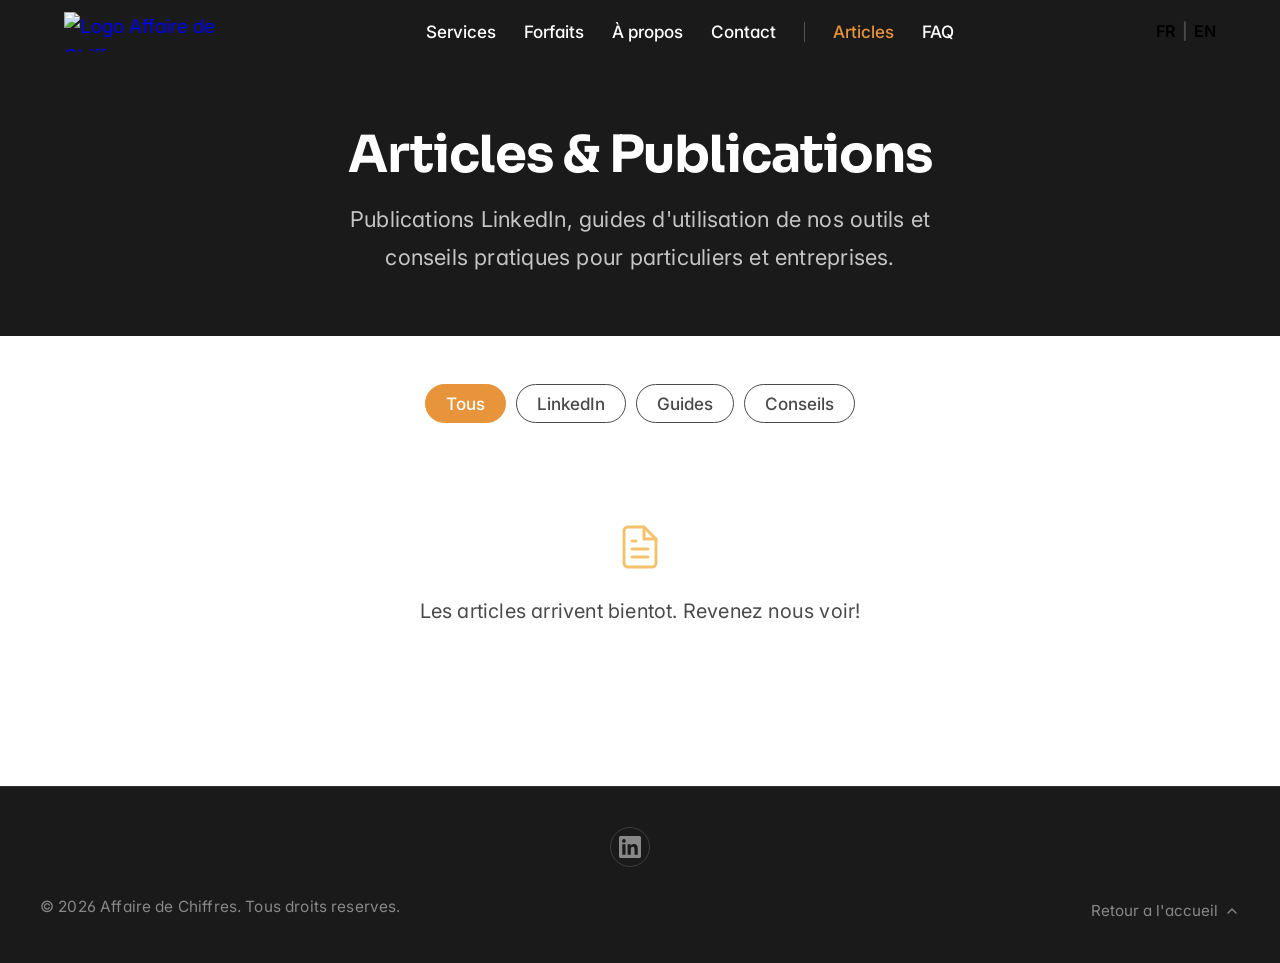
==== articles.html @ 35e8bdfc "v93 - SEO: retrait de la page Plus d'info (noindex + redirection accueil, liens nav supprimes) Co-Au" ====
<!DOCTYPE html>
<html lang="fr">
<head>
  <meta charset="UTF-8">
  <meta name="viewport" content="width=device-width, initial-scale=1.0">

  <title>Articles | Affaire de Chiffres — CPA Montreal</title>

  <meta name="description" id="meta-description" content="Articles, publications LinkedIn et guides pratiques par Affaire de Chiffres, cabinet CPA a Montreal.">
  <meta name="robots" content="index, follow">
  <link rel="canonical" href="https://affairedechiffres.com/articles.html">

  <!-- Open Graph -->
  <meta property="og:type" content="website">
  <meta property="og:site_name" content="Affaire de Chiffres">
  <meta property="og:locale" id="og-locale" content="fr_CA">
  <meta property="og:title" id="og-title" content="Articles | Affaire de Chiffres">
  <meta property="og:description" id="og-description" content="Articles, publications LinkedIn et guides pratiques par Affaire de Chiffres.">
  <meta property="og:url" content="https://affairedechiffres.com/articles.html">
  <meta property="og:image" content="https://affairedechiffres.com/images/Bannière_Linked_In_ADC.png">

  <!-- Twitter Card -->
  <meta name="twitter:card" content="summary_large_image">
  <meta name="twitter:title" id="tw-title" content="Articles | Affaire de Chiffres">
  <meta name="twitter:description" id="tw-description" content="Articles, publications LinkedIn et guides pratiques par Affaire de Chiffres.">
  <meta name="twitter:image" content="https://affairedechiffres.com/images/Bannière_Linked_In_ADC.png">

  <meta name="theme-color" content="#1A1A1A">

  <link rel="icon" type="image/png" href="images/Logo_Carré_blanc_v1.png">
  <link rel="apple-touch-icon" sizes="180x180" href="images/Logo_Carré_blanc_v1.png">
  <link rel="manifest" href="site.webmanifest">

  <link rel="preconnect" href="https://fonts.googleapis.com">
  <link rel="preconnect" href="https://fonts.gstatic.com" crossorigin>
  <link href="https://fonts.googleapis.com/css2?family=Inter:wght@300;400;500;600;700&family=Sora:wght@600;700&display=swap" rel="stylesheet">
  <link rel="stylesheet" href="styles.css">
</head>
<body>

  <!-- ============================================
       EN-TETE — Navigation
       ============================================ -->
  <header class="nav-header" id="nav-header">
    <nav class="nav-container" role="navigation" aria-label="Navigation principale">

      <a href="index.html" class="nav-logo">
        <img src="images/Logo_Rectangle_blanc_v1.png" alt="Logo Affaire de Chiffres" id="img-logo-nav" class="nav-logo-img" width="160" height="40">
      </a>

      <ul class="nav-links" id="nav-links" role="menubar">
        <li role="none">
          <a href="index.html#services" role="menuitem" aria-label="Services">
            <span data-lang="fr">Services</span><span data-lang="en">Services</span>
          </a>
        </li>
        <li role="none">
          <a href="index.html#forfaits" role="menuitem" aria-label="Forfaits">
            <span data-lang="fr">Forfaits</span><span data-lang="en">Pricing</span>
          </a>
        </li>
        <li role="none">
          <a href="index.html#a-propos" role="menuitem" aria-label="À propos">
            <span data-lang="fr">À propos</span><span data-lang="en">About</span>
          </a>
        </li>
        <li role="none">
          <a href="index.html#contact" role="menuitem" aria-label="Contact">
            <span data-lang="fr">Contact</span><span data-lang="en">Contact</span>
          </a>
        </li>
        <li role="none" class="nav-separateur" aria-hidden="true"></li>
        <li role="none" class="nav-item-externe">
          <a href="articles.html" role="menuitem" aria-label="Articles" class="nav-lien-actif">
            <span data-lang="fr">Articles</span><span data-lang="en">Articles</span>
          </a>
        </li>
        <li role="none" class="nav-item-externe">
          <a href="faq.html" role="menuitem" aria-label="FAQ">
            <span data-lang="fr">FAQ</span><span data-lang="en">FAQ</span>
          </a>
        </li>
      </ul>

      <div class="nav-droite">
        <div class="nav-langue">
          <button type="button" class="btn-langue" id="btn-fr" data-langue="fr" aria-label="Passer en francais">FR</button>
          <span class="langue-separateur">|</span>
          <button type="button" class="btn-langue" id="btn-en" data-langue="en" aria-label="Switch to English">EN</button>
        </div>

        <button type="button" class="hamburger" id="hamburger" aria-label="Ouvrir le menu" aria-expanded="false" aria-controls="nav-links">
          <span class="hamburger-barre"></span>
          <span class="hamburger-barre"></span>
          <span class="hamburger-barre"></span>
        </button>
      </div>

    </nav>
  </header>

  <!-- ============================================
       CONTENU PRINCIPAL
       ============================================ -->
  <main id="contenu-principal" role="main">

    <!-- Hero Section -->
    <section class="articles-hero">
      <div class="articles-hero-inner">
        <h1>
          <span data-lang="fr">Articles &amp; Publications</span>
          <span data-lang="en">Articles &amp; Publications</span>
        </h1>
        <p class="articles-hero-desc">
          <span data-lang="fr">Publications LinkedIn, guides d'utilisation de nos outils et conseils pratiques pour particuliers et entreprises.</span>
          <span data-lang="en">LinkedIn publications, user guides for our tools, and practical advice for individuals and businesses.</span>
        </p>
      </div>
    </section>

    <!-- Category Filters -->
    <section class="articles-section">
      <div class="articles-inner">

        <div class="articles-filtres">
          <button type="button" class="articles-filtre-btn actif" data-filtre="tous">
            <span data-lang="fr">Tous</span><span data-lang="en">All</span>
          </button>
          <button type="button" class="articles-filtre-btn" data-filtre="linkedin">
            <span data-lang="fr">LinkedIn</span><span data-lang="en">LinkedIn</span>
          </button>
          <button type="button" class="articles-filtre-btn" data-filtre="guide">
            <span data-lang="fr">Guides</span><span data-lang="en">Guides</span>
          </button>
          <button type="button" class="articles-filtre-btn" data-filtre="conseil">
            <span data-lang="fr">Conseils</span><span data-lang="en">Tips</span>
          </button>
        </div>

        <!-- Articles Grid — placeholder state -->
        <div class="articles-grille" id="articles-grille">

          <div class="articles-vide">
            <svg viewBox="0 0 24 24" fill="none" stroke="currentColor" stroke-width="1.5" stroke-linecap="round" stroke-linejoin="round" width="48" height="48" aria-hidden="true">
              <path d="M14 2H6a2 2 0 0 0-2 2v16a2 2 0 0 0 2 2h12a2 2 0 0 0 2-2V8z"/>
              <polyline points="14 2 14 8 20 8"/>
              <line x1="16" y1="13" x2="8" y2="13"/>
              <line x1="16" y1="17" x2="8" y2="17"/>
              <polyline points="10 9 9 9 8 9"/>
            </svg>
            <p>
              <span data-lang="fr">Les articles arrivent bientot. Revenez nous voir!</span>
              <span data-lang="en">Articles are coming soon. Stay tuned!</span>
            </p>
          </div>

        </div>

      </div>
    </section>

  </main>

  <!-- ============================================
       PIED DE PAGE
       ============================================ -->
  <footer class="footer" role="contentinfo">
    <div class="footer-inner">
      <div class="footer-top">
        <div class="footer-social">
          <a href="#" class="footer-social-lien" aria-label="LinkedIn" target="_blank" rel="noopener noreferrer">
            <svg viewBox="0 0 24 24" fill="currentColor" width="22" height="22" aria-hidden="true">
              <path d="M20.447 20.452h-3.554v-5.569c0-1.328-.027-3.037-1.852-3.037-1.853 0-2.136 1.445-2.136 2.939v5.667H9.351V9h3.414v1.561h.046c.477-.9 1.637-1.85 3.37-1.85 3.601 0 4.267 2.37 4.267 5.455v6.286zM5.337 7.433a2.062 2.062 0 01-2.063-2.065 2.064 2.064 0 112.063 2.065zm1.782 13.019H3.555V9h3.564v11.452zM22.225 0H1.771C.792 0 0 .774 0 1.729v20.542C0 23.227.792 24 1.771 24h20.451C23.2 24 24 23.227 24 22.271V1.729C24 .774 23.2 0 22.222 0h.003z"/>
            </svg>
          </a>
        </div>
        <div class="footer-cpa-badge">
          <img src="images/cpa-badge-placeholder.png" alt="Membre de l'Ordre des CPA du Quebec" class="footer-cpa-img" width="80" height="80" loading="lazy" onerror="this.style.display='none'">
        </div>
      </div>
      <div class="footer-bottom">
        <p>
          <span data-lang="fr">&copy; 2026 Affaire de Chiffres. Tous droits reserves.</span>
          <span data-lang="en">&copy; 2026 Affaire de Chiffres. All rights reserved.</span>
        </p>
        <a href="index.html#accueil" class="footer-retour-haut">
          <span data-lang="fr">Retour a l'accueil</span>
          <span data-lang="en">Back to home</span>
          <svg viewBox="0 0 24 24" fill="none" stroke="currentColor" stroke-width="2" stroke-linecap="round" stroke-linejoin="round" width="16" height="16" aria-hidden="true">
            <polyline points="18 15 12 9 6 15"/>
          </svg>
        </a>
      </div>
    </div>
  </footer>

  <!-- Inline script: language toggle + hamburger (subset of script.js for this page) -->
  <script>
  (function () {
    'use strict';

    var langueActive = 'fr';

    var logosParLangue = {
      fr: { nav: 'images/Logo_Rectangle_blanc_v1.png', favicon: 'images/Logo_Carré_blanc_v1.png' },
      en: { nav: 'images/Logo_Rectangle_transparent_EN_v1.png', favicon: 'images/Logo_Square_transparent_EN_v1.png' }
    };

    function appliquerLangue(langue) {
      langueActive = langue;
      var elements = document.querySelectorAll('[data-lang]');
      for (var i = 0; i < elements.length; i++) {
        elements[i].style.display = elements[i].getAttribute('data-lang') === langue ? '' : 'none';
      }
      document.getElementById('btn-fr').classList.toggle('active', langue === 'fr');
      document.getElementById('btn-en').classList.toggle('active', langue === 'en');
      var logoCfg = logosParLangue[langue] || logosParLangue.fr;
      var navLogos = document.querySelectorAll('.nav-logo-img');
      for (var n = 0; n < navLogos.length; n++) navLogos[n].setAttribute('src', logoCfg.nav);
      var favs = document.querySelectorAll('link[rel="icon"], link[rel="apple-touch-icon"]');
      for (var f = 0; f < favs.length; f++) favs[f].setAttribute('href', logoCfg.favicon);
      document.documentElement.lang = langue;
      try { localStorage.setItem('langue-adc', langue); } catch (e) {}
    }

    // Language buttons
    document.getElementById('btn-fr').addEventListener('click', function () { appliquerLangue('fr'); });
    document.getElementById('btn-en').addEventListener('click', function () { appliquerLangue('en'); });

    // Hamburger
    var hamburger = document.getElementById('hamburger');
    var navLinks = document.getElementById('nav-links');
    hamburger.addEventListener('click', function () {
      var ouvert = navLinks.classList.toggle('menu-ouvert');
      hamburger.classList.toggle('actif', ouvert);
      hamburger.setAttribute('aria-expanded', ouvert);
    });

    // Close menu on link click
    var liens = navLinks.querySelectorAll('a');
    for (var i = 0; i < liens.length; i++) {
      liens[i].addEventListener('click', function () {
        navLinks.classList.remove('menu-ouvert');
        hamburger.classList.remove('actif');
        hamburger.setAttribute('aria-expanded', 'false');
      });
    }

    // Category filter buttons
    var filtres = document.querySelectorAll('.articles-filtre-btn');
    for (var j = 0; j < filtres.length; j++) {
      filtres[j].addEventListener('click', function () {
        for (var k = 0; k < filtres.length; k++) filtres[k].classList.remove('actif');
        this.classList.add('actif');
        // Future: filter articles by data-filtre attribute
      });
    }

    // Init language from localStorage
    var saved = null;
    try { saved = localStorage.getItem('langue-adc'); } catch (e) {}
    appliquerLangue(saved === 'en' ? 'en' : 'fr');

  })();
  </script>

</body>
</html>
---- styles.css ----
/* ============================================
   VARIABLES CSS — Palette de couleurs
   Modifier ici pour changer les couleurs partout.
   ============================================ */
:root {
  --couleur-charbon: #1A1A1A;
  --couleur-ambre: #E8943A;
  --couleur-ambre-fonce: #D07A28;
  --couleur-or-doux: #F5C16C;
  --couleur-creme: #F9F6F0;
  --couleur-blanc: #FFFFFF;
  --couleur-gris: #4A4A4A;
  --couleur-texte: #333333;

  /* Hauteur de la barre de navigation (utilisée pour le décalage des sections) */
  --hauteur-nav: 64px;

  /* Padding vertical des sections (responsive) */
  --section-py: clamp(60px, 7vw, 90px);

  /* ============================================
     DESIGN SYSTEM V2 — RAMP-INSPIRED TOKENS
     Warm cream + near-black + subtle lines.
     Prefix `--v2-` to avoid conflicts with legacy tokens.
     ============================================ */
  --v2-ink:          #141414;            /* primary text / dark bg */
  --v2-ink-2:        #2E2E2E;            /* body text */
  --v2-ink-3:        #5B5B5B;            /* muted body */
  --v2-ink-4:        #8A8A8A;            /* subtle labels */
  --v2-cream:        #F4EFE5;            /* warm page bg */
  --v2-cream-2:      #EBE3D2;            /* deeper cream card */
  --v2-cream-3:      #E2D8C1;            /* deepest cream */
  --v2-surface:      #FFFFFF;            /* white card */
  --v2-line:         #E6DFD0;            /* subtle 1px border */
  --v2-line-strong:  #D0C6AF;            /* stronger divider */
  --v2-accent:       #E8943A;            /* amber — unchanged */
  --v2-accent-dark:  #C87820;            /* darker amber for text on cream */
  --v2-accent-soft:  #FBE5C6;            /* pastel amber pill bg */
  --v2-accent-ink:   #8C4A0B;            /* readable amber ink on soft */
  --v2-success:      #1F6B48;            /* garanties/oui */
  --v2-success-soft: #DBEFE2;

  /* Radii */
  --v2-radius-xs: 8px;
  --v2-radius-sm: 12px;
  --v2-radius:    18px;
  --v2-radius-lg: 24px;
  --v2-radius-xl: 32px;
  --v2-radius-pill: 999px;

  /* Restrained shadows (Ramp uses almost none) */
  --v2-shadow-xs: 0 1px 2px rgba(20,20,20,0.04);
  --v2-shadow-sm: 0 2px 6px rgba(20,20,20,0.05);
  --v2-shadow:    0 6px 24px rgba(20,20,20,0.07);

  /* Typography scale — big display */
  --v2-display-1: clamp(2.25rem, 4.5vw, 3.5rem);     /* hero h1 */
  --v2-display-2: clamp(2rem, 4.5vw, 3.5rem);       /* section h2 */
  --v2-display-3: clamp(1.5rem, 3vw, 2.125rem);     /* card h3 */
  --v2-text-lg:   1.125rem;
  --v2-text-base: 1rem;
  --v2-text-sm:   0.875rem;
  --v2-text-xs:   0.75rem;

  /* Spacing */
  --v2-section-py: clamp(40px, 5vw, 64px);
  --v2-container-x: clamp(20px, 5vw, 48px);
  --v2-container-max: 1200px;
  --v2-gap-xs: 12px;
  --v2-gap-sm: 16px;
  --v2-gap:    24px;
  --v2-gap-lg: 40px;
  --v2-gap-xl: 64px;
}

/* ============================================
   RÉINITIALISATION ET BASE
   ============================================ */
*,
*::before,
*::after {
  margin: 0;
  padding: 0;
  box-sizing: border-box;
}

html {
  scroll-behavior: smooth;
  scroll-padding-top: var(--hauteur-nav);
  overflow-x: hidden;
}

/* Desktop base font-size bump (+2px) — scales all rem units proportionally */
@media (min-width: 900px) {
  html { font-size: 18px; }
}

img {
  max-width: 100%;
  height: auto;
}

body {
  font-family: 'Inter', 'Segoe UI', system-ui, -apple-system, sans-serif;
  color: var(--couleur-texte);
  line-height: 1.6;
}

/* Transition douce au changement de langue */
#contenu-principal {
  transition: opacity 0.2s ease;
}

/* ============================================
   TYPOGRAPHIE — Hiérarchie et espacement
   Police display Sora pour les titres principaux
   ============================================ */
h1, h2 {
  font-family: 'Sora', 'Inter', sans-serif;
}

h1 {
  letter-spacing: -0.02em;
  line-height: 1.2;
}

h2 {
  letter-spacing: -0.01em;
  line-height: 1.2;
}

h3 {
  letter-spacing: normal;
  line-height: 1.3;
}

p {
  letter-spacing: 0.01em;
}

/* ============================================
   LIEN D'ACCÈS RAPIDE (Skip Link)
   ============================================ */
.skip-link {
  position: absolute;
  top: -100%;
  left: 16px;
  z-index: 9999;
  background-color: var(--couleur-ambre);
  color: var(--couleur-charbon);
  padding: 12px 24px;
  border-radius: 0 0 8px 8px;
  font-weight: 600;
  font-size: 0.9rem;
  text-decoration: none;
  transition: top 0.2s ease;
}

.skip-link:focus {
  top: 0;
}

/* ============================================
   BARRE DE NAVIGATION FIXE
   ============================================ */
.nav-header {
  position: fixed;
  top: 0;
  left: 0;
  width: 100%;
  height: var(--hauteur-nav);
  background-color: var(--couleur-charbon);
  z-index: 1000;
  transition: box-shadow 0.3s ease;
}

.nav-header.nav-scrolled {
  box-shadow: 0 2px 12px rgba(0, 0, 0, 0.4);
}

.nav-container {
  display: flex;
  align-items: center;
  justify-content: space-between;
  height: 100%;
  max-width: 1200px;
  margin: 0 auto;
  padding: 0 24px;
}

/* Logo */
.nav-logo {
  display: flex;
  align-items: center;
  text-decoration: none;
  z-index: 1010;
}

.nav-logo-img {
  height: 32px;
  width: auto;
  transition: opacity 0.3s ease;
}

.nav-logo:hover .nav-logo-img {
  opacity: 0.8;
}

/* Liens de navigation — mobile overlay par défaut */
.nav-links {
  position: fixed;
  top: 0;
  left: 0;
  width: 100%;
  height: 100vh;
  background-color: rgba(26, 26, 26, 0.97);
  display: flex;
  flex-direction: column;
  align-items: center;
  justify-content: center;
  list-style: none;
  gap: 40px;
  opacity: 0;
  visibility: hidden;
  transition: opacity 0.3s ease, visibility 0.3s ease;
  z-index: 1005;
}

.nav-links.menu-ouvert {
  opacity: 1;
  visibility: visible;
}

.nav-links a {
  color: var(--couleur-blanc);
  text-decoration: none;
  font-size: 1.5rem;
  font-weight: 600;
  transition: color 0.3s ease;
  min-height: 44px;
  display: flex;
  align-items: center;
}

.nav-links a:hover {
  color: var(--couleur-ambre);
}

.nav-links a.nav-lien-actif {
  color: var(--couleur-ambre);
}

/* Séparateur entre les liens internes et le lien externe (Articles) */
.nav-separateur {
  width: 40px;
  height: 1px;
  background-color: rgba(255, 255, 255, 0.2);
  list-style: none;
}

/* Groupe droite : langue + hamburger */
.nav-droite {
  display: flex;
  align-items: center;
  gap: 16px;
  z-index: 1010;
}

/* Sélecteur de langue */
.nav-langue {
  display: flex;
  align-items: center;
  gap: 6px;
  font-size: 0.85rem;
  font-weight: 600;
}

.btn-langue {
  background: none;
  border: none;
  padding: 8px 4px;
  min-width: 44px;
  min-height: 44px;
  display: inline-flex;
  align-items: center;
  justify-content: center;
  font-family: inherit;
  font-size: inherit;
  font-weight: inherit;
  line-height: inherit;
  transition: color 0.2s;
}

.btn-langue-active {
  color: var(--couleur-ambre);
  cursor: default;
}

.btn-langue-inactive {
  color: var(--couleur-blanc);
  opacity: 0.6;
  cursor: pointer;
}

.btn-langue-inactive:hover {
  opacity: 1;
  color: var(--couleur-or-doux);
}

.langue-separateur {
  color: var(--couleur-gris);
}

/* ============================================
   BOUTON HAMBURGER (masqué sur desktop)
   ============================================ */
.hamburger {
  display: flex;
  flex-direction: column;
  justify-content: center;
  align-items: center;
  gap: 5px;
  width: 44px;
  height: 44px;
  background: none;
  border: none;
  cursor: pointer;
  padding: 4px;
  z-index: 1010;
}

.hamburger-barre {
  display: block;
  width: 24px;
  height: 2px;
  background-color: var(--couleur-blanc);
  border-radius: 2px;
  transition: transform 0.3s ease, opacity 0.3s ease;
  transform-origin: center;
}

.hamburger.ouvert .hamburger-barre:nth-child(1) {
  transform: translateY(7px) rotate(45deg);
}

.hamburger.ouvert .hamburger-barre:nth-child(2) {
  opacity: 0;
}

.hamburger.ouvert .hamburger-barre:nth-child(3) {
  transform: translateY(-7px) rotate(-45deg);
}

/* ============================================
   SECTIONS — Styles communs
   ============================================ */
.section {
  min-height: 100vh;
  display: flex;
  align-items: center;
  justify-content: center;
  padding: var(--hauteur-nav) 16px 0;
  scroll-margin-top: var(--hauteur-nav);
}

.section-contenu {
  max-width: 800px;
  width: 100%;
  text-align: center;
}

/* h2 de section — style unifié avec accent ambre (taille augmentée ~18%) */
.section h1,
.section h2 {
  margin-bottom: 12px;
  font-weight: 600;
}

.section h2 {
  font-size: clamp(1.8rem, 3.5vw, 2.6rem);
}

/* h2 sur fond clair → charbon */
.section-services h2,
.section-a-propos h2,
.section-temoignages h2 {
  color: var(--couleur-charbon);
}

/* h2 sur fond foncé → or doux */
.section-accueil h2,
.section-contact h2 {
  color: var(--couleur-or-doux);
}

/* Accent ambre sous les h2 de section */
.section-services h2::after,
.section-a-propos h2::after,
.section-contact h2::after,
.section-temoignages h2::after {
  content: '';
  display: block;
  width: 56px;
  height: 3px;
  background-color: var(--couleur-ambre);
  margin: 12px auto 0;
  border-radius: 2px;
}

/* ============================================
   BOUTONS — Style unifié
   ============================================ */
.btn {
  display: inline-flex;
  align-items: center;
  justify-content: center;
  padding: 12px 28px;
  min-height: 44px;
  border-radius: 8px;
  font-family: inherit;
  font-size: 0.9375rem;
  font-weight: 500;
  text-decoration: none;
  text-align: center;
  cursor: pointer;
  transition: all 0.3s ease;
}

.btn:focus-visible {
  outline: 2px solid var(--couleur-ambre);
  outline-offset: 2px;
}

/* Bouton primaire — fond ambre, texte charbon (contraste WCAG AA 6:1+) */
.btn-primaire {
  background-color: var(--couleur-ambre);
  color: var(--couleur-charbon);
  border: 2px solid var(--couleur-ambre);
}

.btn-primaire:hover {
  background-color: var(--couleur-ambre-fonce);
  border-color: var(--couleur-ambre-fonce);
  color: var(--couleur-charbon);
  transform: translateY(-1px);
  box-shadow: 0 4px 12px rgba(232, 148, 58, 0.3);
}

/* Bouton secondaire — bordure blanche, fond transparent */
.btn-secondaire {
  background-color: transparent;
  color: var(--couleur-blanc);
  border: 2px solid var(--couleur-blanc);
}

.btn-secondaire:hover {
  background-color: var(--couleur-ambre);
  border-color: var(--couleur-ambre);
  color: var(--couleur-charbon);
  transform: translateY(-1px);
  box-shadow: 0 4px 12px rgba(232, 148, 58, 0.3);
}

/* Bouton outline ambre (cartes de services) */
.btn-carte-outline {
  background-color: transparent;
  color: var(--couleur-ambre);
  border: 2px solid var(--couleur-ambre);
  width: 100%;
  padding: 12px 20px;
}

.btn-carte-outline:hover {
  background-color: var(--couleur-ambre);
  color: var(--couleur-charbon);
  transform: translateY(-1px);
  box-shadow: 0 4px 12px rgba(232, 148, 58, 0.3);
}

/* Bouton plein (carte tenue de livres) */
.btn-carte-plein {
  width: 100%;
  padding: 12px 20px;
}

/* Bouton d'envoi du formulaire */
.btn-envoyer {
  width: 100%;
  padding: 14px 32px;
  font-size: 1rem;
  margin-top: 8px;
}

/* ============================================
   HERO — Section Accueil
   ============================================ */
.section-accueil {
  min-height: 100vh;
  padding-top: var(--hauteur-nav);
  background-color: var(--couleur-charbon);
  color: var(--couleur-blanc);
  background-image: radial-gradient(
    ellipse at 50% 40%,
    rgba(232, 148, 58, 0.04) 0%,
    transparent 70%
  );
  position: relative;
  overflow: hidden;
}

/* SVG réseau/nodes en arrière-plan du hero */
.hero-network-bg {
  position: absolute;
  top: 0;
  left: 0;
  width: 100%;
  height: 100%;
  opacity: 0.12;
  pointer-events: none;
  z-index: 0;
}

.hero-network-group {
  animation: network-pulse 8s ease-in-out infinite alternate;
}

@keyframes network-pulse {
  0% { opacity: 0.6; }
  50% { opacity: 1; }
  100% { opacity: 0.6; }
}

.hero-network-bg circle {
  animation: node-glow 4s ease-in-out infinite alternate;
}

.hero-network-bg circle:nth-child(even) {
  animation-delay: 2s;
}

@keyframes node-glow {
  0% { r: 2; }
  100% { r: 4; }
}

.hero-contenu {
  display: flex;
  flex-direction: column;
  align-items: center;
  gap: 20px;
  position: relative;
  z-index: 1;
}

.hero-logo {
  max-width: 280px;
  height: auto;
  animation: hero-apparition 0.8s ease-out both;
}

.hero-titre {
  color: var(--couleur-or-doux);
  font-size: clamp(1.8rem, 4vw, 2.8rem);
  font-weight: 700;
}

.hero-sous-titre {
  color: #B0B0B0;
  font-size: clamp(0.9rem, 1.8vw, 1.1rem);
  font-weight: 300;
  max-width: 620px;
  line-height: 1.7;
}

.hero-description {
  color: #B0B0B0;
  font-size: clamp(0.9rem, 1.5vw, 1rem);
  max-width: 600px;
  line-height: 1.7;
}

.hero-boutons {
  display: flex;
  flex-direction: column;
  align-items: center;
  gap: 12px;
  margin-top: 12px;
  width: 100%;
}

.hero-boutons .btn {
  width: 100%;
  max-width: 300px;
}

/* Animations séquentielles du hero */
@keyframes hero-apparition {
  from {
    opacity: 0;
    transform: translateY(24px);
  }
  to {
    opacity: 1;
    transform: translateY(0);
  }
}

.hero-anim {
  animation: hero-apparition 0.7s ease-out both;
}

/* Indicateur de scroll */
.hero-scroll-indicateur {
  position: absolute;
  bottom: 32px;
  left: 50%;
  transform: translateX(-50%);
  display: flex;
  align-items: center;
  justify-content: center;
  text-decoration: none;
  animation: hero-apparition 0.7s ease-out 1.2s both;
  z-index: 1;
}

.hero-chevron {
  display: block;
  width: 20px;
  height: 20px;
  border-right: 2px solid var(--couleur-blanc);
  border-bottom: 2px solid var(--couleur-blanc);
  transform: rotate(45deg);
  opacity: 0.5;
  animation: chevron-rebond 2s ease-in-out infinite;
}

.hero-scroll-indicateur:hover .hero-chevron {
  opacity: 1;
  border-color: var(--couleur-ambre);
}

@keyframes chevron-rebond {
  0%, 100% {
    transform: rotate(45deg) translateY(0);
  }
  50% {
    transform: rotate(45deg) translateY(8px);
  }
}

/* ============================================
   BANDEAU CHIFFRES CLÉS
   ============================================ */
.section-chiffres {
  background-color: #222222;
  color: var(--couleur-blanc);
  min-height: auto;
  padding: 60px 16px;
}

.chiffres-contenu {
  max-width: 1000px;
}

.chiffres-grille {
  display: grid;
  grid-template-columns: repeat(2, 1fr);
  gap: 32px;
}

.chiffre-item {
  display: flex;
  flex-direction: column;
  align-items: center;
  gap: 8px;
  text-align: center;
}

.chiffre-icone {
  width: 36px;
  height: 36px;
  color: var(--couleur-ambre);
  margin-bottom: 4px;
}

.chiffre-valeur {
  font-family: 'Sora', 'Inter', sans-serif;
  font-size: clamp(1.6rem, 3vw, 2.2rem);
  font-weight: 700;
  color: var(--couleur-or-doux);
  line-height: 1.2;
}

.chiffre-texte {
  font-size: clamp(1rem, 2vw, 1.3rem);
}

.chiffre-label {
  font-size: 0.85rem;
  color: #B0B0B0;
  text-transform: uppercase;
  letter-spacing: 0.08em;
  font-weight: 500;
}

/* ============================================
   SERVICES — Section
   ============================================ */
.section-services {
  background-color: var(--couleur-blanc);
  color: var(--couleur-texte);
  min-height: auto;
  padding-top: var(--section-py);
  padding-bottom: var(--section-py);
}

.services-contenu {
  max-width: 960px;
}

.services-sous-titre {
  color: var(--couleur-gris);
  font-size: 1.05rem;
  margin-bottom: 32px;
}

/* Grille des cartes — mobile : 1 colonne */
.services-grille {
  display: grid;
  grid-template-columns: 1fr;
  gap: 16px;
  text-align: left;
}

.carte-service {
  background-color: var(--couleur-creme);
  border: 1px solid rgba(0, 0, 0, 0.06);
  border-radius: 12px;
  padding: 24px 20px;
  display: flex;
  flex-direction: column;
  transition: transform 0.3s ease, box-shadow 0.3s ease;
}

.carte-service:hover {
  transform: translateY(-4px);
  box-shadow: 0 12px 32px rgba(0, 0, 0, 0.1);
}

.carte-icone {
  font-size: 36px;
  line-height: 1;
  margin-bottom: 16px;
}

.carte-titre {
  font-size: 1.15rem;
  font-weight: 600;
  color: var(--couleur-charbon);
  margin-bottom: 12px;
}

.carte-description {
  font-size: 0.9rem;
  color: var(--couleur-gris);
  line-height: 1.6;
  margin-bottom: 16px;
}

/* Cas d'usage sous les cartes de services */
.carte-cas-usage {
  list-style: none;
  margin-bottom: 20px;
  padding: 0;
}

.carte-cas-usage li {
  position: relative;
  padding-left: 16px;
  font-size: 0.8rem;
  color: var(--couleur-gris);
  line-height: 1.5;
  margin-bottom: 4px;
}

.carte-cas-usage li::before {
  content: '';
  position: absolute;
  left: 0;
  top: 7px;
  width: 5px;
  height: 5px;
  border-radius: 50%;
  background-color: var(--couleur-ambre);
}

.carte-tarif {
  margin-bottom: 20px;
  flex-grow: 1;
}

.tarif-sur-demande {
  font-size: 0.8rem;
  font-style: italic;
  color: var(--couleur-gris);
}

.tarif-prix {
  font-size: 1.3rem;
  font-weight: 700;
  color: var(--couleur-ambre);
  margin-bottom: 8px;
}

.tarif-exclusions {
  font-size: 0.75rem;
  color: var(--couleur-gris);
  line-height: 1.4;
}

/* ============================================
   FORFAITS — Section
   ============================================ */
.section-forfaits {
  background-color: var(--couleur-creme);
  color: var(--couleur-texte);
}

.forfaits-sous-titre {
  color: var(--couleur-gris);
  font-size: 1.05rem;
  margin-bottom: 32px;
}

.forfaits-grille {
  display: grid;
  grid-template-columns: 1fr;
  gap: 24px;
  text-align: left;
  margin-bottom: 32px;
}

.carte-forfait {
  background-color: var(--couleur-blanc);
  border: 1px solid rgba(0, 0, 0, 0.06);
  border-radius: 12px;
  padding: 32px 24px;
  display: flex;
  flex-direction: column;
  position: relative;
  transition: transform 0.3s ease, box-shadow 0.3s ease;
}

.carte-forfait:hover {
  transform: translateY(-4px);
  box-shadow: 0 12px 32px rgba(0, 0, 0, 0.1);
}

.carte-forfait-vedette {
  border: 2px solid var(--couleur-ambre);
}

.forfait-badge {
  position: absolute;
  top: -13px;
  left: 50%;
  transform: translateX(-50%);
  background-color: var(--couleur-ambre);
  color: var(--couleur-charbon);
  font-size: 0.75rem;
  font-weight: 700;
  text-transform: uppercase;
  letter-spacing: 0.08em;
  padding: 4px 16px;
  border-radius: 20px;
}

.forfait-entete {
  margin-bottom: 24px;
}

.forfait-nom {
  font-size: 1.3rem;
  font-weight: 700;
  color: var(--couleur-charbon);
  margin-bottom: 8px;
}

.forfait-prix {
  font-size: 1.3rem;
  font-weight: 700;
  color: var(--couleur-ambre);
}

.forfait-liste {
  list-style: none;
  margin-bottom: 24px;
  flex-grow: 1;
}

.forfait-liste li {
  position: relative;
  padding-left: 20px;
  font-size: 0.9rem;
  color: var(--couleur-gris);
  line-height: 1.6;
  margin-bottom: 8px;
}

.forfait-liste li::before {
  content: "";
  position: absolute;
  left: 0;
  top: 8px;
  width: 8px;
  height: 8px;
  border-radius: 50%;
  background-color: var(--couleur-ambre);
}

.forfaits-exclusions {
  font-size: 0.75rem;
  color: var(--couleur-gris);
  line-height: 1.4;
  text-align: center;
  max-width: 700px;
  margin: 0 auto;
}

/* ============================================
   À PROPOS — Section
   ============================================ */
.section-a-propos {
  background-color: var(--couleur-creme);
  color: var(--couleur-texte);
  min-height: auto;
  padding-top: var(--section-py);
  padding-bottom: var(--section-py);
}

.apropos-contenu {
  max-width: 960px;
}

.apropos-sous-titre {
  font-size: 1.35rem;
  font-weight: 600;
  color: var(--couleur-charbon);
  margin-bottom: 20px;
}

.apropos-philosophie {
  max-width: 90%;
  margin: 0 auto;
}

.apropos-texte {
  color: var(--couleur-gris);
  font-size: 0.95rem;
  line-height: 1.7;
}

.apropos-separateur {
  border: none;
  width: 56px;
  height: 3px;
  background-color: var(--couleur-ambre);
  margin: 28px auto;
  border-radius: 2px;
}

/* Grille des profils — mobile : 1 colonne */
.equipe-grille {
  display: grid;
  grid-template-columns: 1fr;
  gap: 24px;
  margin-top: 8px;
  justify-items: center;
}

.equipe-grille .carte-profil {
  max-width: 480px;
  width: 100%;
}

.carte-profil {
  background-color: var(--couleur-blanc);
  border-radius: 12px;
  padding: 36px 28px;
  box-shadow: 0 2px 12px rgba(0, 0, 0, 0.06);
  text-align: center;
  display: flex;
  flex-direction: column;
  align-items: center;
}

/* Photo de profil — cadre plus généreux (pas petit cercle) */
.photo-profil-wrapper {
  position: relative;
  width: 180px;
  height: 180px;
  margin-bottom: 24px;
  border-radius: 16px;
  overflow: hidden;
  border: 3px solid var(--couleur-ambre);
}

.photo-profil {
  width: 100%;
  height: 100%;
  object-fit: cover;
  transition: transform 0.4s ease;
}

.photo-profil-wrapper:hover .photo-profil {
  transform: scale(1.05);
}

.photo-overlay {
  position: absolute;
  inset: 0;
  background: rgba(26, 26, 26, 0.7);
  display: flex;
  align-items: center;
  justify-content: center;
  opacity: 0;
  transition: opacity 0.3s ease;
}

.photo-profil-wrapper:hover .photo-overlay {
  opacity: 1;
}

.overlay-lien {
  color: var(--couleur-blanc);
  font-size: 0.8rem;
  text-decoration: none;
  padding: 8px 12px;
  border: 1px solid var(--couleur-ambre);
  border-radius: 6px;
  transition: background 0.2s;
}

.overlay-lien:hover {
  background: var(--couleur-ambre);
  color: var(--couleur-charbon);
}

.photo-placeholder {
  background-color: #D0D0D0;
  display: flex;
  align-items: center;
  justify-content: center;
}

.photo-initiales {
  color: var(--couleur-blanc);
  font-size: 2.25rem;
  font-weight: 500;
  line-height: 1;
}

.profil-nom {
  font-size: 1.2rem;
  font-weight: 700;
  color: var(--couleur-charbon);
  margin-bottom: 6px;
}

.profil-role {
  color: var(--couleur-ambre);
  font-size: 0.9rem;
  font-weight: 500;
  margin-bottom: 4px;
}

.profil-etudes {
  color: var(--couleur-gris);
  font-size: 0.75rem;
  font-style: italic;
  margin-bottom: 4px;
}

.profil-description {
  color: var(--couleur-gris);
  font-size: 0.875rem;
  line-height: 1.6;
  margin-top: 12px;
}

.profil-linkedin {
  display: inline-flex;
  align-items: center;
  gap: 6px;
  margin-top: 16px;
  color: var(--couleur-ambre);
  text-decoration: none;
  font-size: 0.85rem;
  font-weight: 500;
  transition: color 0.2s;
}

.profil-linkedin:hover {
  color: var(--couleur-ambre-fonce);
}

.profil-linkedin svg {
  width: 18px;
  height: 18px;
}

/* ============================================
   CONTACT — Section
   ============================================ */
.section-contact {
  background-color: var(--couleur-charbon);
  color: var(--couleur-blanc);
  min-height: auto;
  padding-top: var(--section-py);
  padding-bottom: var(--section-py);
}

.contact-contenu {
  max-width: 960px;
}

.contact-sous-titre {
  color: #B0B0B0;
  font-size: 1.05rem;
  margin-bottom: 48px;
}

.contact-grille {
  display: grid;
  grid-template-columns: 1fr;
  gap: 32px;
  text-align: left;
}

.contact-infos-titre {
  font-size: 1.2rem;
  font-weight: 600;
  color: var(--couleur-blanc);
  margin-bottom: 24px;
}

.contact-liste {
  list-style: none;
  display: flex;
  flex-direction: column;
  gap: 16px;
  margin-bottom: 24px;
}

.contact-liste li {
  display: flex;
  align-items: flex-start;
  gap: 10px;
  color: #B0B0B0;
  font-size: 0.9rem;
}

.contact-icone {
  font-size: 1.1rem;
  flex-shrink: 0;
  margin-top: 1px;
}

.contact-lien {
  color: var(--couleur-blanc);
  text-decoration: none;
  transition: color 0.2s;
}

.contact-lien:hover {
  color: var(--couleur-ambre);
}

.contact-note {
  color: #808080;
  font-size: 0.75rem;
  line-height: 1.5;
  margin-top: 16px;
}

/* Formulaire */
.champ-groupe {
  margin-bottom: 18px;
}

.champ-groupe label {
  display: block;
  color: var(--couleur-blanc);
  font-size: 0.875rem;
  font-weight: 500;
  margin-bottom: 6px;
}

.champ-groupe input[type="text"],
.champ-groupe input[type="email"],
.champ-groupe input[type="tel"],
.champ-groupe select,
.champ-groupe textarea {
  width: 100%;
  background-color: #2A2A2A;
  border: 1px solid #3A3A3A;
  border-radius: 8px;
  color: var(--couleur-blanc);
  padding: 12px;
  font-family: inherit;
  font-size: 1rem;
  line-height: 1.5;
  min-height: 44px;
  -webkit-appearance: none;
  -moz-appearance: none;
  transition: border-color 0.2s, box-shadow 0.2s;
}

.champ-groupe input:focus,
.champ-groupe select:focus,
.champ-groupe textarea:focus {
  outline: none;
  border-color: var(--couleur-ambre);
  box-shadow: 0 0 0 2px rgba(232, 148, 58, 0.2);
}

.champ-groupe textarea {
  resize: vertical;
  min-height: 100px;
}

.champ-groupe select {
  appearance: none;
  background-image: url("data:image/svg+xml,%3Csvg xmlns='http://www.w3.org/2000/svg' width='12' height='8'%3E%3Cpath d='M1 1l5 5 5-5' stroke='%23B0B0B0' stroke-width='1.5' fill='none'/%3E%3C/svg%3E");
  background-repeat: no-repeat;
  background-position: right 12px center;
  padding-right: 36px;
  cursor: pointer;
}

.champ-groupe select option {
  background-color: #2A2A2A;
  color: var(--couleur-blanc);
}

/* Case de consentement (Loi 25) */
.champ-consentement {
  margin-top: 24px;
  margin-bottom: 24px;
}

.consentement-label {
  display: flex;
  align-items: flex-start;
  gap: 10px;
  cursor: pointer;
}

.consentement-label input[type="checkbox"] {
  width: 18px;
  height: 18px;
  flex-shrink: 0;
  margin-top: 2px;
  accent-color: var(--couleur-ambre);
  cursor: pointer;
}

.consentement-texte {
  color: #B0B0B0;
  font-size: 0.8rem;
  line-height: 1.5;
  font-weight: 400;
}

.lien-politique {
  color: var(--couleur-ambre);
  text-decoration: underline;
  text-underline-offset: 2px;
  transition: color 0.2s;
}

.lien-politique:hover {
  color: var(--couleur-or-doux);
}

/* Erreurs de validation inline */
.champ-erreur {
  display: none;
  color: #f87171;
  font-size: 0.78rem;
  margin-top: 5px;
  line-height: 1.4;
}

.champ-erreur.visible {
  display: block;
}

.champ-invalide {
  border-color: #ef4444 !important;
  box-shadow: 0 0 0 2px rgba(239, 68, 68, 0.2) !important;
}

.champs-obligatoires {
  color: #808080;
  font-size: 0.75rem;
  margin-top: 12px;
  text-align: center;
}

/* Messages de confirmation / erreur du formulaire */
.form-message {
  margin-top: 16px;
  padding: 14px 18px;
  border-radius: 8px;
  font-size: 0.9rem;
  line-height: 1.5;
  text-align: center;
  display: none;
}

.form-message-succes,
.form-message-erreur,
.form-message-envoi {
  display: block;
}

.form-message-succes {
  background-color: rgba(34, 197, 94, 0.15);
  color: #4ade80;
  border: 1px solid rgba(34, 197, 94, 0.3);
}

.form-message-erreur {
  background-color: rgba(239, 68, 68, 0.15);
  color: #f87171;
  border: 1px solid rgba(239, 68, 68, 0.3);
}

.form-message-envoi {
  background-color: rgba(232, 148, 58, 0.15);
  color: var(--couleur-or-doux);
  border: 1px solid rgba(232, 148, 58, 0.3);
}

/* ============================================
   MODALE — Politique de confidentialité
   ============================================ */
.modale-overlay {
  position: fixed;
  inset: 0;
  background-color: rgba(0, 0, 0, 0.7);
  z-index: 2000;
  display: flex;
  align-items: center;
  justify-content: center;
  padding: 12px;
  opacity: 0;
  visibility: hidden;
  transition: opacity 0.3s ease, visibility 0.3s ease;
}

.modale-overlay.modale-visible {
  opacity: 1;
  visibility: visible;
}

.modale-contenu {
  background-color: var(--couleur-blanc);
  color: var(--couleur-texte);
  border-radius: 12px;
  max-width: 700px;
  width: 95%;
  max-height: 90vh;
  overflow-y: auto;
  -webkit-overflow-scrolling: touch;
  padding: 28px 20px;
  position: relative;
}

.modale-fermer {
  position: absolute;
  top: 12px;
  right: 16px;
  background: none;
  border: none;
  font-size: 2rem;
  color: var(--couleur-gris);
  cursor: pointer;
  line-height: 1;
  transition: color 0.2s;
}

.modale-fermer:hover {
  color: var(--couleur-charbon);
}

.politique-texte h2 {
  font-size: 1.5rem;
  font-weight: 700;
  color: var(--couleur-charbon);
  margin-bottom: 8px;
}

.politique-date {
  color: var(--couleur-gris);
  font-size: 0.85rem;
  font-style: italic;
  margin-bottom: 24px;
}

.politique-texte h3 {
  font-size: 1rem;
  font-weight: 600;
  color: var(--couleur-charbon);
  margin-top: 20px;
  margin-bottom: 8px;
}

.politique-texte p {
  font-size: 0.9rem;
  line-height: 1.7;
  color: var(--couleur-gris);
  margin-bottom: 4px;
}

.politique-texte a {
  color: var(--couleur-ambre);
}

/* ============================================
   SECTION TÉMOIGNAGES
   ============================================ */
.section-temoignages {
  background-color: var(--couleur-blanc);
  color: var(--couleur-texte);
  min-height: auto;
  padding-top: var(--section-py);
  padding-bottom: var(--section-py);
}

.temoignages-contenu {
  max-width: 1000px;
}

.temoignages-grille {
  display: grid;
  grid-template-columns: 1fr;
  gap: 24px;
  margin-top: 48px;
}

.carte-temoignage {
  background-color: var(--couleur-blanc);
  border: 1px solid rgba(0, 0, 0, 0.08);
  border-radius: 12px;
  padding: 32px 28px;
  text-align: left;
  position: relative;
  transition: transform 0.3s ease, box-shadow 0.3s ease;
}

.carte-temoignage:hover {
  transform: translateY(-3px);
  box-shadow: 0 8px 24px rgba(0, 0, 0, 0.08);
}

.temoignage-guillemet {
  font-family: 'Sora', serif;
  font-size: 3.5rem;
  line-height: 1;
  color: var(--couleur-ambre);
  opacity: 0.4;
  display: block;
  margin-bottom: -8px;
}

.temoignage-texte {
  font-size: 0.95rem;
  color: var(--couleur-gris);
  line-height: 1.7;
  font-style: italic;
  margin-bottom: 20px;
}

.temoignage-auteur {
  border-top: 1px solid rgba(0, 0, 0, 0.06);
  padding-top: 16px;
}

.temoignage-nom {
  font-weight: 600;
  color: var(--couleur-charbon);
  font-size: 0.9rem;
}

.temoignage-titre-poste {
  color: var(--couleur-gris);
  font-size: 0.8rem;
  margin-top: 2px;
}

.temoignage-logo-placeholder {
  width: 60px;
  height: 24px;
  background: rgba(0, 0, 0, 0.04);
  border-radius: 4px;
  margin-top: 12px;
}

/* ============================================
   PIED DE PAGE
   ============================================ */
.footer {
  background-color: var(--couleur-charbon);
  color: #888888;
  padding: 40px 24px;
  font-size: 0.8125rem;
  border-top: 1px solid rgba(255, 255, 255, 0.1);
}

.footer-inner {
  display: flex;
  flex-direction: column;
  align-items: center;
  gap: 24px;
  text-align: center;
  max-width: 1200px;
  margin: 0 auto;
}

.footer-top {
  display: flex;
  flex-direction: column;
  align-items: center;
  gap: 20px;
}

.footer-social {
  display: flex;
  gap: 16px;
}

.footer-social-lien {
  color: #888888;
  transition: color 0.2s;
  display: flex;
  align-items: center;
  justify-content: center;
  width: 40px;
  height: 40px;
  border-radius: 50%;
  border: 1px solid rgba(255, 255, 255, 0.15);
  transition: color 0.2s, border-color 0.2s, background 0.2s;
}

.footer-social-lien:hover {
  color: var(--couleur-ambre);
  border-color: var(--couleur-ambre);
  background: rgba(232, 148, 58, 0.1);
}

.footer-cpa-badge {
  display: flex;
  align-items: center;
  justify-content: center;
}

.footer-cpa-img {
  opacity: 0.7;
  transition: opacity 0.3s;
}

.footer-cpa-img:hover {
  opacity: 1;
}

.footer-bottom {
  display: flex;
  flex-direction: column;
  align-items: center;
  gap: 8px;
  width: 100%;
}

.footer-politique {
  margin: 0;
}

.footer-politique .lien-politique {
  color: #888888;
  text-decoration: none;
}

.footer-politique .lien-politique:hover {
  color: var(--couleur-ambre);
}

.footer-retour-haut {
  display: inline-flex;
  align-items: center;
  gap: 6px;
  color: #888888;
  text-decoration: none;
  font-size: 0.8rem;
  transition: color 0.2s;
  margin-top: 8px;
}

.footer-retour-haut:hover {
  color: var(--couleur-ambre);
}

/* ============================================
   ANIMATIONS AU DÉFILEMENT (Scroll Reveal)
   Les éléments ne sont masqués QUE si JS est actif.
   Sans JS, tout reste visible.
   ============================================ */

/* État initial : invisible (seulement si JS est actif) */
.js-enabled .scroll-reveal {
  opacity: 0;
  transform: translateY(24px);
  transition: opacity 0.6s ease-out, transform 0.6s ease-out;
}

/* État final : visible (classe ajoutée par l'observer) */
.js-enabled .scroll-reveal.visible {
  opacity: 1;
  transform: translateY(0);
}

/* Délais en cascade pour les cartes de services */
.js-enabled .carte-service:nth-child(1) { transition-delay: 0s; }
.js-enabled .carte-service:nth-child(2) { transition-delay: 0.1s; }
.js-enabled .carte-service:nth-child(3) { transition-delay: 0.2s; }
.js-enabled .carte-service:nth-child(4) { transition-delay: 0.3s; }

/* Délais en cascade pour les cartes de forfaits */
.js-enabled .carte-forfait:nth-child(1) { transition-delay: 0s; }
.js-enabled .carte-forfait:nth-child(2) { transition-delay: 0.1s; }
.js-enabled .carte-forfait:nth-child(3) { transition-delay: 0.2s; }

/* Délais en cascade pour les cartes de témoignages */
.js-enabled .carte-temoignage:nth-child(1) { transition-delay: 0s; }
.js-enabled .carte-temoignage:nth-child(2) { transition-delay: 0.1s; }
.js-enabled .carte-temoignage:nth-child(3) { transition-delay: 0.2s; }

/* Délais pour les chiffres clés */
.js-enabled .chiffre-item:nth-child(1) { transition-delay: 0s; }
.js-enabled .chiffre-item:nth-child(2) { transition-delay: 0.1s; }
.js-enabled .chiffre-item:nth-child(3) { transition-delay: 0.2s; }
.js-enabled .chiffre-item:nth-child(4) { transition-delay: 0.3s; }


/* ============================================
   SCROLLBAR PERSONNALISÉE (WebKit)
   ============================================ */
::-webkit-scrollbar {
  width: 8px;
}

::-webkit-scrollbar-track {
  background: var(--couleur-charbon);
}

::-webkit-scrollbar-thumb {
  background: #3A3A3A;
  border-radius: 4px;
}

::-webkit-scrollbar-thumb:hover {
  background: var(--couleur-ambre);
}

/* ============================================
   RESPONSIVE — Tablette portrait (>= 576px)
   ============================================ */
@media (min-width: 576px) {

  .section {
    padding-left: 24px;
    padding-right: 24px;
  }

  .hero-logo {
    max-width: 100px;
  }

  .hero-boutons {
    flex-direction: row;
    justify-content: center;
    gap: 16px;
  }

  .hero-boutons .btn {
    width: auto;
    max-width: none;
  }

  .chiffres-grille {
    grid-template-columns: repeat(4, 1fr);
    gap: 16px;
  }

  .services-grille {
    display: flex;
    flex-wrap: wrap;
    justify-content: center;
    gap: 24px;
  }

  .services-grille .carte-service {
    width: calc(50% - 12px);
  }

  .carte-service {
    padding: 32px 28px;
  }

  .forfaits-grille {
    grid-template-columns: repeat(3, 1fr);
    gap: 24px;
  }

  .carte-forfait {
    padding: 36px 28px;
  }

  .carte-profil {
    padding: 40px 32px;
  }

  .temoignages-grille {
    grid-template-columns: repeat(3, 1fr);
  }
}

/* ============================================
   RESPONSIVE — Tablette paysage / petit desktop (>= 768px)
   ============================================ */
@media (min-width: 768px) {

  html {
    font-size: 19px;
  }

  .nav-logo-img {
    height: 40px;
  }

  .hamburger {
    display: none;
  }

  .nav-links {
    position: static;
    width: auto;
    height: auto;
    background-color: transparent;
    flex-direction: row;
    gap: 32px;
    opacity: 1;
    visibility: visible;
    transition: none;
  }

  .nav-links a {
    font-size: 0.95rem;
    font-weight: 500;
    min-height: 0;
  }

  .nav-separateur {
    width: 1px;
    height: 20px;
    background-color: rgba(255, 255, 255, 0.25);
  }

  .btn-langue {
    min-width: 0;
    min-height: 0;
    padding: 0;
  }

  .apropos-philosophie {
    max-width: 800px;
  }

  .equipe-grille {
    grid-template-columns: repeat(auto-fit, minmax(300px, 480px));
    justify-content: center;
  }

  .outils-grille {
    grid-template-columns: repeat(2, 1fr);
  }

  .contact-grille {
    grid-template-columns: 2fr 3fr;
    gap: 48px;
  }

  .modale-overlay {
    padding: 24px;
  }

  .modale-contenu {
    width: 100%;
    max-height: 85vh;
    padding: 40px 36px;
  }

  .footer-bottom {
    flex-direction: row;
    justify-content: space-between;
    text-align: left;
  }

  .footer-top {
    flex-direction: row;
    justify-content: center;
    width: 100%;
  }

  .champ-groupe input[type="text"],
  .champ-groupe input[type="email"],
  .champ-groupe input[type="tel"],
  .champ-groupe select,
  .champ-groupe textarea {
    font-size: 0.9rem;
  }
}

/* ============================================
   RESPONSIVE — Desktop (>= 1024px)
   ============================================ */
@media (min-width: 1024px) {

  .hero-logo {
    max-width: 120px;
  }

  .carrousel-logo {
    width: 300px;
    height: 130px;
    padding: 20px 32px;
  }

  .carrousel-piste {
    gap: 48px;
  }

  .carrousel-wrapper {
    max-width: 1200px;
    margin-left: auto;
    margin-right: auto;
  }

  .photo-profil-wrapper {
    width: 220px;
    height: 220px;
  }
}

/* ============================================
   SECTION OUTILS TECHNOLOGIQUES
   ============================================ */
.outils-titre-hero {
  color: var(--couleur-or-doux);
  font-size: clamp(1.2rem, 2.5vw, 1.6rem);
  font-weight: 600;
  margin-bottom: 8px;
}

.outils-contenu {
  text-align: center;
  margin-top: 40px;
  width: 100%;
}

.outils-surtitre {
  text-transform: uppercase;
  font-size: 0.75rem;
  letter-spacing: 0.15em;
  color: var(--couleur-ambre);
  font-weight: 600;
  margin-bottom: 8px;
}

.outils-description {
  max-width: 540px;
  margin: 16px auto 40px;
  color: rgba(255, 255, 255, 0.7);
  font-size: 1rem;
  line-height: 1.6;
}

.carrousel-wrapper {
  overflow: hidden;
  position: relative;
  width: 100%;
  -webkit-mask-image: linear-gradient(to right, transparent 0%, black 10%, black 90%, transparent 100%);
  mask-image: linear-gradient(to right, transparent 0%, black 10%, black 90%, transparent 100%);
}

.carrousel-piste {
  display: flex;
  gap: 24px;
  width: max-content;
  animation: defilement 25s linear infinite;
}


.carrousel-logo {
  flex-shrink: 0;
  display: flex;
  align-items: center;
  justify-content: center;
  width: 160px;
  height: 72px;
  border: 1px solid transparent;
  border-radius: 8px;
  background: transparent;
  padding: 12px 16px;
}

.carrousel-logo img {
  max-width: 100%;
  max-height: 100%;
  object-fit: contain;
}

@keyframes defilement {
  0% {
    transform: translateX(0);
  }
  100% {
    transform: translateX(-50%);
  }
}

/* ============================================
   SECTION OUTILS — DÉTAIL DEXT & KNIME
   ============================================ */
.section-outils-detail {
  background-color: var(--couleur-charbon);
  color: var(--couleur-blanc);
  min-height: auto;
  padding-top: var(--section-py);
  padding-bottom: var(--section-py);
}

.section-outils-detail h2 {
  color: var(--couleur-blanc);
}

.section-outils-detail h2::after {
  content: '';
  display: block;
  width: 56px;
  height: 3px;
  background: var(--couleur-ambre);
  margin: 12px auto 0;
  border-radius: 2px;
}

.outils-detail-contenu {
  text-align: center;
}

.outils-surtitre-detail {
  text-transform: uppercase;
  font-size: 0.75rem;
  letter-spacing: 0.15em;
  color: var(--couleur-ambre);
  font-weight: 600;
  margin-bottom: 8px;
}

.outils-grille {
  display: grid;
  grid-template-columns: 1fr;
  gap: 32px;
  margin-top: 40px;
  max-width: 900px;
  margin-left: auto;
  margin-right: auto;
}

.carte-outil {
  background: rgba(255, 255, 255, 0.05);
  border: 1px solid rgba(255, 255, 255, 0.1);
  border-radius: 12px;
  padding: 36px 32px;
  text-align: left;
}

.carte-outil-knime {
  background: var(--couleur-creme);
}

.carte-outil-knime .carte-outil-description {
  color: var(--couleur-texte);
}

.carte-outil-logo {
  max-width: 160px;
  max-height: 60px;
  object-fit: contain;
  margin-bottom: 20px;
}

.carte-outil-nom {
  color: var(--couleur-or-doux);
  font-size: 1.4rem;
  font-weight: 700;
  margin-bottom: 16px;
}

.carte-outil-description {
  color: rgba(255, 255, 255, 0.8);
  font-size: 1rem;
  line-height: 1.7;
  margin-bottom: 20px;
}

/* Encadré bénéfice chiffré sous chaque outil */
.outil-benefice {
  background: rgba(232, 148, 58, 0.1);
  border: 1px solid rgba(232, 148, 58, 0.25);
  border-radius: 8px;
  padding: 14px 18px;
  font-size: 0.9rem;
  font-weight: 500;
  color: var(--couleur-or-doux);
  line-height: 1.5;
  margin-bottom: 24px;
}

.outil-benefice-knime {
  color: var(--couleur-ambre-fonce);
  background: rgba(232, 148, 58, 0.08);
}

.btn-outil {
  display: inline-block;
}

/* ============================================
   ACCESSIBILITÉ — Réduction des animations
   ============================================ */
@media (prefers-reduced-motion: reduce) {
  *,
  *::before,
  *::after {
    animation-duration: 0.01ms !important;
    animation-iteration-count: 1 !important;
    transition-duration: 0.01ms !important;
  }

  html {
    scroll-behavior: auto;
  }

  /* Afficher tout immédiatement, pas d'animation scroll reveal */
  .js-enabled .scroll-reveal {
    opacity: 1 !important;
    transform: none !important;
  }
}

/* ============================================
   PAGE ARTICLES — Blog / Publications
   ============================================ */

/* Hero */
.articles-hero {
  background-color: var(--couleur-charbon);
  color: var(--couleur-blanc);
  padding-top: calc(var(--hauteur-nav) + 60px);
  padding-bottom: 60px;
  text-align: center;
}

.articles-hero-inner {
  max-width: 800px;
  margin: 0 auto;
  padding: 0 24px;
}

.articles-hero h1 {
  font-family: 'Sora', 'Inter', sans-serif;
  font-size: clamp(2rem, 4vw, 3rem);
  font-weight: 700;
  margin-bottom: 16px;
  color: var(--couleur-blanc);
}

.articles-hero-desc {
  font-size: clamp(1rem, 2vw, 1.15rem);
  color: rgba(255, 255, 255, 0.75);
  line-height: 1.7;
  max-width: 600px;
  margin: 0 auto;
}

/* Main content area */
.articles-section {
  background-color: var(--couleur-blanc);
  padding: 48px 0 80px;
  min-height: 50vh;
}

.articles-inner {
  max-width: 1000px;
  margin: 0 auto;
  padding: 0 24px;
}

/* Category filter buttons */
.articles-filtres {
  display: flex;
  flex-wrap: wrap;
  gap: 10px;
  justify-content: center;
  margin-bottom: 40px;
}

.articles-filtre-btn {
  background: none;
  border: 1.5px solid var(--couleur-gris);
  color: var(--couleur-gris);
  padding: 8px 20px;
  border-radius: 24px;
  font-family: 'Inter', sans-serif;
  font-size: 0.9rem;
  font-weight: 500;
  cursor: pointer;
  transition: all 0.25s ease;
}

.articles-filtre-btn:hover {
  border-color: var(--couleur-ambre);
  color: var(--couleur-ambre);
}

.articles-filtre-btn.actif {
  background-color: var(--couleur-ambre);
  border-color: var(--couleur-ambre);
  color: var(--couleur-blanc);
}

/* Articles grid */
.articles-grille {
  display: grid;
  grid-template-columns: repeat(auto-fill, minmax(300px, 1fr));
  gap: 24px;
}

/* Article card (for future articles) */
.article-carte {
  background: var(--couleur-creme);
  border-radius: 12px;
  overflow: hidden;
  transition: transform 0.25s ease, box-shadow 0.25s ease;
}

.article-carte:hover {
  transform: translateY(-4px);
  box-shadow: 0 8px 24px rgba(0, 0, 0, 0.1);
}

.article-carte-img {
  width: 100%;
  height: 180px;
  object-fit: cover;
}

.article-carte-corps {
  padding: 20px;
}

.article-carte-tag {
  display: inline-block;
  font-size: 0.75rem;
  font-weight: 600;
  text-transform: uppercase;
  letter-spacing: 0.05em;
  color: var(--couleur-ambre);
  margin-bottom: 8px;
}

.article-carte-titre {
  font-family: 'Sora', 'Inter', sans-serif;
  font-size: 1.1rem;
  font-weight: 600;
  color: var(--couleur-charbon);
  margin-bottom: 8px;
  line-height: 1.3;
}

.article-carte-extrait {
  font-size: 0.9rem;
  color: var(--couleur-gris);
  line-height: 1.6;
  margin-bottom: 12px;
}

.article-carte-lien {
  font-size: 0.85rem;
  font-weight: 600;
  color: var(--couleur-ambre);
  text-decoration: none;
  transition: color 0.2s ease;
}

.article-carte-lien:hover {
  color: var(--couleur-ambre-fonce);
}

/* Empty state */
.articles-vide {
  grid-column: 1 / -1;
  text-align: center;
  padding: 60px 24px;
  color: var(--couleur-gris);
}

.articles-vide svg {
  color: var(--couleur-or-doux);
  margin-bottom: 16px;
}

.articles-vide p {
  font-size: 1.05rem;
  line-height: 1.6;
}

/* Responsive */
@media (max-width: 480px) {
  .articles-grille {
    grid-template-columns: 1fr;
  }
}

/* ============================================
   ============================================
   PHASE 1-3 — CONVERSION OVERHAUL STYLES
   (Pourquoi nous, Garanties, Comparaison, ROI,
   Roadmap, FAQ, Sticky CTA, Forfaits upgrades)
   ============================================
   ============================================ */

/* Section padding override — les nouvelles sections n'ont pas besoin de plein écran */
.section-pourquoi,
.section-garanties,
.section-comparaison,
.section-roi,
.section-roadmap,
.section-faq {
  min-height: auto;
  padding-top: var(--section-py);
  padding-bottom: var(--section-py);
}

.section-pourquoi .section-contenu,
.section-garanties .section-contenu,
.section-comparaison .section-contenu,
.section-roi .section-contenu,
.section-roadmap .section-contenu,
.section-faq .section-contenu {
  max-width: 1100px;
}

/* h2 sur fond clair / fond foncé */
.section-pourquoi h2,
.section-comparaison h2,
.section-roadmap h2,
.section-faq h2 {
  color: var(--couleur-charbon);
}
.section-garanties h2,
.section-roi h2 {
  color: var(--couleur-or-doux);
}
.section-pourquoi h2::after,
.section-garanties h2::after,
.section-comparaison h2::after,
.section-roi h2::after,
.section-roadmap h2::after,
.section-faq h2::after {
  content: '';
  display: block;
  width: 56px;
  height: 3px;
  background-color: var(--couleur-ambre);
  margin: 12px auto 0;
  border-radius: 2px;
}

/* ============================================
   POURQUOI NOUS — fond blanc
   ============================================ */
.section-pourquoi {
  background-color: var(--couleur-blanc);
  color: var(--couleur-texte);
}

.pourquoi-sous-titre {
  color: var(--couleur-gris);
  font-size: 1.05rem;
  margin: 16px auto 40px;
  max-width: 640px;
}

.pourquoi-grille {
  display: grid;
  grid-template-columns: 1fr;
  gap: 24px;
  text-align: left;
}

@media (min-width: 640px) {
  .pourquoi-grille { grid-template-columns: repeat(2, 1fr); }
}
@media (min-width: 1024px) {
  .pourquoi-grille { grid-template-columns: repeat(4, 1fr); }
}

.pourquoi-carte {
  background-color: var(--couleur-creme);
  border: 1px solid rgba(0, 0, 0, 0.05);
  border-radius: 12px;
  padding: 28px 24px;
  transition: transform 0.3s ease, box-shadow 0.3s ease;
}
.pourquoi-carte:hover {
  transform: translateY(-4px);
  box-shadow: 0 12px 32px rgba(0, 0, 0, 0.08);
}

.pourquoi-icone {
  display: inline-flex;
  align-items: center;
  justify-content: center;
  width: 56px;
  height: 56px;
  border-radius: 12px;
  background-color: rgba(232, 148, 58, 0.12);
  color: var(--couleur-ambre);
  margin-bottom: 16px;
}

.pourquoi-titre {
  font-size: 1.15rem;
  font-weight: 700;
  color: var(--couleur-charbon);
  margin-bottom: 10px;
  line-height: 1.3;
}

.pourquoi-texte {
  font-size: 0.92rem;
  color: var(--couleur-gris);
  line-height: 1.6;
}

/* ============================================
   GARANTIES — fond charbon
   ============================================ */
.section-garanties {
  background-color: var(--couleur-charbon);
  color: var(--couleur-blanc);
}

.garanties-sous-titre {
  color: rgba(255, 255, 255, 0.75);
  font-size: 1.05rem;
  margin: 16px auto 40px;
  max-width: 640px;
}

.garanties-grille {
  display: grid;
  grid-template-columns: 1fr;
  gap: 24px;
  text-align: left;
}

@media (min-width: 720px) {
  .garanties-grille { grid-template-columns: repeat(2, 1fr); }
}

.garantie-item {
  background-color: rgba(255, 255, 255, 0.04);
  border: 1px solid rgba(245, 193, 108, 0.18);
  border-radius: 12px;
  padding: 28px 24px;
  position: relative;
  transition: border-color 0.3s ease, background-color 0.3s ease;
}
.garantie-item:hover {
  background-color: rgba(255, 255, 255, 0.07);
  border-color: rgba(245, 193, 108, 0.35);
}

.garantie-numero {
  font-family: 'Sora', sans-serif;
  font-size: 1.6rem;
  font-weight: 700;
  color: var(--couleur-ambre);
  letter-spacing: 0.05em;
  margin-bottom: 12px;
}

.garantie-titre {
  font-size: 1.1rem;
  font-weight: 700;
  color: var(--couleur-or-doux);
  margin-bottom: 10px;
  line-height: 1.3;
}

.garantie-texte {
  font-size: 0.92rem;
  color: rgba(255, 255, 255, 0.75);
  line-height: 1.6;
}

/* ============================================
   COMPARAISON — fond crème
   ============================================ */
.section-comparaison {
  background-color: var(--couleur-creme);
  color: var(--couleur-texte);
}

.comparaison-sous-titre {
  color: var(--couleur-gris);
  font-size: 1.05rem;
  margin: 16px auto 40px;
  max-width: 640px;
}

.comparaison-tableau-wrap {
  overflow-x: auto;
  border-radius: 12px;
  box-shadow: 0 8px 24px rgba(0, 0, 0, 0.06);
  background-color: var(--couleur-blanc);
}

.comparaison-tableau {
  width: 100%;
  border-collapse: collapse;
  font-size: 0.92rem;
  min-width: 640px;
}

.comparaison-tableau th,
.comparaison-tableau td {
  padding: 16px 14px;
  text-align: center;
  border-bottom: 1px solid rgba(0, 0, 0, 0.06);
}

.comparaison-tableau thead th {
  background-color: var(--couleur-charbon);
  color: var(--couleur-blanc);
  font-weight: 600;
  font-size: 0.85rem;
  text-transform: uppercase;
  letter-spacing: 0.04em;
  padding: 18px 14px;
}

.comparaison-tableau thead th small {
  display: block;
  font-weight: 400;
  text-transform: none;
  letter-spacing: 0;
  font-size: 0.75rem;
  margin-top: 4px;
  opacity: 0.7;
}

.comparaison-th-feature {
  background-color: var(--couleur-charbon) !important;
}

.comparaison-th-mise-en-avant {
  background-color: var(--couleur-ambre) !important;
  color: var(--couleur-charbon) !important;
}

.comparaison-tableau tbody th {
  background-color: rgba(0, 0, 0, 0.02);
  color: var(--couleur-charbon);
  text-align: left;
  font-weight: 600;
  font-size: 0.9rem;
}

.comparaison-tableau td {
  color: var(--couleur-gris);
}

.comparaison-tableau .td-mise-en-avant {
  background-color: rgba(232, 148, 58, 0.06);
  color: var(--couleur-charbon);
  font-weight: 600;
}

.comparaison-tableau .td-oui {
  color: #2e7d32;
  font-size: 1.2rem;
  font-weight: 700;
}

.comparaison-tableau .td-non {
  color: #b71c1c;
  font-size: 1.1rem;
  font-weight: 700;
}

.comparaison-tableau .td-partiel {
  color: var(--couleur-ambre-fonce);
  font-size: 1.2rem;
  font-weight: 700;
}

.comparaison-tableau tbody tr:last-child th,
.comparaison-tableau tbody tr:last-child td {
  border-bottom: none;
}

/* ============================================
   ROI / CALCULATEUR — fond charbon
   ============================================ */
.section-roi {
  background-color: var(--couleur-charbon);
  color: var(--couleur-blanc);
  background-image: radial-gradient(ellipse at top, rgba(232, 148, 58, 0.06), transparent 60%);
}

.roi-sous-titre {
  color: rgba(255, 255, 255, 0.75);
  font-size: 1.05rem;
  margin: 16px auto 40px;
  max-width: 640px;
}

.roi-grille {
  display: grid;
  grid-template-columns: 1fr;
  gap: 32px;
  background-color: rgba(255, 255, 255, 0.04);
  border: 1px solid rgba(245, 193, 108, 0.2);
  border-radius: 16px;
  padding: 32px 28px;
  text-align: left;
}

@media (min-width: 768px) {
  .roi-grille { grid-template-columns: 1fr 1fr; align-items: center; }
}

.roi-entrees { display: flex; flex-direction: column; gap: 24px; }

.roi-champ label {
  display: block;
  font-size: 0.95rem;
  font-weight: 600;
  color: var(--couleur-or-doux);
  margin-bottom: 8px;
}

.roi-champ input[type="range"] {
  width: 100%;
  -webkit-appearance: none;
  appearance: none;
  height: 6px;
  border-radius: 3px;
  background: rgba(255, 255, 255, 0.15);
  outline: none;
  cursor: pointer;
}

.roi-champ input[type="range"]::-webkit-slider-thumb {
  -webkit-appearance: none;
  appearance: none;
  width: 22px;
  height: 22px;
  border-radius: 50%;
  background: var(--couleur-ambre);
  cursor: pointer;
  border: 3px solid var(--couleur-charbon);
  box-shadow: 0 2px 8px rgba(232, 148, 58, 0.45);
}

.roi-champ input[type="range"]::-moz-range-thumb {
  width: 22px;
  height: 22px;
  border-radius: 50%;
  background: var(--couleur-ambre);
  cursor: pointer;
  border: 3px solid var(--couleur-charbon);
}

.roi-output {
  display: block;
  font-size: 0.85rem;
  color: rgba(255, 255, 255, 0.6);
  margin-top: 6px;
}

.roi-resultats {
  display: flex;
  flex-direction: column;
  gap: 16px;
}

.roi-resultat-item {
  background-color: rgba(0, 0, 0, 0.25);
  border-left: 3px solid var(--couleur-ambre);
  border-radius: 8px;
  padding: 18px 22px;
  display: flex;
  flex-direction: column;
}

.roi-resultat-mise-en-avant {
  background-color: rgba(232, 148, 58, 0.12);
  border-left-color: var(--couleur-or-doux);
}

.roi-resultat-valeur {
  font-family: 'Sora', sans-serif;
  font-size: 1.8rem;
  font-weight: 700;
  color: var(--couleur-or-doux);
  line-height: 1.1;
}

.roi-resultat-mise-en-avant .roi-resultat-valeur {
  color: var(--couleur-ambre);
  font-size: 2rem;
}

.roi-resultat-label {
  font-size: 0.85rem;
  color: rgba(255, 255, 255, 0.7);
  margin-top: 4px;
}

.roi-disclaimer {
  font-size: 0.78rem;
  color: rgba(255, 255, 255, 0.45);
  margin-top: 24px;
  max-width: 700px;
  margin-left: auto;
  margin-right: auto;
  line-height: 1.5;
}

.roi-cta {
  margin-top: 28px;
}

/* ============================================
   ROADMAP 90 JOURS — fond blanc
   ============================================ */
.section-roadmap {
  background-color: var(--couleur-blanc);
  color: var(--couleur-texte);
}

.roadmap-sous-titre {
  color: var(--couleur-gris);
  font-size: 1.05rem;
  margin: 16px auto 40px;
  max-width: 640px;
}

.roadmap-etapes {
  list-style: none;
  display: grid;
  grid-template-columns: 1fr;
  gap: 20px;
  text-align: left;
  position: relative;
  counter-reset: etape;
}

@media (min-width: 768px) {
  .roadmap-etapes { grid-template-columns: repeat(2, 1fr); gap: 24px; }
}
@media (min-width: 1024px) {
  .roadmap-etapes { grid-template-columns: repeat(4, 1fr); }
}

.roadmap-etape {
  background-color: var(--couleur-creme);
  border-top: 4px solid var(--couleur-ambre);
  border-radius: 0 0 12px 12px;
  padding: 24px 22px;
  position: relative;
  transition: transform 0.3s ease, box-shadow 0.3s ease;
}
.roadmap-etape:hover {
  transform: translateY(-4px);
  box-shadow: 0 12px 24px rgba(0, 0, 0, 0.06);
}

.roadmap-jour {
  display: inline-block;
  font-family: 'Sora', sans-serif;
  font-size: 0.78rem;
  font-weight: 700;
  text-transform: uppercase;
  letter-spacing: 0.08em;
  color: var(--couleur-ambre);
  background-color: rgba(232, 148, 58, 0.1);
  padding: 4px 12px;
  border-radius: 12px;
  margin-bottom: 12px;
}

.roadmap-titre {
  font-size: 1.05rem;
  font-weight: 700;
  color: var(--couleur-charbon);
  margin-bottom: 8px;
  line-height: 1.3;
}

.roadmap-texte {
  font-size: 0.88rem;
  color: var(--couleur-gris);
  line-height: 1.6;
}

/* ============================================
   FAQ — fond crème, accordéon
   ============================================ */
.section-faq {
  background-color: var(--couleur-creme);
  color: var(--couleur-texte);
}

.faq-sous-titre {
  color: var(--couleur-gris);
  font-size: 1.05rem;
  margin: 16px auto 40px;
  max-width: 640px;
}

.faq-liste {
  display: flex;
  flex-direction: column;
  gap: 12px;
  max-width: 820px;
  margin: 0 auto;
  text-align: left;
}

.faq-item {
  background-color: var(--couleur-blanc);
  border: 1px solid rgba(0, 0, 0, 0.06);
  border-radius: 10px;
  overflow: hidden;
  transition: box-shadow 0.3s ease, border-color 0.3s ease;
}

.faq-item[open],
.faq-item:hover {
  box-shadow: 0 4px 16px rgba(0, 0, 0, 0.06);
  border-color: rgba(232, 148, 58, 0.4);
}

.faq-question {
  display: flex;
  align-items: center;
  justify-content: space-between;
  gap: 16px;
  padding: 18px 22px;
  font-size: 0.98rem;
  font-weight: 600;
  color: var(--couleur-charbon);
  cursor: pointer;
  list-style: none;
  position: relative;
  user-select: none;
}

.faq-question::-webkit-details-marker { display: none; }

.faq-question::after {
  content: '+';
  font-family: 'Sora', sans-serif;
  font-size: 1.5rem;
  font-weight: 400;
  color: var(--couleur-ambre);
  flex-shrink: 0;
  transition: transform 0.3s ease;
  line-height: 1;
}

.faq-item[open] .faq-question::after {
  transform: rotate(45deg);
}

.faq-reponse {
  padding: 0 22px 20px;
  color: var(--couleur-gris);
  font-size: 0.93rem;
  line-height: 1.65;
  border-top: 1px solid rgba(0, 0, 0, 0.04);
  padding-top: 16px;
}

/* ============================================
   FORFAITS — Bandeau Membre Fondateur + détails prix
   ============================================ */
.bandeau-fondateur {
  display: flex;
  align-items: center;
  gap: 20px;
  background: linear-gradient(135deg, rgba(232, 148, 58, 0.12), rgba(245, 193, 108, 0.18));
  border: 1px solid rgba(232, 148, 58, 0.35);
  border-radius: 14px;
  padding: 22px 26px;
  margin-bottom: 32px;
  text-align: left;
  flex-wrap: wrap;
}

.bandeau-fondateur-icone {
  flex-shrink: 0;
  width: 56px;
  height: 56px;
  border-radius: 50%;
  background-color: var(--couleur-ambre);
  color: var(--couleur-charbon);
  display: flex;
  align-items: center;
  justify-content: center;
}

.bandeau-fondateur-texte {
  flex: 1 1 280px;
  display: flex;
  flex-direction: column;
  gap: 4px;
  font-size: 0.92rem;
  color: var(--couleur-charbon);
}

.bandeau-fondateur-texte strong {
  font-family: 'Sora', sans-serif;
  font-size: 1.05rem;
  color: var(--couleur-charbon);
}

.bandeau-fondateur-compteur {
  flex-shrink: 0;
  text-align: center;
  background-color: var(--couleur-charbon);
  color: var(--couleur-or-doux);
  border-radius: 12px;
  padding: 14px 22px;
  display: flex;
  flex-direction: column;
  align-items: center;
}

.bandeau-fondateur-compteur .compteur-valeur {
  font-family: 'Sora', sans-serif;
  font-size: 1.8rem;
  font-weight: 700;
  line-height: 1;
  color: var(--couleur-ambre);
}

.bandeau-fondateur-compteur .compteur-label {
  font-size: 0.7rem;
  text-transform: uppercase;
  letter-spacing: 0.06em;
  margin-top: 4px;
  color: rgba(255, 255, 255, 0.7);
}

/* Suffixe et détail prix dans les forfaits */
.forfait-prix-suffixe {
  font-size: 0.85rem;
  font-weight: 500;
  color: var(--couleur-gris);
}

.forfait-prix-detail {
  font-size: 0.78rem;
  color: var(--couleur-gris);
  margin-top: 4px;
  font-style: italic;
}

/* Forfaits — passer à 4 colonnes sur desktop large pour le nouveau Démarrage */
@media (min-width: 1024px) {
  .forfaits-grille {
    grid-template-columns: repeat(4, 1fr);
    gap: 18px;
  }
  .forfaits-grille .carte-forfait {
    padding: 28px 20px;
  }
  .forfaits-grille .forfait-nom {
    font-size: 1.2rem;
  }
  .forfaits-grille .forfait-prix {
    font-size: 1.15rem;
  }
}

/* Tarif "À partir de" sur les cartes services */
.tarif-a-partir {
  font-size: 1rem;
  color: var(--couleur-charbon);
  font-weight: 500;
}
.tarif-a-partir strong {
  color: var(--couleur-ambre);
  font-size: 1.25rem;
  font-weight: 700;
  font-family: 'Sora', sans-serif;
}
.tarif-suffixe {
  display: inline-block;
  font-size: 0.82rem;
  color: var(--couleur-gris);
  font-weight: 400;
}
.tarif-detail {
  font-size: 0.78rem;
  color: var(--couleur-gris);
  font-style: italic;
  margin-top: 4px;
}

/* ============================================
   STICKY CTA BAR
   ============================================ */
.sticky-cta {
  position: fixed;
  bottom: 20px;
  left: 50%;
  transform: translateX(-50%) translateY(150%);
  z-index: 999;
  display: flex;
  align-items: center;
  gap: 18px;
  background-color: var(--couleur-charbon);
  border: 1px solid rgba(245, 193, 108, 0.3);
  border-radius: 14px;
  padding: 14px 22px;
  box-shadow: 0 12px 40px rgba(0, 0, 0, 0.35);
  max-width: 92vw;
  width: 560px;
  opacity: 0;
  pointer-events: none;
  transition: transform 0.4s cubic-bezier(0.16, 1, 0.3, 1), opacity 0.3s ease;
}

.sticky-cta-visible {
  transform: translateX(-50%) translateY(0);
  opacity: 1;
  pointer-events: auto;
}

.sticky-cta-texte {
  flex: 1;
  display: flex;
  flex-direction: column;
  color: var(--couleur-blanc);
  line-height: 1.3;
  min-width: 0;
}

.sticky-cta-texte strong {
  font-family: 'Sora', sans-serif;
  font-size: 0.92rem;
  color: var(--couleur-or-doux);
  font-weight: 600;
}

.sticky-cta-texte span {
  font-size: 0.78rem;
  color: rgba(255, 255, 255, 0.7);
  margin-top: 2px;
}

.sticky-cta-btn {
  flex-shrink: 0;
  padding: 10px 18px;
  font-size: 0.85rem;
}

@media (max-width: 560px) {
  .sticky-cta {
    bottom: 12px;
    padding: 12px 16px;
    gap: 12px;
  }
  .sticky-cta-texte strong { font-size: 0.85rem; }
  .sticky-cta-texte span { display: none; }
  .sticky-cta-btn { padding: 9px 14px; font-size: 0.8rem; }
}

/* ============================================
   PROFIL — Liste de points (founder dossier)
   ============================================ */
.profil-points {
  list-style: none;
  margin-top: 14px;
  padding: 0;
  text-align: left;
  display: flex;
  flex-direction: column;
  gap: 6px;
}

.profil-points li {
  position: relative;
  padding-left: 20px;
  font-size: 0.85rem;
  color: var(--couleur-gris);
  line-height: 1.5;
}

.profil-points li::before {
  content: '✓';
  position: absolute;
  left: 0;
  top: 0;
  color: var(--couleur-ambre);
  font-weight: 700;
}

/* ============================================
   FOOTER — CPA Quebec block (replaces broken badge)
   ============================================ */
.footer-cpa-lien {
  display: inline-flex;
  align-items: center;
  gap: 12px;
  text-decoration: none;
  color: rgba(255, 255, 255, 0.75);
  background-color: rgba(255, 255, 255, 0.04);
  border: 1px solid rgba(245, 193, 108, 0.25);
  border-radius: 10px;
  padding: 12px 16px;
  transition: border-color 0.2s ease, background-color 0.2s ease;
}

.footer-cpa-lien:hover {
  border-color: rgba(245, 193, 108, 0.5);
  background-color: rgba(255, 255, 255, 0.07);
}

.footer-cpa-icone {
  flex-shrink: 0;
  color: var(--couleur-ambre);
}

.footer-cpa-texte {
  font-size: 0.78rem;
  line-height: 1.4;
}

.footer-cpa-texte strong {
  color: var(--couleur-or-doux);
}

.footer-cpa-num {
  display: inline-block;
  margin-top: 2px;
  font-size: 0.72rem;
  color: rgba(255, 255, 255, 0.5);
  font-style: italic;
}

/* ============================================
   CONTACT — Icônes + bloc RDV
   ============================================ */
.contact-icone {
  display: inline-flex;
  align-items: center;
  justify-content: center;
  margin-right: 8px;
  color: var(--couleur-ambre);
  vertical-align: middle;
}

.contact-rdv {
  margin-top: 24px;
  padding-top: 20px;
  border-top: 1px solid rgba(255, 255, 255, 0.08);
}

.contact-rdv-titre {
  font-size: 0.9rem;
  color: var(--couleur-or-doux);
  margin-bottom: 10px;
  font-weight: 600;
}

.btn-rdv {
  display: inline-flex;
  align-items: center;
  gap: 8px;
}

/* Hero rassurance */
.hero-rassurance {
  margin-top: 16px;
  font-size: 0.82rem;
  color: rgba(255, 255, 255, 0.6);
}

/* ================================================================
   ================================================================
   DESIGN SYSTEM V2 — RAMP-INSPIRED LAYER
   All rules below come AFTER the legacy CSS and intentionally
   override it. Keep this block self-contained so it can be
   adjusted/removed without touching the legacy rules above.
   ================================================================
   ================================================================ */

/* ---------- Base overrides ---------- */
body {
  background-color: var(--v2-cream);
  color: var(--v2-ink-2);
  font-feature-settings: "ss01", "cv11";
}

.section {
  min-height: auto;
  padding-top: var(--v2-section-py);
  padding-bottom: var(--v2-section-py);
  padding-left: var(--v2-container-x);
  padding-right: var(--v2-container-x);
  display: block;
  scroll-margin-top: calc(var(--hauteur-nav) + 24px);
}

.section-contenu {
  max-width: var(--v2-container-max);
  width: 100%;
  margin-left: auto;
  margin-right: auto;
  text-align: left;
}

/* Remove legacy centered h2 underline accent — v2 uses eyebrows instead */
.section-services h2::after,
.section-a-propos h2::after,
.section-contact h2::after,
.section-temoignages h2::after {
  display: none;
}

/* v2 display headings */
.section h2,
h2.v2-h2 {
  font-family: 'Sora', 'Inter', sans-serif;
  font-size: var(--v2-display-2);
  line-height: 1.05;
  letter-spacing: -0.028em;
  font-weight: 600;
  color: var(--v2-ink);
  margin-bottom: 20px;
  max-width: 900px;
}

.section-accueil h2,
.section-contact h2,
.section-pourquoi h2,
.section-garanties h2,
.section-comparaison h2,
.section-roi h2,
.section-roadmap h2,
.section-faq h2 { color: var(--v2-ink); }

/* Light sections: force ink color on h2 */
.v2-dark h2,
.v2-dark .v2-h2 { color: #F4EFE5; }

/* v2 lead paragraph (sous-titre de section) */
.v2-lead,
.services-sous-titre,
.forfaits-sous-titre,
.pourquoi-sous-titre,
.garanties-sous-titre,
.comparaison-sous-titre,
.roi-sous-titre,
.roadmap-sous-titre,
.faq-sous-titre,
.outils-detail-sous-titre,
.contact-sous-titre,
.apropos-sous-titre {
  font-size: clamp(1rem, 1.6vw, 1.25rem);
  line-height: 1.55;
  color: var(--v2-ink-3);
  max-width: 640px;
  margin-bottom: 56px;
  font-weight: 400;
}
.v2-dark .v2-lead { color: rgba(244, 239, 229, 0.7); }

/* ---------- Eyebrow label ---------- */
.eyebrow {
  display: none;
  align-items: center;
  gap: 8px;
  font-family: 'Inter', sans-serif;
  font-size: 0.72rem;
  font-weight: 600;
  text-transform: uppercase;
  letter-spacing: 0.14em;
  color: var(--v2-accent-ink);
  background: var(--v2-accent-soft);
  padding: 8px 14px;
  border-radius: var(--v2-radius-pill);
  margin-bottom: 24px;
  border: 1px solid rgba(200, 120, 32, 0.15);
}
.eyebrow::before {
  content: '';
  width: 6px;
  height: 6px;
  border-radius: 50%;
  background: var(--v2-accent);
  display: inline-block;
}
.v2-dark .eyebrow {
  color: var(--v2-accent);
  background: rgba(232, 148, 58, 0.12);
  border-color: rgba(232, 148, 58, 0.25);
}

/* ---------- Bento container ---------- */
.bento {
  display: grid;
  gap: 20px;
  grid-template-columns: 1fr;
}
@media (min-width: 720px) {
  .bento-2 { grid-template-columns: repeat(2, 1fr); }
  .bento-3 { grid-template-columns: repeat(3, 1fr); }
}
@media (min-width: 1024px) {
  .bento-4 { grid-template-columns: repeat(4, 1fr); }
  .bento-2-1 { grid-template-columns: 2fr 1fr; }
  .bento-1-2 { grid-template-columns: 1fr 2fr; }
  .bento-asym-3 { grid-template-columns: 1.4fr 1fr 1fr; }
  .bento-span-2 { grid-column: span 2; }
  .bento-row-2 { grid-row: span 2; }
}

/* ---------- Card primitives ---------- */
.v2-card {
  background: var(--v2-surface);
  border: 1px solid var(--v2-line);
  border-radius: var(--v2-radius);
  padding: 36px 32px;
  display: flex;
  flex-direction: column;
  gap: 16px;
  transition: transform 0.35s cubic-bezier(0.16, 1, 0.3, 1), border-color 0.3s ease, box-shadow 0.35s ease;
  position: relative;
  overflow: hidden;
}
.v2-card:hover {
  transform: translateY(-2px);
  border-color: var(--v2-line-strong);
  box-shadow: var(--v2-shadow-sm);
}
.v2-card--cream     { background: var(--v2-cream-2); border-color: var(--v2-cream-3); }
.v2-card--cream-2   { background: var(--v2-cream-3); border-color: #CFC2A2; }
.v2-card--ink       { background: var(--v2-ink); color: #F4EFE5; border-color: #2a2a2a; }
.v2-card--ink h3    { color: #F4EFE5 !important; }
.v2-card--outline   { background: transparent; border: 1px dashed var(--v2-line-strong); }
.v2-card--flat      { background: transparent; border: none; padding: 0; }
.v2-card--lg { padding: 48px 40px; }

/* Card corner accent */
.v2-card__num {
  font-family: 'Sora', sans-serif;
  font-size: 0.72rem;
  font-weight: 600;
  letter-spacing: 0.14em;
  color: var(--v2-ink-4);
  margin-bottom: 24px;
}
.v2-card__title {
  font-family: 'Sora', sans-serif;
  font-size: 1.375rem;
  font-weight: 600;
  line-height: 1.2;
  letter-spacing: -0.01em;
  color: var(--v2-ink);
  margin: 0;
}
.v2-card--ink .v2-card__title { color: #F4EFE5; }
.v2-card__body {
  font-size: 0.95rem;
  line-height: 1.6;
  color: var(--v2-ink-3);
  margin: 0;
}
.v2-card--ink .v2-card__body { color: rgba(244, 239, 229, 0.7); }

/* Arrow link */
.v2-arrow {
  display: inline-flex;
  align-items: center;
  gap: 8px;
  font-weight: 600;
  font-size: 0.9rem;
  text-decoration: none;
  color: var(--v2-ink);
  margin-top: auto;
  padding-top: 16px;
  transition: gap 0.3s ease, color 0.3s ease;
}
.v2-arrow::after {
  content: '→';
  font-size: 1.1em;
  transition: transform 0.3s ease;
}
.v2-arrow:hover {
  color: var(--v2-accent-dark);
  gap: 12px;
}
.v2-card--ink .v2-arrow { color: var(--v2-accent); }
.v2-card--ink .v2-arrow:hover { color: var(--v2-or-doux, #F5C16C); }

/* Dark/light sections alternation */
.v2-dark {
  background: var(--v2-ink);
  color: #F4EFE5;
}
.v2-cream { background: var(--v2-cream); }
.v2-cream-2 { background: var(--v2-cream-2); }

/* ================================================================
   SECTION 1 — HERO
   ================================================================ */
.section-accueil {
  background: var(--v2-ink);
  padding-top: calc(var(--hauteur-nav) + 36px);
  padding-bottom: 56px;
  min-height: auto;
  display: block;
  overflow: visible;
}
@media (min-width: 960px) {
  .section-accueil { padding-top: calc(var(--hauteur-nav) + 48px); padding-bottom: 64px; }
}
.section-accueil .hero-network-bg { opacity: 0.08; }
.section-accueil .section-contenu {
  max-width: var(--v2-container-max);
  text-align: left;
}
.hero-contenu {
  display: grid;
  grid-template-columns: 1fr;
  gap: 36px;
  align-items: start;
}
@media (min-width: 960px) {
  .hero-contenu { grid-template-columns: 1.15fr 0.85fr; align-items: start; gap: 40px; }
}
.hero-accroche { display: flex; flex-direction: column; align-items: flex-start; }
.hero-titre {
  font-family: 'Sora', sans-serif;
  font-size: var(--v2-display-1);
  line-height: 1.02;
  letter-spacing: -0.035em;
  font-weight: 600;
  color: #F4EFE5;
  margin-bottom: 20px;
  max-width: 14ch;
}
.hero-titre strong {
  color: var(--v2-accent);
  font-weight: 600;
  font-style: normal;
}
.hero-sous-titre {
  font-size: 1rem;
  line-height: 1.55;
  color: rgba(244, 239, 229, 0.7);
  max-width: 52ch;
  font-weight: 400;
  margin-bottom: 24px;
}
.hero-boutons {
  display: flex;
  flex-direction: column;
  align-items: stretch;
  gap: 10px;
  width: 100%;
  margin-top: 0;
}
@media (min-width: 500px) {
  .hero-boutons { flex-direction: row; flex-wrap: wrap; align-items: flex-start; width: auto; gap: 12px; }
}
.hero-boutons .btn { padding: 14px 20px; width: 100%; text-align: center; max-width: none; }
@media (min-width: 500px) {
  .hero-boutons .btn { width: auto; padding: 14px 24px; }
}
.hero-rassurance {
  font-size: 0.78rem;
  color: rgba(244, 239, 229, 0.5);
  margin-top: 16px;
  display: flex;
  flex-wrap: wrap;
  gap: 4px 12px;
}
@media (min-width: 960px) {
  .hero-rassurance { font-size: 0.82rem; margin-top: 20px; }
}
/* Hero side-stack: stat card + logo wall — uniform styling */
.hero-aside {
  display: flex;
  flex-direction: column;
  gap: 16px;
  width: 100%;
  min-width: 0;
  overflow: hidden;
}
.hero-stat-card,
.hero-outils-wall {
  background: rgba(244, 239, 229, 0.04);
  border: 1px solid rgba(244, 239, 229, 0.1);
  border-radius: var(--v2-radius);
  padding: 22px 24px;
  box-sizing: border-box;
}
@media (min-width: 960px) {
  .hero-stat-card,
  .hero-outils-wall { padding: 26px 28px; }
}
.hero-outils-wall { overflow: hidden; }
.hero-stat-card .eyebrow { margin-bottom: 10px; }
.hero-stat-card__number {
  font-family: 'Sora', sans-serif;
  font-size: clamp(1.75rem, 4vw, 2.5rem);
  line-height: 1;
  letter-spacing: -0.03em;
  color: #F4EFE5;
  font-weight: 600;
  margin-bottom: 6px;
}
.hero-stat-card__number em { color: var(--v2-accent); font-style: normal; }
.hero-stat-card__label {
  font-size: 0.88rem;
  color: rgba(244, 239, 229, 0.6);
  line-height: 1.45;
}
.hero-outils-wall .outils-surtitre {
  font-size: 0.7rem;
  font-weight: 600;
  text-transform: uppercase;
  letter-spacing: 0.14em;
  color: rgba(244, 239, 229, 0.5);
  margin-bottom: 10px;
  display: block;
}
@media (min-width: 960px) {
  .hero-outils-wall .outils-surtitre { font-size: 0.72rem; margin-bottom: 14px; }
}
.hero-outils-wall .outils-titre-hero { display: none; }
.hero-outils-wall .carrousel-wrapper { margin: 0; }
.hero-outils-wall .btn { display: none; }
.section-accueil .hero-scroll-indicateur { display: none; }

/* ================================================================
   SECTION 2 — CHIFFRES CLÉS (strip under hero)
   ================================================================ */
.section-chiffres {
  background: var(--v2-ink);
  padding: 0 var(--v2-container-x) 100px;
  border-bottom: 1px solid rgba(244, 239, 229, 0.08);
}
.section-chiffres .chiffres-contenu {
  max-width: var(--v2-container-max);
  margin: 0 auto;
  padding: 56px 0;
  border-top: 1px solid rgba(244, 239, 229, 0.08);
}
.section-chiffres .chiffres-grille {
  grid-template-columns: repeat(2, 1fr);
  gap: 40px 24px;
}
@media (min-width: 900px) {
  .section-chiffres .chiffres-grille { grid-template-columns: repeat(4, 1fr); }
}
.section-chiffres .chiffre-item {
  flex-direction: column;
  align-items: flex-start;
  text-align: left;
  gap: 10px;
  padding-left: 20px;
  border-left: 1px solid rgba(244, 239, 229, 0.15);
}
.section-chiffres .chiffre-icone {
  width: 22px;
  height: 22px;
  color: var(--v2-accent);
  margin-bottom: 4px;
}
.section-chiffres .chiffre-valeur {
  font-size: clamp(2rem, 3.5vw, 2.75rem);
  color: #F4EFE5;
  letter-spacing: -0.02em;
  font-weight: 600;
}
.section-chiffres .chiffre-label {
  color: rgba(244, 239, 229, 0.55);
  font-size: 0.78rem;
  text-transform: uppercase;
  letter-spacing: 0.12em;
}

/* ================================================================
   SECTION 3 — SERVICES
   ================================================================ */
.section-services {
  background: var(--v2-cream);
  padding-top: var(--v2-section-py);
  padding-bottom: var(--v2-section-py);
}
.section-services .services-contenu { max-width: var(--v2-container-max); text-align: left; }
.section-services h2 {
  color: var(--v2-ink);
  max-width: 20ch;
}
.services-grille {
  grid-template-columns: 1fr;
  gap: 20px;
  text-align: left;
  margin-top: 8px;
}
@media (min-width: 900px) {
  .services-grille { grid-template-columns: repeat(3, 1fr); }
}
.section-services .carte-service {
  background: var(--v2-surface);
  border: 1px solid var(--v2-line);
  border-radius: var(--v2-radius);
  padding: 40px 32px;
  gap: 0;
  box-shadow: none;
}
.section-services .carte-service:hover {
  transform: translateY(-2px);
  border-color: var(--v2-line-strong);
  box-shadow: var(--v2-shadow-sm);
}
.section-services .carte-service .carte-icone { display: none; }
.section-services .carte-titre {
  font-family: 'Sora', sans-serif;
  font-size: 1.5rem;
  color: var(--v2-ink);
  font-weight: 600;
  letter-spacing: -0.01em;
  margin-bottom: 12px;
}
.section-services .carte-description {
  font-size: 0.95rem;
  color: var(--v2-ink-3);
  line-height: 1.6;
  margin-bottom: 20px;
}
.section-services .carte-cas-usage {
  margin-bottom: 28px;
  padding-top: 20px;
  border-top: 1px solid var(--v2-line);
}
.section-services .carte-cas-usage li {
  font-size: 0.875rem;
  color: var(--v2-ink-2);
  padding-left: 20px;
  margin-bottom: 8px;
  position: relative;
}
.section-services .carte-cas-usage li::before {
  content: '✓';
  color: var(--v2-accent);
  background: none;
  width: auto;
  height: auto;
  top: 0;
  font-weight: 700;
  font-size: 0.85rem;
  border-radius: 0;
}
.section-services .carte-tarif {
  padding: 16px 18px;
  background: var(--v2-cream);
  border: 1px solid var(--v2-line);
  border-radius: var(--v2-radius-sm);
  margin-bottom: 20px;
}
.section-services .tarif-a-partir {
  font-size: 0.95rem;
  color: var(--v2-ink);
  margin-bottom: 4px;
}
.section-services .tarif-a-partir strong {
  font-family: 'Sora', sans-serif;
  font-size: 1.75rem;
  font-weight: 600;
  letter-spacing: -0.02em;
  color: var(--v2-ink);
}
.section-services .tarif-suffixe { color: var(--v2-ink-3); font-weight: 400; }
.section-services .tarif-detail {
  font-size: 0.78rem;
  color: var(--v2-ink-4);
  line-height: 1.4;
}
.section-services .btn-carte-outline {
  background: var(--v2-ink);
  border: 1px solid var(--v2-ink);
  color: #F4EFE5;
  font-weight: 500;
  border-radius: var(--v2-radius-pill);
  padding: 14px 20px;
}
.section-services .btn-carte-outline:hover {
  background: var(--v2-accent);
  border-color: var(--v2-accent);
  color: var(--v2-ink);
  transform: none;
  box-shadow: var(--v2-shadow-sm);
}

/* ── Carte service vedette (Tenue de livres) ── */
.section-services .carte-service-vedette {
  position: relative;
  background: linear-gradient(160deg, var(--v2-ink) 0%, #1f1f1f 100%);
  border: 1px solid rgba(232, 148, 58, 0.45);
  box-shadow: 0 8px 32px rgba(232, 148, 58, 0.12), 0 2px 8px rgba(0, 0, 0, 0.2);
  color: #F4EFE5;
  overflow: hidden;
}
.section-services .carte-service-vedette::before {
  content: '';
  position: absolute;
  top: -30%;
  right: -20%;
  width: 320px;
  height: 320px;
  background: radial-gradient(circle, rgba(232, 148, 58, 0.18) 0%, transparent 65%);
  pointer-events: none;
}
.section-services .carte-service-vedette > * { position: relative; z-index: 1; }
.section-services .carte-service-vedette:hover {
  transform: translateY(-4px);
  border-color: var(--v2-accent);
  box-shadow: 0 14px 44px rgba(232, 148, 58, 0.22), 0 4px 12px rgba(0, 0, 0, 0.25);
}
.section-services .carte-badge-vedette {
  display: inline-block;
  background: var(--v2-accent);
  color: var(--v2-ink);
  font-family: 'Sora', sans-serif;
  font-size: 0.7rem;
  font-weight: 700;
  text-transform: uppercase;
  letter-spacing: 0.1em;
  padding: 5px 12px;
  border-radius: var(--v2-radius-pill);
  margin-bottom: 18px;
  align-self: flex-start;
}
.section-services .carte-service-vedette .carte-titre { color: var(--v2-accent); }
.section-services .carte-service-vedette .carte-description { color: rgba(244, 239, 229, 0.78); }
.section-services .carte-service-vedette .carte-cas-usage {
  border-top: 1px solid rgba(244, 239, 229, 0.12);
}
.section-services .carte-service-vedette .carte-cas-usage li { color: rgba(244, 239, 229, 0.82); }
.section-services .carte-service-vedette .carte-cas-usage li::before { color: var(--v2-accent); }
.section-services .carte-service-vedette .carte-tarif {
  background: rgba(244, 239, 229, 0.06);
  border-color: rgba(244, 239, 229, 0.12);
}
.section-services .carte-service-vedette .tarif-a-partir,
.section-services .carte-service-vedette .tarif-a-partir strong { color: #F4EFE5; }
.section-services .carte-service-vedette .tarif-suffixe { color: rgba(244, 239, 229, 0.6); }
.section-services .carte-service-vedette .tarif-detail { color: rgba(244, 239, 229, 0.55); }
.section-services .btn-carte-vedette {
  background: var(--v2-accent);
  border: 1px solid var(--v2-accent);
  color: var(--v2-ink);
  font-weight: 600;
  border-radius: var(--v2-radius-pill);
  padding: 14px 22px;
  box-shadow: 0 4px 16px rgba(232, 148, 58, 0.25);
}
.section-services .btn-carte-vedette:hover {
  background: #F5C16C;
  border-color: #F5C16C;
  color: var(--v2-ink);
  transform: translateY(-1px);
  box-shadow: 0 6px 20px rgba(232, 148, 58, 0.4);
}

/* ================================================================
   SECTION 4 — FORFAITS
   ================================================================ */
.section-forfaits {
  background: var(--v2-cream-2);
  padding-top: var(--v2-section-py);
  padding-bottom: var(--v2-section-py);
}
.section-forfaits .forfaits-contenu { max-width: var(--v2-container-max); text-align: left; }
.section-forfaits h2 { color: var(--v2-ink); max-width: 20ch; }
.section-forfaits .bandeau-fondateur {
  background: var(--v2-ink);
  border: 1px solid var(--v2-ink);
  border-radius: var(--v2-radius);
  padding: 28px 32px;
  margin-bottom: 48px;
  display: flex;
  align-items: center;
  gap: 24px;
  color: #F4EFE5;
  flex-wrap: wrap;
}
.section-forfaits .bandeau-fondateur-icone {
  flex-shrink: 0;
  width: 48px;
  height: 48px;
  background: var(--v2-accent);
  color: var(--v2-ink);
  display: inline-flex;
  align-items: center;
  justify-content: center;
  border-radius: var(--v2-radius-sm);
}
.section-forfaits .bandeau-fondateur-icone svg { width: 24px; height: 24px; }
.section-forfaits .bandeau-fondateur-texte { flex: 1; min-width: 240px; }
.section-forfaits .bandeau-fondateur-titre {
  font-family: 'Sora', sans-serif;
  color: var(--v2-accent);
  font-size: 0.75rem;
  font-weight: 600;
  text-transform: uppercase;
  letter-spacing: 0.14em;
  margin-bottom: 4px;
  display: block;
}
.section-forfaits .bandeau-fondateur-desc {
  font-size: 1rem;
  color: rgba(244, 239, 229, 0.8);
  line-height: 1.5;
  margin: 0;
}
.section-forfaits .bandeau-fondateur-compteur {
  flex-shrink: 0;
  font-family: 'Sora', sans-serif;
  font-size: 0.85rem;
  color: var(--v2-accent);
  background: rgba(232, 148, 58, 0.12);
  border: 1px solid rgba(232, 148, 58, 0.3);
  border-radius: var(--v2-radius-pill);
  padding: 10px 18px;
  white-space: nowrap;
}
.section-forfaits .forfaits-grille {
  display: grid;
  grid-template-columns: 1fr;
  gap: 16px;
}
@media (min-width: 720px) {
  .section-forfaits .forfaits-grille { grid-template-columns: repeat(2, 1fr); }
}
@media (min-width: 1080px) {
  .section-forfaits .forfaits-grille { grid-template-columns: repeat(4, 1fr); gap: 20px; }
}
.section-forfaits .carte-forfait {
  background: var(--v2-surface);
  border: 1px solid var(--v2-line);
  border-radius: var(--v2-radius);
  padding: 36px 28px;
  box-shadow: none;
  transition: transform 0.35s cubic-bezier(0.16, 1, 0.3, 1), border-color 0.3s ease, box-shadow 0.35s ease;
}
.section-forfaits .carte-forfait:hover {
  transform: translateY(-2px);
  border-color: var(--v2-line-strong);
  box-shadow: var(--v2-shadow-sm);
}
.section-forfaits .carte-forfait-vedette {
  background: var(--v2-ink);
  border: 1px solid var(--v2-ink);
  color: #F4EFE5;
}
.section-forfaits .carte-forfait-vedette .forfait-nom,
.section-forfaits .carte-forfait-vedette .forfait-prix { color: #F4EFE5; }
.section-forfaits .carte-forfait-vedette .forfait-liste li { color: rgba(244, 239, 229, 0.75); }
.section-forfaits .carte-forfait-vedette .forfait-liste li::before { color: var(--v2-accent); background: none; width: auto; height: auto; content: '✓'; font-weight: 700; top: 0; }
.section-forfaits .carte-forfait-vedette .forfait-prix-detail { color: rgba(244, 239, 229, 0.55); }
.section-forfaits .forfait-badge {
  top: -11px;
  left: 50%;
  transform: translateX(-50%);
  background: var(--v2-accent);
  color: var(--v2-ink);
  font-size: 0.68rem;
  font-weight: 700;
  letter-spacing: 0.14em;
  border-radius: var(--v2-radius-pill);
  padding: 5px 14px;
  z-index: 1;
  white-space: nowrap;
}
.section-forfaits .forfait-entete { margin-bottom: 24px; padding-bottom: 24px; border-bottom: 1px solid var(--v2-line); }
.section-forfaits .carte-forfait-vedette .forfait-entete { border-color: rgba(244, 239, 229, 0.12); }
.section-forfaits .forfait-nom {
  font-family: 'Sora', sans-serif;
  font-size: 0.82rem;
  font-weight: 600;
  text-transform: uppercase;
  letter-spacing: 0.14em;
  color: var(--v2-ink-4);
  margin-bottom: 16px;
  display: block;
}
.section-forfaits .forfait-prix {
  font-family: 'Sora', sans-serif;
  font-size: 2rem;
  font-weight: 600;
  color: var(--v2-ink);
  letter-spacing: -0.025em;
  line-height: 1.1;
  display: block;
}
.section-forfaits .forfait-prix-suffixe {
  font-size: 0.95rem;
  font-weight: 400;
  color: var(--v2-ink-3);
  display: inline;
}
.section-forfaits .forfait-prix-detail {
  font-size: 0.78rem;
  color: var(--v2-ink-4);
  margin-top: 8px;
  line-height: 1.4;
}
.section-forfaits .forfait-liste {
  margin-bottom: 32px;
}
.section-forfaits .forfait-liste li {
  font-size: 0.88rem;
  color: var(--v2-ink-2);
  padding-left: 22px;
  margin-bottom: 10px;
  line-height: 1.5;
}
.section-forfaits .forfait-liste li::before {
  content: '✓';
  background: none;
  color: var(--v2-accent);
  width: auto;
  height: auto;
  top: 0;
  font-weight: 700;
  border-radius: 0;
}
.section-forfaits .carte-forfait .btn {
  border-radius: var(--v2-radius-pill);
  padding: 14px 20px;
  width: 100%;
}
.section-forfaits .carte-forfait-vedette .btn-carte-outline {
  background: var(--v2-accent);
  border-color: var(--v2-accent);
  color: var(--v2-ink);
}
.section-forfaits .forfaits-exclusions { color: var(--v2-ink-4); font-size: 0.78rem; margin-top: 32px; }

/* ================================================================
   SECTION 5 — OUTILS (détail)
   ================================================================ */
.section-outils-detail {
  background: var(--v2-cream);
  padding-top: var(--v2-section-py);
  padding-bottom: var(--v2-section-py);
}
.section-outils-detail .outils-detail-contenu { max-width: var(--v2-container-max); text-align: left; }
.section-outils-detail h2 { color: var(--v2-ink); max-width: 20ch; }
.outils-grille {
  grid-template-columns: 1fr;
  gap: 20px;
}
@media (min-width: 900px) {
  .outils-grille { grid-template-columns: 1fr 1fr; }
}
.carte-outil {
  background: var(--v2-surface);
  border: 1px solid var(--v2-line);
  border-radius: var(--v2-radius);
  padding: 40px 36px;
  display: flex;
  flex-direction: column;
  gap: 20px;
  box-shadow: none;
}
.carte-outil:hover {
  border-color: var(--v2-line-strong);
  box-shadow: var(--v2-shadow-sm);
  transform: translateY(-2px);
}
.carte-outil-logo {
  max-width: 140px;
  max-height: 48px;
  object-fit: contain;
  margin-bottom: 8px;
  align-self: flex-start;
}
.carte-outil-description { color: var(--v2-ink-3); font-size: 0.95rem; line-height: 1.6; }
.outil-benefice,
.outil-benefice-knime {
  background: var(--v2-cream);
  border: 1px solid var(--v2-line);
  border-radius: var(--v2-radius-sm);
  padding: 16px 18px;
  color: var(--v2-ink);
  font-size: 0.88rem;
  font-weight: 500;
  line-height: 1.5;
}
.btn-outil {
  align-self: flex-start;
  background: var(--v2-ink);
  border: 1px solid var(--v2-ink);
  color: #F4EFE5;
  border-radius: var(--v2-radius-pill);
  padding: 12px 22px;
}
.btn-outil:hover {
  background: var(--v2-accent);
  border-color: var(--v2-accent);
  color: var(--v2-ink);
}

/* ================================================================
   SECTION 6 — POURQUOI NOUS
   ================================================================ */
.section-pourquoi {
  background: var(--v2-ink);
  color: #F4EFE5;
  padding-top: var(--v2-section-py);
  padding-bottom: var(--v2-section-py);
}
.section-pourquoi .pourquoi-contenu { max-width: var(--v2-container-max); text-align: left; }
.section-pourquoi h2 { color: #F4EFE5; max-width: 20ch; }
.section-pourquoi .pourquoi-sous-titre { color: rgba(244, 239, 229, 0.65); }
.section-pourquoi .pourquoi-grille {
  display: grid;
  grid-template-columns: 1fr;
  gap: 16px;
  margin: 0;
}
@media (min-width: 720px) {
  .section-pourquoi .pourquoi-grille { grid-template-columns: repeat(2, 1fr); }
}
@media (min-width: 1100px) {
  .section-pourquoi .pourquoi-grille { grid-template-columns: repeat(4, 1fr); }
}
.section-pourquoi .pourquoi-carte {
  background: rgba(244, 239, 229, 0.03);
  border: 1px solid rgba(244, 239, 229, 0.09);
  border-radius: var(--v2-radius);
  padding: 36px 28px;
  min-height: 260px;
  display: flex;
  flex-direction: column;
  gap: 14px;
  transition: background 0.3s ease, border-color 0.3s ease, transform 0.35s cubic-bezier(0.16, 1, 0.3, 1);
}
.section-pourquoi .pourquoi-carte:hover {
  background: rgba(244, 239, 229, 0.05);
  border-color: rgba(232, 148, 58, 0.3);
  transform: translateY(-2px);
}
.section-pourquoi .pourquoi-icone {
  width: 36px;
  height: 36px;
  color: var(--v2-accent);
  margin-bottom: 20px;
}
.section-pourquoi .pourquoi-titre {
  font-family: 'Sora', sans-serif;
  font-size: 1.15rem;
  font-weight: 600;
  color: #F4EFE5;
  margin: 0 0 6px;
  letter-spacing: -0.01em;
}
.section-pourquoi .pourquoi-texte {
  font-size: 0.9rem;
  line-height: 1.55;
  color: rgba(244, 239, 229, 0.65);
  margin: 0;
}

/* ================================================================
   SECTION 7 — GARANTIES
   ================================================================ */
.section-garanties {
  background: var(--v2-cream);
  padding-top: var(--v2-section-py);
  padding-bottom: var(--v2-section-py);
}
.section-garanties .garanties-contenu { max-width: var(--v2-container-max); text-align: left; }
.section-garanties h2 { color: var(--v2-ink); max-width: 22ch; }
.section-garanties .garanties-grille {
  display: grid;
  grid-template-columns: 1fr;
  gap: 0;
  background: var(--v2-surface);
  border: 1px solid var(--v2-line);
  border-radius: var(--v2-radius-lg);
  overflow: hidden;
}
@media (min-width: 720px) {
  .section-garanties .garanties-grille { grid-template-columns: repeat(2, 1fr); }
}
@media (min-width: 1100px) {
  .section-garanties .garanties-grille { grid-template-columns: repeat(4, 1fr); }
}
.section-garanties .garantie-item {
  padding: 40px 32px;
  display: flex;
  flex-direction: column;
  gap: 14px;
  border-right: 1px solid var(--v2-line);
  border-bottom: 1px solid var(--v2-line);
  background: var(--v2-surface);
}
@media (min-width: 720px) and (max-width: 1099px) {
  .section-garanties .garantie-item:nth-child(2n) { border-right: none; }
  .section-garanties .garantie-item:nth-child(n+3) { border-bottom: none; }
}
@media (min-width: 1100px) {
  .section-garanties .garantie-item { border-bottom: none; }
  .section-garanties .garantie-item:last-child { border-right: none; }
}
.section-garanties .garantie-numero {
  font-family: 'Sora', sans-serif;
  font-size: 0.72rem;
  font-weight: 600;
  letter-spacing: 0.14em;
  color: var(--v2-accent-dark);
  background: var(--v2-accent-soft);
  width: fit-content;
  padding: 5px 10px;
  border-radius: var(--v2-radius-pill);
  margin-bottom: 8px;
}
.section-garanties .garantie-titre {
  font-family: 'Sora', sans-serif;
  font-size: 1.125rem;
  font-weight: 600;
  color: var(--v2-ink);
  margin: 0;
  letter-spacing: -0.01em;
}
.section-garanties .garantie-texte {
  font-size: 0.88rem;
  line-height: 1.55;
  color: var(--v2-ink-3);
  margin: 0;
}
.section-garanties .garanties-note {
  margin: 56px auto 0;
  padding: 22px 28px;
  background: var(--v2-accent-soft);
  border: 1px solid rgba(200, 120, 32, 0.22);
  border-radius: var(--v2-radius-md, 14px);
  font-size: 0.95rem;
  line-height: 1.6;
  color: var(--v2-accent-ink);
  max-width: 880px;
  text-align: center;
}
.section-garanties .garanties-note strong {
  color: var(--v2-accent-ink);
  font-weight: 700;
}

/* ================================================================
   SECTION 8 — COMPARAISON
   ================================================================ */
.section-comparaison {
  background: var(--v2-cream-2);
  padding-top: var(--v2-section-py);
  padding-bottom: var(--v2-section-py);
}
.section-comparaison .comparaison-contenu { max-width: var(--v2-container-max); text-align: left; }
.section-comparaison h2 { color: var(--v2-ink); max-width: 20ch; }
.section-comparaison .comparaison-tableau-wrap {
  background: var(--v2-surface);
  border: 1px solid var(--v2-line);
  border-radius: var(--v2-radius-lg);
  padding: 8px;
  overflow-x: auto;
}
.section-comparaison .comparaison-tableau {
  width: 100%;
  border-collapse: separate;
  border-spacing: 0;
  box-shadow: none;
  min-width: 640px;
  table-layout: fixed;
}
.section-comparaison .comparaison-tableau col.col-feature { width: 28%; }
.section-comparaison .comparaison-tableau col.col-option { width: 24%; }
.section-comparaison .comparaison-tableau thead th {
  background: transparent;
  color: var(--v2-ink);
  font-family: 'Sora', sans-serif;
  font-size: 1.05rem;
  font-weight: 600;
  letter-spacing: -0.01em;
  text-transform: none;
  text-align: center;
  padding: 22px 20px;
  border-bottom: 2px solid var(--v2-ink);
  vertical-align: bottom;
  line-height: 1.25;
}
.section-comparaison .comparaison-tableau thead th small {
  display: block;
  font-size: 0.78rem;
  font-weight: 400;
  color: var(--v2-ink-3);
  letter-spacing: normal;
  margin-top: 4px;
}
.section-comparaison .comparaison-tableau .comparaison-th-feature {
  background: transparent !important;
  color: var(--v2-ink) !important;
  font-weight: 600;
  text-align: left;
}
.section-comparaison .comparaison-tableau .comparaison-th-mise-en-avant {
  background: transparent !important;
  color: var(--v2-accent-dark) !important;
  position: relative;
}
.section-comparaison .comparaison-tableau tbody td:not(:first-child) {
  text-align: center;
}
.section-comparaison .comparaison-tableau tbody td {
  padding: 20px;
  border-bottom: 1px solid var(--v2-line);
  font-size: 0.9rem;
  color: var(--v2-ink-2);
  vertical-align: middle;
}
.section-comparaison .comparaison-tableau tbody tr:last-child td { border-bottom: none; }
.section-comparaison .comparaison-tableau tbody tr:hover td { background: var(--v2-cream); }
.section-comparaison .comparaison-tableau tbody tr td:first-child {
  font-weight: 600;
  color: var(--v2-ink);
}
/* Glyphs in .td-oui / .td-non / .td-partiel become pill-shaped chips */
.section-comparaison .comparaison-tableau tbody td.td-oui,
.section-comparaison .comparaison-tableau tbody td.td-non,
.section-comparaison .comparaison-tableau tbody td.td-partiel {
  font-size: 0 !important;
  line-height: 0 !important;
  color: transparent !important;
  text-align: center;
  padding: 20px;
}
.section-comparaison .td-oui::before,
.section-comparaison .td-non::before,
.section-comparaison .td-partiel::before {
  content: '';
  display: inline-flex;
  align-items: center;
  justify-content: center;
  width: 28px;
  height: 28px;
  border-radius: 50%;
  background-size: 16px 16px;
  background-position: center;
  background-repeat: no-repeat;
}
.section-comparaison .td-oui::before {
  background-color: var(--v2-success-soft);
  background-image: url("data:image/svg+xml,%3Csvg xmlns='http://www.w3.org/2000/svg' width='16' height='16' viewBox='0 0 24 24' fill='none' stroke='%231F6B48' stroke-width='3' stroke-linecap='round' stroke-linejoin='round'%3E%3Cpolyline points='20 6 9 17 4 12'/%3E%3C/svg%3E");
}
.section-comparaison .td-non::before {
  background-color: #F3E1E1;
  background-image: url("data:image/svg+xml,%3Csvg xmlns='http://www.w3.org/2000/svg' width='16' height='16' viewBox='0 0 24 24' fill='none' stroke='%23A02C2C' stroke-width='3' stroke-linecap='round' stroke-linejoin='round'%3E%3Cline x1='18' y1='6' x2='6' y2='18'/%3E%3Cline x1='6' y1='6' x2='18' y2='18'/%3E%3C/svg%3E");
}
.section-comparaison .td-partiel::before {
  background-color: #F4EEDB;
  background-image: url("data:image/svg+xml,%3Csvg xmlns='http://www.w3.org/2000/svg' width='16' height='16' viewBox='0 0 24 24' fill='none' stroke='%238C6A10' stroke-width='3' stroke-linecap='round' stroke-linejoin='round'%3E%3Cline x1='5' y1='12' x2='19' y2='12'/%3E%3C/svg%3E");
}
.section-comparaison .td-mise-en-avant {
  background: var(--v2-cream);
  color: var(--v2-ink);
  font-weight: 500;
}
.section-comparaison .comparaison-note {
  margin: 24px auto 0;
  max-width: 880px;
  font-size: 0.82rem;
  line-height: 1.55;
  color: var(--v2-ink-3);
  text-align: center;
  font-style: italic;
}

/* ================================================================
   SECTION 9 — CALCULATEUR ROI
   ================================================================ */
.section-roi {
  background: var(--v2-cream);
  padding-top: var(--v2-section-py);
  padding-bottom: var(--v2-section-py);
}
.section-roi .roi-contenu { max-width: var(--v2-container-max); text-align: left; }
.section-roi h2 { color: var(--v2-ink); max-width: 20ch; text-align: left; margin-left: 0; margin-right: 0; }
.section-roi .eyebrow { margin-left: 0; }
.section-roi .roi-sous-titre {
  text-align: left;
  margin-left: 0;
  margin-right: 0;
  max-width: 720px;
  color: var(--v2-ink-3);
}
.section-roi .roi-disclaimer {
  text-align: left;
  margin: 32px 0 0;
  max-width: none;
  font-size: 0.85rem;
  line-height: 1.6;
  color: #5A5247;
}
.section-roi .roi-disclaimer strong { color: var(--v2-ink); }
.section-roi .roi-grille {
  display: grid;
  grid-template-columns: 1fr;
  gap: 0;
  background: var(--v2-surface);
  border: 1px solid var(--v2-line);
  border-radius: var(--v2-radius-lg);
  overflow: hidden;
}
@media (min-width: 900px) {
  .section-roi .roi-grille { grid-template-columns: 1fr 1fr; }
}
.section-roi .roi-entrees {
  padding: 48px 40px;
  border-bottom: 1px solid var(--v2-line);
  display: flex;
  flex-direction: column;
  gap: 36px;
}
@media (min-width: 900px) {
  .section-roi .roi-entrees { border-bottom: none; border-right: 1px solid var(--v2-line); }
}
.section-roi .roi-entrees-titre {
  font-family: 'Sora', sans-serif;
  font-size: 0.72rem;
  font-weight: 600;
  text-transform: uppercase;
  letter-spacing: 0.14em;
  color: var(--v2-ink-4);
  margin: 0 0 4px;
}
.section-roi .roi-champ {
  display: grid;
  grid-template-columns: 1fr auto;
  grid-template-rows: auto auto;
  column-gap: 16px;
  row-gap: 14px;
  align-items: baseline;
  position: relative;
}
.section-roi .roi-champ label {
  grid-column: 1;
  grid-row: 1;
  font-size: 0.95rem;
  font-weight: 600;
  color: var(--v2-ink);
  text-transform: none;
  letter-spacing: normal;
  margin: 0;
}
.section-roi .roi-champ .roi-output {
  grid-column: 2;
  grid-row: 1;
  justify-self: end;
  font-family: 'Sora', sans-serif;
  color: var(--v2-accent-dark);
  font-weight: 600;
  font-size: 1.125rem;
  background: none;
  border: none;
  padding: 0;
  margin: 0;
  white-space: nowrap;
}
.section-roi .roi-champ input[type="range"] {
  grid-column: 1 / -1;
  grid-row: 2;
  margin-top: 4px;
  -webkit-appearance: none;
  appearance: none;
  width: 100%;
  height: 6px;
  background: var(--v2-cream-3);
  border-radius: 999px;
  outline: none;
}
.section-roi .roi-champ input[type="range"]::-webkit-slider-thumb {
  -webkit-appearance: none;
  appearance: none;
  width: 22px;
  height: 22px;
  background: var(--v2-ink);
  border: 3px solid var(--v2-accent);
  border-radius: 50%;
  cursor: pointer;
  transition: transform 0.2s ease;
}
.section-roi .roi-champ input[type="range"]::-webkit-slider-thumb:hover { transform: scale(1.15); }
.section-roi .roi-champ input[type="range"]::-moz-range-thumb {
  width: 22px;
  height: 22px;
  background: var(--v2-ink);
  border: 3px solid var(--v2-accent);
  border-radius: 50%;
  cursor: pointer;
}
.section-roi .roi-resultats {
  background: var(--v2-ink);
  color: #F4EFE5;
  padding: 48px 40px;
  display: flex;
  flex-direction: column;
  gap: 28px;
}
.section-roi .roi-resultats-titre {
  font-family: 'Sora', sans-serif;
  font-size: 0.72rem;
  font-weight: 600;
  text-transform: uppercase;
  letter-spacing: 0.14em;
  color: rgba(244, 239, 229, 0.55);
  margin: 0;
}
.section-roi .roi-resultat-item {
  display: flex;
  flex-direction: column;
  gap: 4px;
  padding-bottom: 20px;
  border-bottom: 1px solid rgba(244, 239, 229, 0.1);
}
.section-roi .roi-resultat-item:last-of-type { border-bottom: none; padding-bottom: 0; }
.section-roi .roi-resultat-label {
  font-size: 0.85rem;
  color: rgba(244, 239, 229, 0.6);
}
.section-roi .roi-resultat-valeur {
  font-family: 'Sora', sans-serif;
  font-size: clamp(1.75rem, 3.5vw, 2.5rem);
  font-weight: 600;
  color: #F4EFE5;
  letter-spacing: -0.025em;
  line-height: 1;
}
.section-roi .roi-resultat-mise-en-avant .roi-resultat-valeur { color: var(--v2-accent); }
.section-roi .roi-cta {
  margin-top: 40px;
  display: flex;
  justify-content: center;
}
.section-roi .roi-cta .btn {
  background: var(--v2-accent);
  border-color: var(--v2-accent);
  color: var(--v2-ink);
  border-radius: var(--v2-radius-pill);
  padding: 14px 28px;
}

/* ================================================================
   SECTION 10 — ROADMAP
   ================================================================ */
.section-roadmap {
  background: var(--v2-cream-2);
  padding-top: var(--v2-section-py);
  padding-bottom: var(--v2-section-py);
}
.section-roadmap .roadmap-contenu { max-width: var(--v2-container-max); text-align: left; }
.section-roadmap h2 { color: var(--v2-ink); max-width: 22ch; }
.section-roadmap .roadmap-etapes {
  list-style: none;
  padding: 0;
  margin: 0;
  display: grid;
  gap: 16px;
  grid-template-columns: 1fr;
  position: relative;
}
@media (min-width: 900px) {
  .section-roadmap .roadmap-etapes {
    grid-template-columns: repeat(4, 1fr);
    gap: 20px;
  }
  .section-roadmap .roadmap-etapes::before {
    content: '';
    position: absolute;
    top: 40px;
    left: 40px;
    right: 40px;
    height: 1px;
    background: var(--v2-line-strong);
    z-index: 0;
  }
}
.section-roadmap .roadmap-etape {
  background: var(--v2-surface);
  border: 1px solid var(--v2-line);
  border-radius: var(--v2-radius);
  padding: 32px 24px;
  display: flex;
  flex-direction: column;
  gap: 12px;
  position: relative;
  z-index: 1;
  counter-increment: none;
}
.section-roadmap .roadmap-etape::before { display: none; }
.section-roadmap .roadmap-jour {
  display: inline-flex;
  align-items: center;
  gap: 8px;
  font-family: 'Sora', sans-serif;
  font-size: 0.72rem;
  font-weight: 600;
  text-transform: uppercase;
  letter-spacing: 0.14em;
  color: var(--v2-accent-dark);
  background: var(--v2-accent-soft);
  border-radius: var(--v2-radius-pill);
  padding: 6px 12px;
  width: fit-content;
  margin-bottom: 12px;
}
.section-roadmap .roadmap-titre {
  font-family: 'Sora', sans-serif;
  font-size: 1.125rem;
  font-weight: 600;
  color: var(--v2-ink);
  margin: 0;
  letter-spacing: -0.01em;
}
.section-roadmap .roadmap-texte {
  font-size: 0.88rem;
  line-height: 1.55;
  color: var(--v2-ink-3);
  margin: 0;
}

/* ================================================================
   SECTION 11 — FAQ
   ================================================================ */
.section-faq {
  background: var(--v2-cream);
  padding-top: var(--v2-section-py);
  padding-bottom: var(--v2-section-py);
}
.section-faq .faq-contenu {
  max-width: 860px;
  text-align: left;
  margin: 0 auto;
}
.section-faq h2 { color: var(--v2-ink); max-width: 20ch; }
.section-faq .faq-liste {
  margin-top: 16px;
  border-top: 1px solid var(--v2-line);
}
.section-faq .faq-item {
  border-bottom: 1px solid var(--v2-line);
  padding: 0;
  background: transparent;
  border-radius: 0;
}
.section-faq .faq-question {
  font-family: 'Sora', sans-serif;
  font-size: 1.0625rem;
  font-weight: 600;
  color: var(--v2-ink);
  padding: 28px 40px 28px 0;
  cursor: pointer;
  list-style: none;
  position: relative;
  letter-spacing: -0.01em;
  line-height: 1.4;
}
.section-faq .faq-question::-webkit-details-marker { display: none; }
.section-faq .faq-question::after {
  content: '';
  position: absolute;
  right: 8px;
  top: 50%;
  width: 24px;
  height: 24px;
  background-image: url("data:image/svg+xml,%3Csvg xmlns='http://www.w3.org/2000/svg' viewBox='0 0 24 24' fill='none' stroke='%23141414' stroke-width='2' stroke-linecap='round' stroke-linejoin='round'%3E%3Cline x1='12' y1='5' x2='12' y2='19'/%3E%3Cline x1='5' y1='12' x2='19' y2='12'/%3E%3C/svg%3E");
  background-repeat: no-repeat;
  background-size: contain;
  transform: translateY(-50%);
  transition: transform 0.3s ease;
}
.section-faq .faq-item[open] .faq-question::after {
  background-image: url("data:image/svg+xml,%3Csvg xmlns='http://www.w3.org/2000/svg' viewBox='0 0 24 24' fill='none' stroke='%23C87820' stroke-width='2' stroke-linecap='round' stroke-linejoin='round'%3E%3Cline x1='5' y1='12' x2='19' y2='12'/%3E%3C/svg%3E");
  transform: translateY(-50%) rotate(180deg);
}
.section-faq .faq-reponse {
  padding: 0 40px 28px 0;
  color: var(--v2-ink-3);
  font-size: 0.95rem;
  line-height: 1.65;
}
.section-faq .faq-reponse p { margin: 0; }

/* ── Sub-page CTA en bas (FAQ/Plus-info) ── */
.subpage-cta-bas {
  margin-top: 56px;
  padding: 40px 32px;
  text-align: center;
  background: var(--v2-ink);
  border-radius: var(--v2-radius);
  color: #F4EFE5;
}
.subpage-cta-bas p {
  font-family: 'Sora', sans-serif;
  font-size: 1.15rem;
  font-weight: 600;
  margin: 0 0 20px;
  color: var(--v2-accent);
}

/* ================================================================
   SECTION 12 — À PROPOS
   ================================================================ */
.section-a-propos {
  background: var(--v2-ink);
  color: #F4EFE5;
  padding-top: var(--v2-section-py);
  padding-bottom: var(--v2-section-py);
}
.section-a-propos .apropos-contenu { max-width: var(--v2-container-max); text-align: left; }
.section-a-propos h2 { color: #F4EFE5; max-width: 22ch; }
.section-a-propos .apropos-philosophie { max-width: none; margin: 0; }
.section-a-propos .apropos-sous-titre {
  font-family: 'Sora', sans-serif;
  font-size: 1.25rem;
  color: var(--v2-accent);
  font-weight: 600;
  margin-bottom: 16px;
  max-width: none;
}
.section-a-propos .apropos-texte {
  font-size: 1.0625rem;
  color: rgba(244, 239, 229, 0.75);
  line-height: 1.7;
  max-width: 720px;
}
.section-a-propos .apropos-separateur { display: none; }
.section-a-propos .apropos-equipe { margin-top: 40px; }
.section-a-propos .equipe-grille {
  display: block;
}
/* Card: horizontal row on desktop, no excessive box chrome */
.section-a-propos .equipe-grille .carte-profil {
  max-width: none;
  margin: 0;
  background: none;
  border: none;
  border-top: 1px solid rgba(244, 239, 229, 0.1);
  border-radius: 0;
  padding: 24px 0 0;
  text-align: left;
  display: flex;
  flex-direction: column;
  gap: 16px;
  box-shadow: none;
}
@media (min-width: 700px) {
  .section-a-propos .equipe-grille .carte-profil {
    flex-direction: row;
    align-items: flex-start;
    gap: 28px;
  }
}
.section-a-propos .photo-profil-wrapper {
  width: 110px;
  height: 110px;
  border-radius: 50%;
  border: 2px solid rgba(232, 148, 58, 0.3);
  margin-bottom: 0;
  overflow: hidden;
  flex-shrink: 0;
}
/* Text column */
.section-a-propos .carte-profil > :not(.photo-profil-wrapper) {
  /* items after photo flow naturally */
}
.section-a-propos .profil-texte {
  flex: 1;
  min-width: 0;
  display: flex;
  flex-direction: column;
  gap: 4px;
}
.section-a-propos .profil-nom {
  font-family: 'Sora', sans-serif;
  font-size: 1.15rem;
  color: #F4EFE5;
  margin: 0;
  letter-spacing: -0.02em;
  font-weight: 600;
  line-height: 1.2;
}
.section-a-propos .profil-role {
  font-size: 0.72rem;
  color: var(--v2-accent);
  text-transform: uppercase;
  letter-spacing: 0.1em;
  font-weight: 600;
  margin-top: 2px;
  margin-bottom: 0;
  display: inline-flex;
  align-items: center;
  gap: 6px;
}
.section-a-propos .profil-description {
  color: rgba(244, 239, 229, 0.7);
  font-size: 0.84rem;
  line-height: 1.5;
  margin: 0;
}
.section-a-propos .profil-points {
  margin: 0;
  padding: 0;
  list-style: none;
  display: flex;
  flex-wrap: wrap;
  gap: 2px 20px;
}
.section-a-propos .profil-points li {
  padding-left: 18px;
  color: rgba(244, 239, 229, 0.7);
  font-size: 0.8rem;
  line-height: 1.5;
  position: relative;
}
.section-a-propos .profil-points li::before {
  content: '✓';
  position: absolute;
  left: 0;
  top: 0;
  color: var(--v2-accent);
  font-weight: 700;
  font-size: 0.8rem;
}
.section-a-propos .profil-linkedin {
  display: inline-flex;
  align-items: center;
  gap: 6px;
  margin-top: 2px;
  color: var(--v2-accent);
  font-weight: 600;
  text-decoration: none;
  font-size: 0.78rem;
  border: 1px solid rgba(232, 148, 58, 0.3);
  padding: 6px 12px;
  border-radius: var(--v2-radius-pill);
  transition: background 0.3s ease;
}
.section-a-propos .profil-linkedin:hover {
  background: rgba(232, 148, 58, 0.1);
}

/* ================================================================
   SECTION 13 — CONTACT
   ================================================================ */
.section-contact {
  background: var(--v2-cream);
  padding-top: var(--v2-section-py);
  padding-bottom: var(--v2-section-py);
}
.section-contact .contact-contenu { max-width: var(--v2-container-max); text-align: left; }
.section-contact h2 { color: var(--v2-ink); max-width: 22ch; }
.section-contact .contact-grille {
  display: grid;
  grid-template-columns: 1fr;
  gap: 0;
  background: var(--v2-surface);
  border: 1px solid var(--v2-line);
  border-radius: var(--v2-radius-lg);
  overflow: hidden;
  margin-top: 16px;
}
@media (min-width: 900px) {
  .section-contact .contact-grille { grid-template-columns: 0.9fr 1.1fr; }
}
.section-contact .contact-infos {
  background: var(--v2-ink);
  color: #F4EFE5;
  padding: 48px 40px;
}
.section-contact .contact-infos-titre {
  font-family: 'Sora', sans-serif;
  font-size: 0.72rem;
  font-weight: 600;
  text-transform: uppercase;
  letter-spacing: 0.14em;
  color: var(--v2-accent);
  margin-bottom: 24px;
}
.section-contact .contact-liste {
  list-style: none;
  padding: 0;
  margin: 0 0 24px;
  display: flex;
  flex-direction: column;
  gap: 16px;
}
.section-contact .contact-liste li {
  display: flex;
  align-items: center;
  gap: 14px;
  font-size: 0.95rem;
  color: rgba(244, 239, 229, 0.8);
}
.section-contact .contact-icone {
  color: var(--v2-accent);
  margin-right: 0;
}
.section-contact .contact-lien {
  color: #F4EFE5;
  text-decoration: none;
  border-bottom: 1px solid rgba(232, 148, 58, 0.4);
  padding-bottom: 1px;
  transition: border-color 0.2s ease;
}
.section-contact .contact-lien:hover { border-color: var(--v2-accent); }
.section-contact .contact-note {
  padding: 16px 18px;
  background: rgba(244, 239, 229, 0.04);
  border-left: 2px solid var(--v2-accent);
  border-radius: 0 var(--v2-radius-sm) var(--v2-radius-sm) 0;
  font-size: 0.85rem;
  color: rgba(244, 239, 229, 0.75);
  line-height: 1.55;
  margin: 24px 0;
}
.section-contact .contact-note strong { color: #F4EFE5; font-weight: 600; }
.section-contact .contact-rdv {
  margin-top: 32px;
  padding-top: 24px;
  border-top: 1px solid rgba(244, 239, 229, 0.1);
}
.section-contact .contact-rdv-titre {
  font-size: 0.85rem;
  color: rgba(244, 239, 229, 0.6);
  font-weight: 400;
  margin-bottom: 12px;
}
.section-contact .btn-rdv {
  background: var(--v2-accent);
  border-color: var(--v2-accent);
  color: var(--v2-ink);
  border-radius: var(--v2-radius-pill);
  padding: 14px 22px;
}
.section-contact .btn-rdv:hover {
  background: var(--v2-accent-dark);
  border-color: var(--v2-accent-dark);
}
.section-contact .contact-formulaire {
  padding: 48px 40px;
  background: var(--v2-surface);
}
.section-contact .contact-formulaire label {
  color: var(--v2-ink);
  font-weight: 600;
  font-size: 0.85rem;
  text-transform: uppercase;
  letter-spacing: 0.08em;
}
.section-contact .contact-formulaire input,
.section-contact .contact-formulaire select,
.section-contact .contact-formulaire textarea {
  background: var(--v2-cream);
  border: 1px solid var(--v2-line);
  border-radius: var(--v2-radius-sm);
  padding: 14px 16px;
  color: var(--v2-ink);
  font-size: 0.95rem;
  transition: border-color 0.2s ease, background 0.2s ease;
}
.section-contact .contact-formulaire input:focus,
.section-contact .contact-formulaire select:focus,
.section-contact .contact-formulaire textarea:focus {
  outline: none;
  border-color: var(--v2-accent);
  background: var(--v2-surface);
}
.section-contact .btn-envoyer {
  background: var(--v2-ink);
  border-color: var(--v2-ink);
  color: #F4EFE5;
  border-radius: var(--v2-radius-pill);
  padding: 16px 24px;
  font-weight: 500;
}
.section-contact .btn-envoyer:hover {
  background: var(--v2-accent);
  border-color: var(--v2-accent);
  color: var(--v2-ink);
}

/* ================================================================
   BUTTON OVERRIDES (legacy .btn primary/secondary)
   ================================================================ */
.btn { border-radius: var(--v2-radius-pill); font-weight: 500; }
.btn-primaire {
  background: var(--v2-accent);
  border-color: var(--v2-accent);
  color: var(--v2-ink);
  box-shadow: 0 1px 2px rgba(0,0,0,0.15);
}
.btn-primaire:hover {
  background: var(--v2-accent-dark);
  border-color: var(--v2-accent-dark);
  box-shadow: 0 4px 16px rgba(200, 120, 32, 0.25);
}
.btn-secondaire {
  background: transparent;
  border-color: rgba(244, 239, 229, 0.35);
  color: #F4EFE5;
}
.btn-secondaire:hover {
  background: rgba(244, 239, 229, 0.08);
  border-color: rgba(244, 239, 229, 0.5);
  color: #F4EFE5;
}
.section-accueil .btn-secondaire { color: #F4EFE5; }

/* Sticky CTA refinement */
.sticky-cta {
  background: var(--v2-ink);
  border: 1px solid rgba(232, 148, 58, 0.2);
  border-radius: var(--v2-radius-pill);
  padding: 12px 16px;
  gap: 14px;
  width: 520px;
}
.sticky-cta-texte { line-height: 1.3; padding-left: 2px; }
.sticky-cta-texte strong { font-size: 0.72rem; }
.sticky-cta-texte span { font-size: 0.62rem; margin-top: 1px; opacity: 0.7; }
.sticky-cta-btn { border-radius: var(--v2-radius-pill); padding: 9px 16px; font-size: 0.78rem; }

/* Navbar desktop refinement */
@media (min-width: 900px) {
  .nav-links {
    position: static;
    width: auto;
    height: auto;
    background: transparent;
    flex-direction: row;
    opacity: 1;
    visibility: visible;
    gap: 28px;
  }
  .nav-links a { font-size: 0.9rem; font-weight: 500; }
  .hamburger { display: none; }
}


/* ================================================================
   CRO REORG — Preuve sociale, Défi, Garanties CTA, Pré-booking
   ================================================================ */

/* ── Section Preuve sociale (juste sous le hero) ── */
.section-preuve-sociale {
  background: var(--v2-cream-2);
  border-top: 1px solid var(--v2-line);
  border-bottom: 1px solid var(--v2-line);
  padding: clamp(48px, 7vw, 80px) var(--v2-container-x);
}
.section-preuve-sociale .preuve-contenu {
  max-width: var(--v2-container-max);
  margin: 0 auto;
  text-align: center;
}
.section-preuve-sociale .preuve-eyebrow {
  font-family: 'Sora', sans-serif;
  font-size: var(--v2-text-xs);
  font-weight: 600;
  text-transform: uppercase;
  letter-spacing: 0.12em;
  color: var(--v2-ink-4);
  margin-bottom: 32px;
}
.preuve-stats-grille {
  display: grid;
  grid-template-columns: 1fr;
  gap: 36px 48px;
  max-width: 880px;
  margin: 0 auto 40px;
}
@media (min-width: 700px) {
  .preuve-stats-grille { grid-template-columns: repeat(3, 1fr); }
}
.preuve-stat { text-align: center; }
.preuve-stat-valeur {
  display: block;
  font-family: 'Sora', sans-serif;
  font-size: clamp(2.5rem, 5vw, 3.5rem);
  font-weight: 700;
  line-height: 1;
  color: var(--v2-accent);
  letter-spacing: -0.03em;
  margin-bottom: 10px;
}
.preuve-stat-suffixe { font-size: 0.65em; color: var(--v2-accent); }
.preuve-stat-texte { font-size: clamp(1.75rem, 3.5vw, 2.5rem); }
.preuve-stat-label {
  display: block;
  font-size: var(--v2-text-sm);
  color: var(--v2-ink-3);
  line-height: 1.5;
  max-width: 220px;
  margin: 0 auto;
}
.preuve-citation {
  max-width: 720px;
  margin: 0 auto;
  padding: 24px 28px;
  background: var(--v2-surface);
  border-left: 3px solid var(--v2-accent);
  border-radius: var(--v2-radius-sm);
  font-family: 'Sora', sans-serif;
  font-size: 1.05rem;
  font-style: italic;
  color: var(--v2-ink-2);
  line-height: 1.55;
  text-align: left;
}
.preuve-citation-auteur {
  display: block;
  margin-top: 14px;
  font-family: 'Inter', sans-serif;
  font-size: 0.82rem;
  font-style: normal;
  color: var(--v2-ink-4);
  letter-spacing: 0.02em;
}

/* ── Section Le défi (pain points) ── */
.section-defi {
  background: var(--v2-cream);
  padding: var(--v2-section-py) var(--v2-container-x);
}
.section-defi .defi-contenu {
  max-width: var(--v2-container-max);
  margin: 0 auto;
  text-align: center;
}
.section-defi .eyebrow { display: none; }
.section-defi h2 {
  font-family: 'Sora', sans-serif;
  font-size: var(--v2-display-3, clamp(1.75rem, 3.5vw, 2.5rem));
  font-weight: 700;
  color: var(--v2-ink);
  letter-spacing: -0.02em;
  max-width: 22ch;
  margin: 0 auto 48px;
  line-height: 1.15;
}
.defi-grille {
  display: grid;
  grid-template-columns: 1fr;
  gap: 20px;
  max-width: 960px;
  margin: 0 auto;
}
@media (min-width: 800px) {
  .defi-grille { grid-template-columns: repeat(3, 1fr); }
}
.defi-carte {
  background: var(--v2-surface);
  border: 1px solid var(--v2-line);
  border-radius: var(--v2-radius);
  padding: 32px 26px;
  text-align: left;
  transition: border-color 0.3s, box-shadow 0.3s, transform 0.3s;
}
.defi-carte:hover {
  border-color: var(--v2-accent);
  box-shadow: 0 6px 24px rgba(232, 148, 58, 0.1);
  transform: translateY(-2px);
}
.defi-numero {
  display: block;
  font-family: 'Sora', sans-serif;
  font-size: 0.75rem;
  font-weight: 600;
  letter-spacing: 0.14em;
  color: var(--v2-accent);
  margin-bottom: 18px;
  text-transform: uppercase;
}
.defi-titre {
  font-family: 'Sora', sans-serif;
  font-size: 1.15rem;
  font-weight: 600;
  color: var(--v2-ink);
  margin: 0 0 10px;
  letter-spacing: -0.01em;
}
.defi-texte {
  font-size: var(--v2-text-sm);
  color: var(--v2-ink-3);
  line-height: 1.6;
  margin: 0;
}
.defi-transition {
  margin-top: 40px;
  font-size: 1rem;
  color: var(--v2-ink-2);
  font-weight: 500;
}
.defi-transition a {
  color: var(--v2-accent-dark, #C97A1F);
  text-decoration: none;
  border-bottom: 1px solid currentColor;
  font-weight: 600;
}
.defi-transition a:hover { color: var(--v2-accent); }

/* ── Garanties — CTA inline ── */
.garanties-cta {
  margin-top: 40px;
  padding: 32px 28px;
  background: rgba(232, 148, 58, 0.08);
  border: 1px solid rgba(232, 148, 58, 0.25);
  border-radius: var(--v2-radius);
  text-align: center;
}
.garanties-cta .btn {
  margin-bottom: 12px;
  font-size: 1rem;
  padding: 14px 32px;
}
.garanties-cta-rassurance {
  font-size: var(--v2-text-xs);
  color: var(--v2-ink-4);
  margin: 0;
  letter-spacing: 0.02em;
}

/* ── Contact — pré-booking mini form ── */
.contact-prebooking {
  margin-top: 28px;
  padding: 24px 22px;
  background: rgba(244, 239, 229, 0.04);
  border: 1px solid rgba(244, 239, 229, 0.14);
  border-radius: var(--v2-radius);
}
.contact-prebooking .contact-rdv-titre {
  font-family: 'Sora', sans-serif;
  font-size: 1.05rem;
  font-weight: 600;
  color: var(--v2-accent);
  margin: 0 0 6px;
}
.contact-prebooking-desc {
  font-size: 0.85rem;
  color: rgba(244, 239, 229, 0.7);
  margin: 0 0 16px;
  line-height: 1.5;
}
.form-prebooking-mini {
  display: flex;
  flex-direction: column;
  gap: 10px;
}
.form-prebooking-mini input[type="text"],
.form-prebooking-mini input[type="email"] {
  padding: 11px 14px;
  border: 1px solid rgba(244, 239, 229, 0.2);
  border-radius: var(--v2-radius-xs, 6px);
  background: rgba(20, 20, 20, 0.4);
  color: #F4EFE5;
  font-family: inherit;
  font-size: 0.9rem;
  box-sizing: border-box;
  width: 100%;
}
.form-prebooking-mini input::placeholder { color: rgba(244, 239, 229, 0.45); }
.form-prebooking-mini input:focus {
  outline: 2px solid var(--v2-accent);
  outline-offset: 1px;
  border-color: var(--v2-accent);
}
.form-prebooking-mini .btn-rdv {
  margin-top: 6px;
  width: 100%;
  justify-content: center;
}

/* ── Contact — Booking card (Microsoft Bookings only — light surface) ── */
.contact-booking-card {
  background: var(--v2-surface);
  border-radius: var(--v2-radius);
  padding: 48px 40px;
  display: flex;
  flex-direction: column;
  gap: 18px;
}
.contact-booking-titre {
  font-family: 'Sora', sans-serif;
  font-size: 1.45rem;
  font-weight: 600;
  color: var(--v2-ink);
  margin: 0;
  letter-spacing: -0.01em;
}
.contact-booking-desc {
  font-size: 1rem;
  color: var(--v2-ink-3);
  line-height: 1.6;
  margin: 0;
}
.contact-booking-liste {
  list-style: none;
  padding: 0;
  margin: 4px 0 8px;
  display: flex;
  flex-direction: column;
  gap: 10px;
}
.contact-booking-liste li {
  display: flex;
  align-items: center;
  gap: 10px;
  font-size: 0.95rem;
  color: var(--v2-ink-2);
}
.contact-booking-liste li svg {
  flex-shrink: 0;
  color: var(--v2-accent);
}
.contact-booking-card .btn-booking {
  align-self: flex-start;
  display: inline-flex;
  align-items: center;
  gap: 8px;
  padding: 14px 28px;
  font-size: 1rem;
  font-weight: 600;
  border-radius: var(--v2-radius-pill);
  box-shadow: 0 4px 18px rgba(232, 148, 58, 0.25);
}
.contact-booking-card .btn-booking:hover {
  transform: translateY(-1px);
  box-shadow: 0 8px 24px rgba(232, 148, 58, 0.35);
}
.contact-booking-fallback {
  font-size: 0.85rem;
  color: var(--v2-ink-3);
  margin: 4px 0 0;
}
.contact-booking-fallback a {
  color: var(--v2-accent-dark, #C97A1F);
  text-decoration: none;
  border-bottom: 1px solid currentColor;
  font-weight: 500;
}
.contact-booking-fallback a:hover {
  color: var(--v2-accent);
}
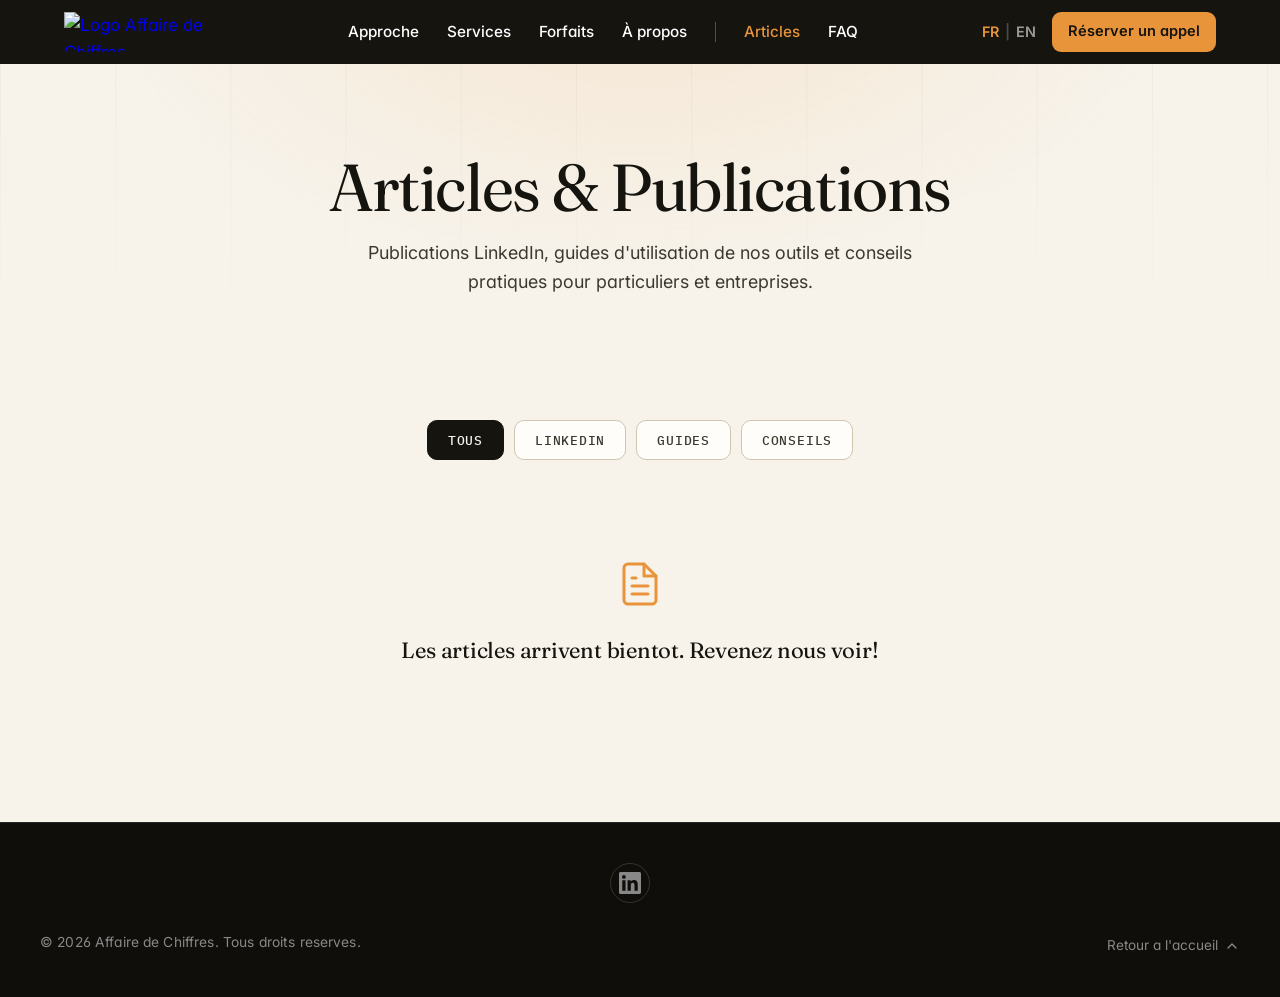
==== commit fb0e5e24: "v99 - Sous-pages alignees sur le design v3 (FAQ, Articles, Forfait Complet, Devenir affilie) - pages" ====
--- a/articles.html
+++ b/articles.html
@@ -4,9 +4,18 @@
   <meta charset="UTF-8">
   <meta name="viewport" content="width=device-width, initial-scale=1.0">
 
-  <title>Articles | Affaire de Chiffres — CPA Montreal</title>
-
-  <meta name="description" id="meta-description" content="Articles, publications LinkedIn et guides pratiques par Affaire de Chiffres, cabinet CPA a Montreal.">
+  <!-- Google Analytics 4 -->
+  <script async src="https://www.googletagmanager.com/gtag/js?id=G-VJ7J8CYD5E"></script>
+  <script>
+    window.dataLayer = window.dataLayer || [];
+    function gtag(){dataLayer.push(arguments);}
+    gtag('js', new Date());
+    gtag('config', 'G-VJ7J8CYD5E');
+  </script>
+
+  <title>Articles | Affaire de Chiffres — CPA Montréal</title>
+
+  <meta name="description" id="meta-description" content="Articles, publications LinkedIn et guides pratiques par Affaire de Chiffres, cabinet CPA à Montréal.">
   <meta name="robots" content="index, follow">
   <link rel="canonical" href="https://affairedechiffres.com/articles.html">
 
@@ -25,7 +34,7 @@
   <meta name="twitter:description" id="tw-description" content="Articles, publications LinkedIn et guides pratiques par Affaire de Chiffres.">
   <meta name="twitter:image" content="https://affairedechiffres.com/images/Bannière_Linked_In_ADC.png">
 
-  <meta name="theme-color" content="#1A1A1A">
+  <meta name="theme-color" content="#15140F">
 
   <link rel="icon" type="image/png" href="images/Logo_Carré_blanc_v1.png">
   <link rel="apple-touch-icon" sizes="180x180" href="images/Logo_Carré_blanc_v1.png">
@@ -33,8 +42,10 @@
 
   <link rel="preconnect" href="https://fonts.googleapis.com">
   <link rel="preconnect" href="https://fonts.gstatic.com" crossorigin>
-  <link href="https://fonts.googleapis.com/css2?family=Inter:wght@300;400;500;600;700&family=Sora:wght@600;700&display=swap" rel="stylesheet">
+  <link href="https://fonts.googleapis.com/css2?family=Fraunces:ital,opsz,wght@0,9..144,400..600;1,9..144,400..600&family=IBM+Plex+Mono:wght@400;500&family=Inter:wght@400;500;600;700&family=Sora:wght@600;700&display=swap" rel="stylesheet">
   <link rel="stylesheet" href="styles.css">
+  <link rel="stylesheet" href="home.css">
+  <link rel="stylesheet" href="pages.css">
 </head>
 <body>
 
@@ -50,35 +61,23 @@
 
       <ul class="nav-links" id="nav-links" role="menubar">
         <li role="none">
-          <a href="index.html#services" role="menuitem" aria-label="Services">
-            <span data-lang="fr">Services</span><span data-lang="en">Services</span>
-          </a>
-        </li>
-        <li role="none">
-          <a href="index.html#forfaits" role="menuitem" aria-label="Forfaits">
-            <span data-lang="fr">Forfaits</span><span data-lang="en">Pricing</span>
-          </a>
-        </li>
-        <li role="none">
-          <a href="index.html#a-propos" role="menuitem" aria-label="À propos">
-            <span data-lang="fr">À propos</span><span data-lang="en">About</span>
-          </a>
-        </li>
-        <li role="none">
-          <a href="index.html#contact" role="menuitem" aria-label="Contact">
-            <span data-lang="fr">Contact</span><span data-lang="en">Contact</span>
-          </a>
+          <a href="index.html#approche" role="menuitem"><span data-lang="fr">Approche</span><span data-lang="en">Approach</span></a>
+        </li>
+        <li role="none">
+          <a href="index.html#services" role="menuitem"><span data-lang="fr">Services</span><span data-lang="en">Services</span></a>
+        </li>
+        <li role="none">
+          <a href="index.html#forfaits" role="menuitem"><span data-lang="fr">Forfaits</span><span data-lang="en">Pricing</span></a>
+        </li>
+        <li role="none">
+          <a href="index.html#a-propos" role="menuitem"><span data-lang="fr">À propos</span><span data-lang="en">About</span></a>
         </li>
         <li role="none" class="nav-separateur" aria-hidden="true"></li>
         <li role="none" class="nav-item-externe">
-          <a href="articles.html" role="menuitem" aria-label="Articles" class="nav-lien-actif">
-            <span data-lang="fr">Articles</span><span data-lang="en">Articles</span>
-          </a>
+          <a href="articles.html" role="menuitem" class="nav-lien-actif" aria-current="page"><span data-lang="fr">Articles</span><span data-lang="en">Articles</span></a>
         </li>
         <li role="none" class="nav-item-externe">
-          <a href="faq.html" role="menuitem" aria-label="FAQ">
-            <span data-lang="fr">FAQ</span><span data-lang="en">FAQ</span>
-          </a>
+          <a href="faq.html" role="menuitem"><span data-lang="fr">FAQ</span><span data-lang="en">FAQ</span></a>
         </li>
       </ul>
 
@@ -89,6 +88,9 @@
           <button type="button" class="btn-langue" id="btn-en" data-langue="en" aria-label="Switch to English">EN</button>
         </div>
 
+        <a href="https://outlook.office.com/book/ConsultationGratuite30Minutes@affairedechiffres.com/?ismsaljsauthenabled" target="_blank" rel="noopener noreferrer" class="adc-nav-cta" data-event="nav_cta_click">
+          <span data-lang="fr">Réserver un appel</span><span data-lang="en">Book a call</span>
+        </a>
         <button type="button" class="hamburger" id="hamburger" aria-label="Ouvrir le menu" aria-expanded="false" aria-controls="nav-links">
           <span class="hamburger-barre"></span>
           <span class="hamburger-barre"></span>
--- a/styles.css
+++ b/styles.css
@@ -63,7 +63,7 @@
   --v2-text-xs:   0.75rem;
 
   /* Spacing */
-  --v2-section-py: clamp(40px, 5vw, 64px);
+  --v2-section-py: clamp(28px, 3.5vw, 44px);
   --v2-container-x: clamp(20px, 5vw, 48px);
   --v2-container-max: 1200px;
   --v2-gap-xs: 12px;
@@ -3007,7 +3007,7 @@
 @media (max-width: 560px) {
   .sticky-cta {
     bottom: 12px;
-    padding: 12px 16px;
+    padding: 16px 22px;
     gap: 12px;
   }
   .sticky-cta-texte strong { font-size: 0.85rem; }
@@ -4876,10 +4876,10 @@
 .sticky-cta {
   background: var(--v2-ink);
   border: 1px solid rgba(232, 148, 58, 0.2);
-  border-radius: var(--v2-radius-pill);
-  padding: 12px 16px;
-  gap: 14px;
-  width: 520px;
+  border-radius: 22px;
+  padding: 20px 36px;
+  gap: 20px;
+  width: 580px;
 }
 .sticky-cta-texte { line-height: 1.3; padding-left: 2px; }
 .sticky-cta-texte strong { font-size: 0.72rem; }
--- a/home.css
+++ b/home.css
@@ -0,0 +1,875 @@
+/* ================================================================
+   HOME.CSS — Refonte de la page d'accueil (design v3)
+   ----------------------------------------------------------------
+   Positionnement : cabinet CPA familial + technologie.
+     · Fraunces (serif)      → la voix « familiale », les titres
+     · IBM Plex Mono         → les repères « technologiques »
+     · Inter                 → le texte courant
+   Un seul appel à l'action (réservation 30 min) répété sur la page.
+   Chargé après styles.css, uniquement par index.html.
+   Tout est préfixé `adc-` pour ne pas entrer en conflit avec les
+   couches héritées de styles.css.
+   ================================================================ */
+
+:root {
+  --adc-papier:      #F7F3EB;
+  --adc-papier-2:    #EFE9DC;
+  --adc-blanc:       #FFFDF9;
+  --adc-encre:       #15140F;
+  --adc-encre-2:     #3B392F;
+  --adc-encre-3:     #6A675B;
+  --adc-ligne:       #E1DACA;
+  --adc-ligne-forte: #CFC6B1;
+  --adc-ambre:       #E8943A;
+  --adc-ambre-vif:   #F2A552;
+  --adc-ambre-texte: #9A4F07;   /* ambre lisible sur papier (AA) */
+  --adc-nuit-ligne:  rgba(247, 243, 235, 0.14);
+  --adc-nuit-texte:  rgba(247, 243, 235, 0.72);
+
+  --adc-serif: 'Fraunces', 'Iowan Old Style', 'Palatino Linotype', Georgia, serif;
+  --adc-sans:  'Inter', 'Segoe UI', system-ui, -apple-system, sans-serif;
+  --adc-mono:  'IBM Plex Mono', ui-monospace, 'SFMono-Regular', Menlo, monospace;
+
+  --adc-rayon:    14px;
+  --adc-rayon-lg: 22px;
+  --adc-py: clamp(64px, 9vw, 120px);
+}
+
+/* ---------- Base ---------- */
+html { font-size: 16px; }
+@media (min-width: 900px) { html { font-size: 17px; } }
+
+body {
+  background: var(--adc-papier);
+  color: var(--adc-encre-2);
+  font-family: var(--adc-sans);
+}
+
+.adc p { letter-spacing: 0; }
+
+.adc-sec {
+  padding: var(--adc-py) 0;
+  scroll-margin-top: var(--hauteur-nav);
+}
+
+.adc-wrap {
+  width: 100%;
+  max-width: 1180px;
+  margin: 0 auto;
+  padding: 0 clamp(20px, 5vw, 40px);
+}
+
+.adc h1,
+.adc h2 {
+  font-family: var(--adc-serif);
+  font-weight: 400;
+  font-optical-sizing: auto;
+  color: var(--adc-encre);
+  letter-spacing: -0.022em;
+  line-height: 1.06;
+  text-wrap: balance;
+}
+.adc h1 em,
+.adc h2 em {
+  font-style: italic;
+  font-weight: 400;
+  color: var(--adc-ambre-texte);
+}
+.adc h2 { font-size: clamp(2rem, 4.4vw, 3.25rem); }
+.adc h3 {
+  font-family: var(--adc-sans);
+  color: var(--adc-encre);
+  letter-spacing: -0.01em;
+}
+
+/* Repère de section : numéro mono + libellé */
+.adc-eyebrow {
+  display: flex;
+  align-items: center;
+  gap: 10px;
+  font-family: var(--adc-mono);
+  font-size: 0.74rem;
+  font-weight: 500;
+  letter-spacing: 0.08em;
+  text-transform: uppercase;
+  color: var(--adc-encre-3);
+  margin-bottom: 20px;
+}
+.adc-eyebrow__num {
+  color: var(--adc-ambre-texte);
+  padding-right: 10px;
+  border-right: 1px solid var(--adc-ligne-forte);
+}
+.adc-eyebrow__dot {
+  width: 7px;
+  height: 7px;
+  border-radius: 50%;
+  background: var(--adc-ambre);
+  box-shadow: 0 0 0 4px rgba(232, 148, 58, 0.18);
+  flex: none;
+}
+
+.adc-entete { max-width: 780px; margin-bottom: clamp(36px, 5vw, 60px); }
+.adc-entete__intro {
+  margin-top: 18px;
+  font-size: 1.08rem;
+  line-height: 1.6;
+  color: var(--adc-encre-3);
+  max-width: 620px;
+}
+
+/* ---------- Bouton — l'unique appel à l'action ---------- */
+.adc-btn {
+  display: inline-flex;
+  align-items: center;
+  justify-content: center;
+  gap: 12px;
+  min-height: 54px;
+  padding: 14px 26px;
+  border-radius: 12px;
+  background: var(--adc-ambre);
+  color: var(--adc-encre);
+  font-family: var(--adc-sans);
+  font-size: 1rem;
+  font-weight: 600;
+  letter-spacing: -0.005em;
+  text-decoration: none;
+  white-space: nowrap;
+  box-shadow: 0 1px 0 rgba(255, 255, 255, 0.35) inset, 0 10px 24px -12px rgba(154, 79, 7, 0.65);
+  transition: background-color 0.2s ease, transform 0.2s ease, box-shadow 0.2s ease;
+}
+.adc-btn:hover {
+  background: var(--adc-ambre-vif);
+  transform: translateY(-1px);
+  box-shadow: 0 1px 0 rgba(255, 255, 255, 0.35) inset, 0 16px 30px -14px rgba(154, 79, 7, 0.75);
+}
+.adc-btn:focus-visible,
+.adc-nav-cta:focus-visible,
+.adc-forfait__cta:focus-visible {
+  outline: 3px solid var(--adc-encre);
+  outline-offset: 3px;
+}
+.adc-contact .adc-btn:focus-visible,
+.adc-surmesure .adc-btn:focus-visible,
+.adc-forfait--vedette .adc-forfait__cta:focus-visible,
+.adc-nav-cta:focus-visible { outline-color: var(--adc-papier); }
+.adc-btn__arrow { flex: none; transition: transform 0.2s ease; }
+.adc-btn:hover .adc-btn__arrow,
+.adc-forfait__cta:hover .adc-btn__arrow { transform: translateX(3px); }
+@media (max-width: 479px) {
+  .adc-btn { white-space: normal; text-align: center; padding-left: 14px; padding-right: 14px; gap: 10px; font-size: 0.95rem; }
+  .adc-hero__cta .adc-btn, .adc-relance .adc-btn, .adc-surmesure .adc-btn, .adc-pilier__cta .adc-btn { width: 100%; }
+}
+.adc-btn--large { width: 100%; min-height: 58px; font-size: 1.04rem; }
+
+.adc-cta-note {
+  font-family: var(--adc-mono);
+  font-size: 0.74rem;
+  letter-spacing: 0.02em;
+  color: var(--adc-encre-3);
+}
+
+/* Listes à coches */
+.adc-checks { list-style: none; display: grid; gap: 10px; }
+.adc-checks li {
+  display: grid;
+  grid-template-columns: 18px 1fr;
+  gap: 10px;
+  align-items: start;
+  font-size: 0.94rem;
+  line-height: 1.45;
+}
+.adc-checks svg { margin-top: 3px; color: var(--adc-ambre-texte); }
+
+/* ---------- Navigation : CTA unique ---------- */
+.nav-header { background-color: var(--adc-encre); }
+.adc-nav-cta {
+  display: none;
+  align-items: center;
+  min-height: 38px;
+  padding: 8px 16px;
+  border-radius: 9px;
+  background: var(--adc-ambre);
+  color: var(--adc-encre);
+  font-size: 0.86rem;
+  font-weight: 600;
+  text-decoration: none;
+  white-space: nowrap;
+  transition: background-color 0.2s ease;
+}
+.adc-nav-cta:hover { background: var(--adc-ambre-vif); }
+@media (min-width: 520px) { .adc-nav-cta { display: inline-flex; } }
+.nav-logo { flex: none; }
+/* Tablette : la barre reste sur une ligne malgré le CTA ajouté */
+@media (min-width: 768px) and (max-width: 1099px) {
+  .nav-container { gap: 14px; }
+  .nav-links { gap: 18px; }
+  .nav-links a { font-size: 0.86rem; white-space: nowrap; }
+  .nav-separateur { display: none; }
+}
+@media (min-width: 768px) and (max-width: 919px) {
+  .nav-links .nav-item-externe { display: none; }
+}
+
+/* ================================================================
+   HERO
+   ================================================================ */
+.adc-hero {
+  position: relative;
+  padding-top: calc(var(--hauteur-nav) + clamp(44px, 7vw, 92px));
+  padding-bottom: clamp(56px, 8vw, 104px);
+  overflow: hidden;
+  /* trame « grand livre » : très discrète, évoque le papier comptable */
+  background:
+    radial-gradient(900px 480px at 88% 8%, rgba(232, 148, 58, 0.13), transparent 65%),
+    linear-gradient(var(--adc-papier), var(--adc-papier));
+}
+.adc-hero::before {
+  content: "";
+  position: absolute;
+  inset: 0;
+  background-image: linear-gradient(to right, rgba(21, 20, 15, 0.045) 1px, transparent 1px);
+  background-size: clamp(72px, 9vw, 118px) 100%;
+  -webkit-mask-image: linear-gradient(to bottom, #000 0%, transparent 85%);
+          mask-image: linear-gradient(to bottom, #000 0%, transparent 85%);
+  pointer-events: none;
+}
+.adc-hero__grille {
+  position: relative;
+  display: grid;
+  grid-template-columns: minmax(0, 1fr);
+  gap: clamp(40px, 6vw, 72px);
+  align-items: center;
+}
+@media (min-width: 980px) {
+  .adc-hero__grille { grid-template-columns: minmax(0, 1.12fr) minmax(0, 0.88fr); }
+}
+
+.adc-hero__titre { font-size: clamp(2.5rem, 6vw, 4.5rem); }
+.adc-hero__titre em { display: block; }
+.adc-hero__sous-titre {
+  margin-top: 26px;
+  max-width: 560px;
+  font-size: clamp(1.04rem, 1.4vw, 1.16rem);
+  line-height: 1.62;
+  color: var(--adc-encre-2);
+}
+.adc-hero__cta {
+  margin-top: 34px;
+  display: flex;
+  flex-wrap: wrap;
+  align-items: center;
+  gap: 14px 22px;
+}
+.adc-hero__ordre {
+  margin-top: 38px;
+  padding-top: 20px;
+  border-top: 1px solid var(--adc-ligne);
+  max-width: 560px;
+  display: flex;
+  align-items: center;
+  gap: 10px;
+  font-size: 0.88rem;
+  font-weight: 500;
+  color: var(--adc-encre-2);
+}
+.adc-hero__ordre svg { color: var(--adc-ambre-texte); flex: none; }
+
+/* Visuel : portrait + flux */
+.adc-hero__visuel {
+  position: relative;
+  display: grid;
+  justify-items: start;
+  max-width: 480px;
+  width: 100%;
+  margin: 0 auto;
+}
+.adc-portrait {
+  position: relative;
+  width: min(62%, 290px);
+}
+.adc-portrait img {
+  display: block;
+  width: 100%;
+  height: auto;
+  aspect-ratio: 4 / 5;
+  object-fit: cover;
+  object-position: 50% 20%;
+  border-radius: var(--adc-rayon-lg);
+  background: var(--adc-papier-2);
+  box-shadow: 0 30px 60px -34px rgba(21, 20, 15, 0.55);
+  filter: saturate(0.82) contrast(1.02);
+}
+/* Légende à droite du portrait, reliée par un filet — jamais masquée par le flux */
+.adc-portrait figcaption {
+  position: absolute;
+  left: calc(100% + 16px);
+  top: 26px;
+  width: max-content;
+  max-width: calc(61% - 16px);
+  padding-top: 12px;
+  border-top: 1px solid var(--adc-encre);
+  font-family: var(--adc-mono);
+  font-size: 0.68rem;
+  line-height: 1.5;
+  letter-spacing: 0.02em;
+  color: var(--adc-encre-3);
+}
+.adc-portrait figcaption strong {
+  display: block;
+  margin-bottom: 4px;
+  font-family: var(--adc-serif);
+  font-weight: 500;
+  font-size: 1rem;
+  line-height: 1.2;
+  letter-spacing: -0.01em;
+  color: var(--adc-encre);
+}
+@media (min-width: 520px) { .adc-portrait figcaption strong { white-space: nowrap; } }
+
+.adc-flux {
+  justify-self: end;
+  width: min(86%, 380px);
+  margin-top: -84px;
+  position: relative;
+  background: var(--adc-encre);
+  color: var(--adc-papier);
+  border-radius: var(--adc-rayon);
+  border: 1px solid rgba(247, 243, 235, 0.1);
+  box-shadow: 0 34px 60px -30px rgba(21, 20, 15, 0.7);
+  font-family: var(--adc-mono);
+  font-size: 0.74rem;
+}
+.adc-flux__entete {
+  display: flex;
+  justify-content: space-between;
+  align-items: center;
+  padding: 12px 16px;
+  border-bottom: 1px solid var(--adc-nuit-ligne);
+  letter-spacing: 0.06em;
+  text-transform: uppercase;
+  font-size: 0.66rem;
+}
+.adc-flux__titre::before {
+  content: "";
+  display: inline-block;
+  width: 7px;
+  height: 7px;
+  margin-right: 9px;
+  border-radius: 50%;
+  background: var(--adc-ambre);
+}
+.adc-flux__etat { color: rgba(247, 243, 235, 0.45); }
+.adc-flux__liste { list-style: none; padding: 6px 0; }
+.adc-flux__liste li {
+  display: grid;
+  grid-template-columns: 22px 1fr auto;
+  gap: 10px;
+  align-items: baseline;
+  padding: 9px 16px;
+}
+.adc-flux__n { color: rgba(247, 243, 235, 0.38); }
+.adc-flux__l { font-family: var(--adc-sans); font-size: 0.84rem; font-weight: 500; }
+.adc-flux__o { color: var(--adc-nuit-texte); text-align: right; }
+.adc-flux__humain {
+  margin: 6px 8px 2px;
+  padding: 11px 8px !important;
+  border-radius: 9px;
+  background: rgba(232, 148, 58, 0.14);
+}
+.adc-flux__humain .adc-flux__n,
+.adc-flux__humain .adc-flux__o { color: var(--adc-ambre-vif); }
+.adc-flux__humain .adc-flux__l { font-family: var(--adc-serif); font-style: italic; font-size: 0.98rem; font-weight: 400; }
+
+/* Entrée en scène du hero */
+.adc-anim { animation: adc-monte 0.7s cubic-bezier(0.2, 0.7, 0.2, 1) both; animation-delay: var(--d, 0s); }
+@keyframes adc-monte {
+  from { opacity: 0; transform: translateY(14px); }
+  to   { opacity: 1; transform: none; }
+}
+
+/* ================================================================
+   BANDEAU PREUVES
+   ================================================================ */
+.adc-preuves {
+  background: var(--adc-encre);
+  color: var(--adc-papier);
+  padding: clamp(40px, 5vw, 60px) 0 clamp(32px, 4vw, 44px);
+}
+.adc-faits {
+  display: grid;
+  grid-template-columns: repeat(2, minmax(0, 1fr));
+  gap: 28px 24px;
+}
+@media (min-width: 860px) { .adc-faits { grid-template-columns: repeat(4, minmax(0, 1fr)); gap: 0; } }
+.adc-faits > div { padding: 0; }
+@media (min-width: 860px) {
+  .adc-faits > div { padding: 4px 28px; border-left: 1px solid var(--adc-nuit-ligne); }
+  .adc-faits > div:first-child { padding-left: 0; border-left: 0; }
+}
+.adc-faits dt {
+  font-family: var(--adc-serif);
+  font-weight: 400;
+  font-size: clamp(2rem, 3.6vw, 2.9rem);
+  line-height: 1;
+  letter-spacing: -0.02em;
+  color: var(--adc-papier);
+  white-space: nowrap;
+}
+.adc-faits dd {
+  margin-top: 10px;
+  font-size: 0.86rem;
+  line-height: 1.45;
+  color: var(--adc-nuit-texte);
+  max-width: 230px;
+}
+.adc-stack {
+  margin-top: clamp(32px, 4vw, 48px);
+  padding-top: 26px;
+  border-top: 1px solid var(--adc-nuit-ligne);
+  display: grid;
+  gap: 20px;
+  align-items: center;
+}
+@media (min-width: 980px) { .adc-stack { grid-template-columns: 240px 1fr; gap: 32px; } }
+.adc-stack__titre {
+  font-family: var(--adc-mono);
+  font-size: 0.7rem;
+  letter-spacing: 0.08em;
+  text-transform: uppercase;
+  color: rgba(247, 243, 235, 0.55);
+  line-height: 1.5;
+}
+.adc-stack__logos {
+  list-style: none;
+  display: flex;
+  flex-wrap: wrap;
+  align-items: center;
+  justify-content: space-between;
+  gap: 18px 30px;
+}
+.adc-stack__logos img {
+  display: block;
+  height: 30px;
+  width: auto;
+  max-width: 124px;
+  object-fit: contain;
+  opacity: 0.8;
+}
+/* Fichier Ramp : logo minuscule dans un grand canevas — on compense */
+.adc-stack__logos img[alt="Ramp"] { height: 86px; max-width: 150px; margin: -28px 0; opacity: 1; }
+
+/* ================================================================
+   APPROCHE — deux piliers
+   ================================================================ */
+.adc-duo { display: grid; grid-template-columns: minmax(0, 1fr); gap: 20px; }
+@media (min-width: 900px) { .adc-duo { grid-template-columns: repeat(2, minmax(0, 1fr)); gap: 24px; } }
+
+.adc-pilier {
+  display: flex;
+  flex-direction: column;
+  border-radius: var(--adc-rayon-lg);
+  padding: clamp(26px, 3.4vw, 44px);
+  border: 1px solid var(--adc-ligne);
+  background: var(--adc-blanc);
+}
+.adc-pilier__label {
+  font-family: var(--adc-mono);
+  font-size: 0.72rem;
+  font-weight: 500;
+  letter-spacing: 0.08em;
+  text-transform: uppercase;
+  color: var(--adc-ambre-texte);
+  margin-bottom: 16px;
+}
+.adc .adc-pilier > h3 {
+  font-family: var(--adc-serif);
+  font-weight: 400;
+  font-size: clamp(1.5rem, 2.5vw, 1.95rem);
+  line-height: 1.16;
+  letter-spacing: -0.015em;
+  text-wrap: balance;
+}
+.adc-pilier__liste { list-style: none; margin-top: 28px; }
+.adc-pilier__liste li {
+  padding: 18px 0;
+  border-top: 1px solid var(--adc-ligne);
+}
+.adc-pilier__liste h4 {
+  font-family: var(--adc-sans);
+  font-size: 1rem;
+  font-weight: 600;
+  color: var(--adc-encre);
+  margin-bottom: 5px;
+}
+.adc-pilier__liste p { font-size: 0.93rem; line-height: 1.55; color: var(--adc-encre-3); }
+.adc-pilier__cta { margin-top: auto; padding-top: 28px; display: flex; flex-wrap: wrap; align-items: center; gap: 12px 20px; }
+.adc-pilier__note {
+  margin-top: auto;
+  padding-top: 16px;
+  border-top: 1px solid var(--adc-nuit-ligne);
+  font-size: 0.8rem;
+  line-height: 1.5;
+  color: rgba(247, 243, 235, 0.55);
+}
+
+.adc-pilier--tech {
+  background: var(--adc-encre);
+  border-color: var(--adc-encre);
+  background-image:
+    linear-gradient(rgba(247, 243, 235, 0.04) 1px, transparent 1px),
+    linear-gradient(90deg, rgba(247, 243, 235, 0.04) 1px, transparent 1px);
+  background-size: 32px 32px;
+}
+.adc-pilier--tech .adc-pilier__label { color: var(--adc-ambre-vif); }
+.adc .adc-pilier--tech > h3,
+.adc-pilier--tech .adc-pilier__liste h4 { color: var(--adc-papier); }
+.adc-pilier--tech .adc-pilier__liste li { border-top-color: var(--adc-nuit-ligne); }
+.adc-pilier--tech .adc-pilier__liste p { color: var(--adc-nuit-texte); }
+.adc-pilier--tech .adc-pilier__liste h4 { font-family: var(--adc-mono); font-size: 0.9rem; font-weight: 500; }
+.adc-pilier--tech .adc-pilier__liste h4::before { content: "→ "; color: var(--adc-ambre); }
+
+/* ================================================================
+   SERVICES
+   ================================================================ */
+.adc-services { background: var(--adc-papier-2); }
+.adc-services__grille { display: grid; grid-template-columns: minmax(0, 1fr); gap: 18px; }
+@media (min-width: 900px) { .adc-services__grille { grid-template-columns: repeat(3, minmax(0, 1fr)); gap: 22px; } }
+
+.adc-service {
+  display: flex;
+  flex-direction: column;
+  background: var(--adc-blanc);
+  border: 1px solid var(--adc-ligne);
+  border-radius: var(--adc-rayon-lg);
+  padding: clamp(24px, 2.6vw, 34px);
+}
+.adc-service__num {
+  font-family: var(--adc-mono);
+  font-size: 0.76rem;
+  color: var(--adc-ambre-texte);
+  letter-spacing: 0.06em;
+  margin-bottom: 26px;
+}
+.adc .adc-service h3 {
+  font-family: var(--adc-serif);
+  font-weight: 400;
+  font-size: 1.6rem;
+  line-height: 1.15;
+  letter-spacing: -0.015em;
+}
+.adc-service__desc { margin: 14px 0 22px; font-size: 0.95rem; line-height: 1.6; color: var(--adc-encre-3); }
+.adc-service .adc-checks { margin-bottom: 28px; }
+.adc-service__prix { margin-top: auto; padding-top: 20px; border-top: 1px solid var(--adc-ligne); }
+.adc-service__montant { font-size: 0.95rem; color: var(--adc-encre-2); }
+.adc-service__montant strong {
+  font-family: var(--adc-serif);
+  font-weight: 500;
+  font-size: 1.55rem;
+  color: var(--adc-encre);
+  letter-spacing: -0.01em;
+}
+.adc-service__note { margin-top: 6px; font-size: 0.8rem; line-height: 1.45; color: var(--adc-encre-3); }
+
+.adc-relance {
+  margin-top: clamp(28px, 4vw, 44px);
+  display: flex;
+  flex-wrap: wrap;
+  align-items: center;
+  justify-content: space-between;
+  gap: 18px 32px;
+}
+.adc-relance p {
+  flex: 1 1 320px;
+  font-family: var(--adc-serif);
+  font-size: clamp(1.15rem, 1.8vw, 1.4rem);
+  line-height: 1.35;
+  color: var(--adc-encre);
+  max-width: 620px;
+}
+
+/* ================================================================
+   PROCESSUS 90 JOURS
+   ================================================================ */
+.adc-etapes {
+  list-style: none;
+  display: grid;
+  gap: 0;
+  counter-reset: etape;
+}
+@media (min-width: 900px) { .adc-etapes { grid-template-columns: repeat(4, 1fr); } }
+.adc-etape {
+  position: relative;
+  padding: 26px 0 26px 30px;
+  border-left: 1px solid var(--adc-ligne-forte);
+}
+.adc-etape::before {
+  content: "";
+  position: absolute;
+  left: -6px;
+  top: 30px;
+  width: 11px;
+  height: 11px;
+  border-radius: 50%;
+  background: var(--adc-papier);
+  border: 2px solid var(--adc-ambre);
+}
+@media (min-width: 900px) {
+  .adc-etape { padding: 34px 26px 0 0; border-left: 0; border-top: 1px solid var(--adc-ligne-forte); }
+  .adc-etape::before { left: 0; top: -6px; }
+}
+.adc-etape__jour {
+  display: block;
+  font-family: var(--adc-mono);
+  font-size: 0.76rem;
+  font-weight: 500;
+  letter-spacing: 0.06em;
+  text-transform: uppercase;
+  color: var(--adc-ambre-texte);
+  margin-bottom: 12px;
+}
+.adc .adc-etape h3 {
+  font-family: var(--adc-serif);
+  font-weight: 400;
+  font-size: 1.32rem;
+  line-height: 1.2;
+  margin-bottom: 10px;
+}
+.adc-etape p { font-size: 0.92rem; line-height: 1.58; color: var(--adc-encre-3); }
+
+/* ================================================================
+   FORFAITS
+   ================================================================ */
+.adc-forfaits { background: var(--adc-papier-2); }
+.adc-forfaits__grille { display: grid; grid-template-columns: minmax(0, 1fr); gap: 16px; }
+@media (min-width: 640px)  { .adc-forfaits__grille { grid-template-columns: repeat(2, minmax(0, 1fr)); } }
+@media (min-width: 1080px) { .adc-forfaits__grille { grid-template-columns: repeat(4, minmax(0, 1fr)); align-items: stretch; } }
+
+.adc-forfait {
+  position: relative;
+  display: flex;
+  flex-direction: column;
+  background: var(--adc-blanc);
+  border: 1px solid var(--adc-ligne);
+  border-radius: var(--adc-rayon-lg);
+  padding: 28px 24px 24px;
+}
+.adc .adc-forfait__nom {
+  font-family: var(--adc-mono);
+  font-size: 0.78rem;
+  font-weight: 500;
+  letter-spacing: 0.1em;
+  text-transform: uppercase;
+  color: var(--adc-encre-3);
+}
+.adc-forfait__prix {
+  margin-top: 14px;
+  font-family: var(--adc-serif);
+  font-size: 1.7rem;
+  line-height: 1.1;
+  letter-spacing: -0.02em;
+  color: var(--adc-encre);
+}
+.adc-forfait__prix small { font-family: var(--adc-sans); font-size: 0.82rem; letter-spacing: 0; color: var(--adc-encre-3); }
+.adc-forfait__detail {
+  margin-top: 8px;
+  min-height: 2.9em;
+  font-size: 0.8rem;
+  line-height: 1.45;
+  color: var(--adc-encre-3);
+}
+.adc-forfait .adc-checks {
+  margin: 18px 0 24px;
+  padding-top: 18px;
+  border-top: 1px solid var(--adc-ligne);
+}
+.adc-forfait .adc-checks li { font-size: 0.88rem; }
+.adc-forfait__cta {
+  margin-top: auto;
+  display: inline-flex;
+  align-items: center;
+  justify-content: center;
+  gap: 10px;
+  min-height: 46px;
+  padding: 10px 16px;
+  border-radius: 11px;
+  border: 1px solid var(--adc-encre);
+  color: var(--adc-encre);
+  font-size: 0.92rem;
+  font-weight: 600;
+  text-decoration: none;
+  transition: background-color 0.2s ease, color 0.2s ease;
+}
+.adc-forfait__cta:hover { background: var(--adc-encre); color: var(--adc-papier); }
+.adc-forfait__lien {
+  margin: -8px 0 18px;
+  font-size: 0.84rem;
+  color: var(--adc-ambre-vif);
+  text-underline-offset: 3px;
+}
+.adc-forfait__badge {
+  position: absolute;
+  top: 22px;
+  right: 20px;
+  padding: 4px 10px;
+  border-radius: 999px;
+  background: var(--adc-ambre);
+  color: var(--adc-encre);
+  font-family: var(--adc-mono);
+  font-size: 0.64rem;
+  font-weight: 500;
+  letter-spacing: 0.08em;
+  text-transform: uppercase;
+}
+
+.adc-forfait--vedette { background: var(--adc-encre); border-color: var(--adc-encre); color: var(--adc-nuit-texte); }
+.adc .adc-forfait--vedette .adc-forfait__nom { color: var(--adc-ambre-vif); }
+.adc-forfait--vedette .adc-forfait__prix { color: var(--adc-papier); }
+.adc-forfait--vedette .adc-forfait__prix small,
+.adc-forfait--vedette .adc-forfait__detail { color: rgba(247, 243, 235, 0.6); }
+.adc-forfait--vedette .adc-checks { border-top-color: var(--adc-nuit-ligne); }
+.adc-forfait--vedette .adc-checks svg { color: var(--adc-ambre); }
+.adc-forfait--vedette .adc-forfait__cta { background: var(--adc-ambre); border-color: var(--adc-ambre); color: var(--adc-encre); }
+.adc-forfait--vedette .adc-forfait__cta:hover { background: var(--adc-ambre-vif); border-color: var(--adc-ambre-vif); }
+
+.adc-surmesure {
+  margin-top: 20px;
+  display: flex;
+  flex-wrap: wrap;
+  align-items: center;
+  justify-content: space-between;
+  gap: 20px 40px;
+  padding: clamp(24px, 3vw, 36px) clamp(24px, 3.4vw, 44px);
+  border-radius: var(--adc-rayon-lg);
+  background: var(--adc-encre);
+  color: var(--adc-nuit-texte);
+}
+.adc-surmesure > div { flex: 1 1 340px; max-width: 640px; }
+.adc .adc-surmesure h3 {
+  font-family: var(--adc-serif);
+  font-weight: 400;
+  font-size: clamp(1.4rem, 2.2vw, 1.75rem);
+  color: var(--adc-papier);
+  margin-bottom: 8px;
+}
+.adc-surmesure p { font-size: 0.96rem; line-height: 1.55; }
+.adc-exclusions {
+  margin-top: 22px;
+  max-width: 760px;
+  font-size: 0.8rem;
+  line-height: 1.55;
+  color: var(--adc-encre-3);
+}
+
+/* ================================================================
+   À PROPOS
+   ================================================================ */
+.adc-apropos__grille { display: grid; grid-template-columns: minmax(0, 1fr); gap: clamp(32px, 5vw, 72px); align-items: start; }
+@media (min-width: 900px) { .adc-apropos__grille { grid-template-columns: minmax(0, 0.72fr) minmax(0, 1.28fr); } }
+.adc-apropos__photo {
+  max-width: 360px;
+  border-radius: var(--adc-rayon-lg);
+  overflow: hidden;
+  background: var(--adc-papier-2);
+}
+@media (min-width: 900px) { .adc-apropos__photo { position: sticky; top: calc(var(--hauteur-nav) + 32px); } }
+.adc-apropos__photo img { display: block; width: 100%; height: auto; filter: saturate(0.82) contrast(1.02); }
+.adc-apropos__approche {
+  margin-top: 24px;
+  font-size: 1.04rem;
+  line-height: 1.7;
+  color: var(--adc-encre-2);
+  max-width: 660px;
+}
+.adc-profil {
+  margin-top: 36px;
+  padding-top: 30px;
+  border-top: 1px solid var(--adc-ligne-forte);
+  max-width: 660px;
+}
+.adc .adc-profil__nom { font-family: var(--adc-serif); font-weight: 500; font-size: 1.6rem; letter-spacing: -0.01em; }
+.adc-profil__role {
+  margin-top: 4px;
+  font-family: var(--adc-mono);
+  font-size: 0.74rem;
+  letter-spacing: 0.08em;
+  text-transform: uppercase;
+  color: var(--adc-ambre-texte);
+}
+.adc-profil__bio { margin: 16px 0 20px; font-size: 0.96rem; line-height: 1.62; color: var(--adc-encre-3); }
+.adc-profil__linkedin {
+  margin-top: 24px;
+  display: inline-flex;
+  align-items: center;
+  gap: 8px;
+  min-height: 44px;
+  color: var(--adc-encre);
+  font-size: 0.92rem;
+  font-weight: 600;
+  text-decoration: underline;
+  text-decoration-color: var(--adc-ligne-forte);
+  text-underline-offset: 4px;
+}
+.adc-profil__linkedin:hover { text-decoration-color: var(--adc-ambre); }
+
+/* ================================================================
+   CONTACT — CTA final
+   ================================================================ */
+.adc-contact {
+  background: var(--adc-encre);
+  color: var(--adc-nuit-texte);
+  background-image: radial-gradient(800px 420px at 12% 0%, rgba(232, 148, 58, 0.16), transparent 62%);
+}
+.adc-contact__grille { display: grid; grid-template-columns: minmax(0, 1fr); gap: clamp(32px, 5vw, 64px); align-items: center; }
+@media (min-width: 940px) { .adc-contact__grille { grid-template-columns: minmax(0, 1.1fr) minmax(0, 0.9fr); } }
+.adc .adc-contact h2 { color: var(--adc-papier); }
+.adc .adc-contact h2 em { color: var(--adc-ambre-vif); display: block; }
+.adc-contact .adc-eyebrow { color: rgba(247, 243, 235, 0.6); }
+.adc-contact .adc-eyebrow__num { color: var(--adc-ambre-vif); border-right-color: var(--adc-nuit-ligne); }
+.adc-contact__coord { list-style: none; margin-top: 36px; border-top: 1px solid var(--adc-nuit-ligne); max-width: 520px; }
+.adc-contact__coord li {
+  display: grid;
+  grid-template-columns: 96px 1fr;
+  gap: 12px;
+  padding: 14px 0;
+  border-bottom: 1px solid var(--adc-nuit-ligne);
+  font-size: 0.94rem;
+  color: var(--adc-papier);
+}
+.adc-contact__coord li > span:first-child {
+  font-family: var(--adc-mono);
+  font-size: 0.7rem;
+  letter-spacing: 0.08em;
+  text-transform: uppercase;
+  color: rgba(247, 243, 235, 0.5);
+  padding-top: 3px;
+}
+.adc-contact__coord a { color: var(--adc-papier); text-underline-offset: 3px; word-break: break-word; }
+.adc-contact__coord a:hover { color: var(--adc-ambre-vif); }
+
+.adc-rdv {
+  background: var(--adc-papier);
+  color: var(--adc-encre-2);
+  border-radius: var(--adc-rayon-lg);
+  padding: clamp(26px, 3.4vw, 42px);
+  box-shadow: 0 40px 80px -40px rgba(0, 0, 0, 0.8);
+}
+.adc .adc-rdv h3 { font-family: var(--adc-serif); font-weight: 400; font-size: 1.75rem; letter-spacing: -0.015em; }
+.adc-rdv > p { margin-top: 10px; font-size: 0.96rem; line-height: 1.6; color: var(--adc-encre-3); }
+.adc-rdv .adc-checks { margin: 22px 0 26px; }
+.adc-rdv__alt { margin-top: 16px !important; text-align: center; font-size: 0.86rem !important; }
+.adc-rdv__alt a { color: var(--adc-encre); font-weight: 600; text-underline-offset: 3px; }
+
+/* ================================================================
+   Éléments partagés harmonisés (pied de page, barre collante)
+   ================================================================ */
+.footer { background-color: #0F0E0A; }
+.sticky-cta { background: var(--adc-encre); border-color: rgba(232, 148, 58, 0.28); }
+.sticky-cta-btn { border-radius: 10px; }
+
+/* Mouvement réduit */
+@media (prefers-reduced-motion: reduce) {
+  .adc-anim { animation: none; }
+  .adc-btn, .adc-btn__arrow, .adc-forfait__cta { transition: none; }
+  .adc-btn:hover { transform: none; }
+}
--- a/pages.css
+++ b/pages.css
@@ -0,0 +1,413 @@
+/* ================================================================
+   PAGES.CSS — Sous-pages alignées sur le design v3 de l'accueil
+   ----------------------------------------------------------------
+   Chargé par faq.html, articles.html, forfait-complet.html et
+   devenir-affilie.html, APRÈS styles.css, home.css (jetons --adc-*,
+   navigation, pied de page) et le <style> propre à chaque page.
+   Ne change que l'habillage : aucune structure, aucun contenu.
+   ================================================================ */
+
+/* ---------- En-têtes de page (hero) : papier + trame « grand livre » ---------- */
+.subpage-hero,
+.articles-hero,
+.lp-hero,
+.aff-hero {
+  position: relative;
+  overflow: hidden;
+  color: var(--adc-encre-2);
+  background:
+    radial-gradient(820px 420px at 50% 0%, rgba(232, 148, 58, 0.13), transparent 66%),
+    var(--adc-papier);
+  padding-top: calc(var(--hauteur-nav) + clamp(48px, 7vw, 88px));
+  padding-bottom: clamp(44px, 6vw, 76px);
+}
+.subpage-hero::before,
+.articles-hero::before,
+.lp-hero::before,
+.aff-hero::before {
+  content: "";
+  position: absolute;
+  inset: 0;
+  top: 0;
+  left: 0;
+  width: auto;
+  height: auto;
+  transform: none;
+  background: linear-gradient(to right, rgba(21, 20, 15, 0.045) 1px, transparent 1px);
+  background-size: clamp(72px, 9vw, 118px) 100%;
+  -webkit-mask-image: linear-gradient(to bottom, #000 0%, transparent 88%);
+          mask-image: linear-gradient(to bottom, #000 0%, transparent 88%);
+  pointer-events: none;
+}
+.articles-hero > * { position: relative; z-index: 1; }
+
+.subpage-hero h1,
+.articles-hero h1,
+.lp-hero h1,
+.aff-hero h1 {
+  font-family: var(--adc-serif);
+  font-weight: 400;
+  font-size: clamp(2.3rem, 5.4vw, 3.9rem);
+  line-height: 1.06;
+  letter-spacing: -0.022em;
+  color: var(--adc-encre);
+  text-wrap: balance;
+}
+.lp-hero h1 .lp-accent,
+.aff-hero h1 .lp-accent {
+  display: block;
+  font-style: italic;
+  color: var(--adc-ambre-texte);
+}
+.subpage-hero .subpage-sous-titre,
+.articles-hero-desc,
+.lp-hero .lp-subtitle,
+.aff-hero .aff-subtitle {
+  color: var(--adc-encre-2);
+  font-size: clamp(1.02rem, 1.4vw, 1.14rem);
+  line-height: 1.62;
+  letter-spacing: 0;
+}
+
+/* Repère au-dessus du titre : libellé mono + point ambre (comme l'accueil) */
+.subpage-hero .eyebrow,
+.lp-hero .eyebrow,
+.aff-hero .eyebrow {
+  display: inline-flex;
+  align-items: center;
+  gap: 10px;
+  padding: 0;
+  border: 0;
+  border-radius: 0;
+  background: none;
+  font-family: var(--adc-mono);
+  font-size: 0.74rem;
+  font-weight: 500;
+  letter-spacing: 0.08em;
+  text-transform: uppercase;
+  color: var(--adc-encre-3);
+}
+.subpage-hero .eyebrow::before,
+.lp-hero .eyebrow::before,
+.aff-hero .eyebrow::before {
+  width: 7px;
+  height: 7px;
+  background: var(--adc-ambre);
+  box-shadow: 0 0 0 4px rgba(232, 148, 58, 0.18);
+}
+
+/* ---------- Bouton principal : même traitement que .adc-btn ---------- */
+.btn.btn-primaire,
+.lp-hero .btn-primaire,
+.aff-hero .btn-primaire,
+.lp-cta-banner .btn {
+  display: inline-flex;
+  align-items: center;
+  justify-content: center;
+  gap: 10px;
+  min-height: 52px;
+  padding: 14px 26px;
+  border: 0;
+  border-radius: 12px;
+  background: var(--adc-ambre);
+  color: var(--adc-encre);
+  font-family: var(--adc-sans);
+  font-size: 1rem;
+  font-weight: 600;
+  letter-spacing: -0.005em;
+  text-decoration: none;
+  box-shadow: 0 1px 0 rgba(255, 255, 255, 0.35) inset, 0 10px 24px -12px rgba(154, 79, 7, 0.65);
+  transition: background-color 0.2s ease, transform 0.2s ease, box-shadow 0.2s ease;
+}
+.btn.btn-primaire:hover,
+.lp-hero .btn-primaire:hover,
+.aff-hero .btn-primaire:hover,
+.lp-cta-banner .btn:hover {
+  background: var(--adc-ambre-vif);
+  color: var(--adc-encre);
+  transform: translateY(-1px);
+  box-shadow: 0 1px 0 rgba(255, 255, 255, 0.35) inset, 0 16px 30px -14px rgba(154, 79, 7, 0.75);
+}
+.btn.btn-primaire:focus-visible,
+.lp-cta-banner .btn:focus-visible { outline: 3px solid var(--adc-encre); outline-offset: 3px; }
+.lp-cta-banner .btn:focus-visible,
+.subpage-cta-bas .btn:focus-visible { outline-color: var(--adc-papier); }
+
+/* ---------- Titres de section ---------- */
+.lp-details h2,
+.lp-garanties h2,
+.lp-contact h2,
+.lp-cta-banner h2,
+.aff-how h2,
+.aff-benefits h2,
+.aff-apply h2 {
+  font-family: var(--adc-serif);
+  font-weight: 400;
+  font-size: clamp(1.9rem, 3.8vw, 2.8rem);
+  line-height: 1.08;
+  letter-spacing: -0.02em;
+  text-wrap: balance;
+}
+.lp-details h2,
+.lp-contact h2,
+.aff-how h2,
+.aff-apply h2 { color: var(--adc-encre); }
+.lp-garanties h2,
+.aff-benefits h2 { color: var(--adc-papier); }
+
+/* ---------- Fonds de section ---------- */
+.lp-details,
+.aff-how,
+.section-faq,
+.articles-section { background: var(--adc-papier); }
+.lp-contact,
+.aff-apply { background: var(--adc-papier-2); }
+.lp-social-proof,
+.lp-garanties,
+.aff-benefits { background-color: var(--adc-encre); }
+
+/* ---------- Cartes claires ---------- */
+.lp-feature-item,
+.aff-step,
+.lp-prebooking-card,
+.aff-form-card {
+  background: var(--adc-blanc);
+  border: 1px solid var(--adc-ligne);
+  border-radius: var(--adc-rayon-lg);
+  box-shadow: none;
+}
+.lp-feature-item { padding: 24px; }
+.lp-feature-item:hover,
+.aff-step:hover { border-color: var(--adc-ligne-forte); box-shadow: 0 14px 30px -22px rgba(21, 20, 15, 0.35); }
+.lp-feature-item h4 { color: var(--adc-encre); letter-spacing: -0.01em; }
+.lp-feature-item p,
+.aff-step p,
+.lp-prebooking-card p,
+.aff-apply-subtitle { color: var(--adc-encre-3); letter-spacing: 0; }
+.lp-feature-icon {
+  background: rgba(232, 148, 58, 0.16);
+  color: var(--adc-ambre-texte);
+  border-radius: 10px;
+}
+.lp-details-inner > p,
+.lp-details-inner .scroll-reveal > p { letter-spacing: 0; }
+
+/* ---------- Cartes sombres ---------- */
+.lp-garantie-card,
+.aff-benefit {
+  border-radius: var(--adc-rayon);
+  border-color: var(--adc-nuit-ligne);
+}
+.lp-garantie-card .garantie-numero {
+  font-family: var(--adc-mono);
+  font-weight: 500;
+  font-size: 0.76rem;
+  letter-spacing: 0.06em;
+  color: var(--adc-ambre-vif);
+}
+.lp-garantie-card h3,
+.aff-benefit h3 { color: var(--adc-papier); letter-spacing: -0.01em; }
+.lp-garantie-card p,
+.aff-benefit p { color: var(--adc-nuit-texte); letter-spacing: 0; }
+.aff-benefit-icon { border-radius: 10px; }
+
+/* ================================================================
+   FORFAIT COMPLET
+   ================================================================ */
+.lp-trust-pill {
+  background: var(--adc-blanc);
+  border-color: var(--adc-ligne);
+  color: var(--adc-encre-2);
+  font-size: 0.8rem;
+}
+.lp-trust-pill svg { color: var(--adc-ambre-texte); }
+.lp-stats-bar { border-top-color: var(--adc-ligne); }
+.lp-stat-number {
+  font-family: var(--adc-serif);
+  font-weight: 400;
+  letter-spacing: -0.02em;
+  color: var(--adc-encre);
+}
+.lp-stat-label { color: var(--adc-encre-3); font-size: 0.8rem; }
+.lp-social-proof .outils-surtitre,
+.lp-social-proof .hero-outils-wall .outils-surtitre {
+  font-family: var(--adc-mono);
+  font-weight: 500;
+  font-size: 0.7rem;
+  letter-spacing: 0.08em;
+  color: rgba(247, 243, 235, 0.55);
+}
+
+/* Carte du forfait : même carte « encre » que sur l'accueil */
+.lp-forfait-center .carte-forfait-vedette {
+  background: var(--adc-encre);
+  border: 1px solid var(--adc-encre);
+  border-radius: var(--adc-rayon-lg);
+  color: var(--adc-nuit-texte);
+  box-shadow: 0 30px 60px -36px rgba(21, 20, 15, 0.6);
+}
+.lp-forfait-center .carte-forfait-vedette:hover { transform: none; box-shadow: 0 30px 60px -36px rgba(21, 20, 15, 0.6); }
+.lp-forfait-center .forfait-badge {
+  top: 22px;
+  left: auto;
+  right: 20px;
+  transform: none;
+  padding: 4px 10px;
+  font-family: var(--adc-mono);
+  font-size: 0.64rem;
+  font-weight: 500;
+  letter-spacing: 0.08em;
+  background: var(--adc-ambre);
+  color: var(--adc-encre);
+}
+.lp-forfait-center .forfait-entete { border-bottom: 1px solid var(--adc-nuit-ligne); padding-bottom: 20px; margin-bottom: 20px; }
+.lp-forfait-center .forfait-nom {
+  font-family: var(--adc-mono);
+  font-size: 0.78rem;
+  font-weight: 500;
+  letter-spacing: 0.1em;
+  text-transform: uppercase;
+  color: var(--adc-ambre-vif);
+  margin-bottom: 14px;
+}
+.lp-forfait-center .forfait-prix {
+  font-family: var(--adc-serif);
+  font-weight: 400;
+  font-size: 1.9rem;
+  line-height: 1.1;
+  letter-spacing: -0.02em;
+  color: var(--adc-papier);
+}
+.lp-forfait-center .forfait-prix-suffixe { font-family: var(--adc-sans); font-size: 0.85rem; letter-spacing: 0; color: rgba(247, 243, 235, 0.6); }
+.lp-forfait-center .forfait-prix-detail { font-style: normal; color: rgba(247, 243, 235, 0.6); margin-top: 8px; }
+.lp-forfait-center .forfait-liste li { color: var(--adc-nuit-texte); }
+.lp-forfait-center .forfait-liste li::before { background-color: var(--adc-ambre); width: 6px; height: 6px; top: 9px; }
+.lp-forfait-center .btn { width: 100%; }
+.lp-forfait-center > p,
+.lp-forfait-center .lp-forfait-note { color: var(--adc-encre-3); }
+
+/* Bandeau CTA : prolonge la section sombre au lieu d'un aplat orange */
+.lp-cta-banner {
+  background: var(--adc-encre);
+  background-image: radial-gradient(700px 300px at 50% 100%, rgba(232, 148, 58, 0.18), transparent 65%);
+  border-top: 1px solid var(--adc-nuit-ligne);
+  color: var(--adc-nuit-texte);
+}
+.lp-cta-banner h2 { color: var(--adc-papier); margin-bottom: 12px; }
+.lp-cta-banner p { color: var(--adc-nuit-texte); opacity: 1; }
+
+.lp-prebooking-card { padding: 40px 32px; box-shadow: 0 30px 60px -40px rgba(21, 20, 15, 0.45); }
+.lp-prebooking-card h3 {
+  font-family: var(--adc-serif);
+  font-weight: 400;
+  font-size: 1.6rem;
+  letter-spacing: -0.015em;
+  color: var(--adc-encre);
+}
+.lp-prebooking-fallback { color: var(--adc-encre-3); }
+.lp-prebooking-fallback a,
+.aff-apply-email a { color: var(--adc-encre); border-bottom-color: var(--adc-ligne-forte); }
+.lp-prebooking-fallback a:hover,
+.aff-apply-email a:hover { color: var(--adc-ambre-texte); }
+
+/* ================================================================
+   DEVENIR AFFILIÉ
+   ================================================================ */
+.aff-step { text-align: left; padding: 30px 26px; }
+.aff-step-number {
+  width: auto;
+  height: auto;
+  border-radius: 0;
+  background: none;
+  justify-content: flex-start;
+  font-family: var(--adc-mono);
+  font-size: 0.76rem;
+  font-weight: 500;
+  letter-spacing: 0.06em;
+  color: var(--adc-ambre-texte);
+  margin-bottom: 22px;
+}
+.aff-step-number::before { content: "0"; }
+.aff-step h3 {
+  font-family: var(--adc-serif);
+  font-weight: 400;
+  font-size: 1.4rem;
+  line-height: 1.15;
+  letter-spacing: -0.015em;
+  color: var(--adc-encre);
+  margin-bottom: 10px;
+}
+.aff-step:not(:last-child)::after { display: none; }
+.aff-apply-info { background: var(--adc-papier); border-radius: var(--adc-rayon); color: var(--adc-encre-3); }
+.aff-apply-email { color: var(--adc-encre-3); }
+.aff-form-card .btn { width: 100%; }
+
+/* ================================================================
+   FAQ
+   ================================================================ */
+.section-faq { min-height: 0; padding-top: clamp(28px, 4vw, 48px); padding-bottom: clamp(64px, 8vw, 104px); }
+.section-faq .faq-liste { gap: 0; border-top: 1px solid var(--adc-ligne-forte); }
+.section-faq .faq-item { border: 0; border-bottom: 1px solid var(--adc-ligne); }
+.section-faq .faq-item:hover,
+.section-faq .faq-item[open] { box-shadow: none; }
+.section-faq .faq-question {
+  font-family: var(--adc-serif);
+  font-weight: 400;
+  font-size: clamp(1.15rem, 1.8vw, 1.32rem);
+  letter-spacing: -0.012em;
+  line-height: 1.3;
+  color: var(--adc-encre);
+  padding: 24px 44px 24px 0;
+}
+.section-faq .faq-question:hover { color: var(--adc-ambre-texte); }
+.section-faq .faq-question:focus-visible { outline: 3px solid var(--adc-encre); outline-offset: 2px; }
+.section-faq .faq-reponse { color: var(--adc-encre-2); font-size: 0.98rem; line-height: 1.68; max-width: 720px; }
+.section-faq .faq-reponse p { letter-spacing: 0; }
+.subpage-cta-bas {
+  background: var(--adc-encre);
+  background-image: radial-gradient(520px 240px at 50% 0%, rgba(232, 148, 58, 0.18), transparent 65%);
+  border-radius: var(--adc-rayon-lg);
+  padding: clamp(32px, 5vw, 52px) 28px;
+}
+.subpage-cta-bas p {
+  font-family: var(--adc-serif);
+  font-weight: 400;
+  font-style: italic;
+  font-size: clamp(1.5rem, 3vw, 2rem);
+  letter-spacing: -0.015em;
+  color: var(--adc-papier);
+  margin-bottom: 24px;
+}
+
+/* ================================================================
+   ARTICLES
+   ================================================================ */
+.articles-section { padding-top: clamp(32px, 4vw, 48px); }
+.articles-filtre-btn {
+  min-height: 40px;
+  border: 1px solid var(--adc-ligne-forte);
+  border-radius: 10px;
+  background: var(--adc-blanc);
+  color: var(--adc-encre-2);
+  font-family: var(--adc-mono);
+  font-size: 0.76rem;
+  letter-spacing: 0.06em;
+  text-transform: uppercase;
+}
+.articles-filtre-btn:hover { border-color: var(--adc-encre); color: var(--adc-encre); }
+.articles-filtre-btn.actif { background: var(--adc-encre); border-color: var(--adc-encre); color: var(--adc-papier); }
+.articles-filtre-btn:focus-visible { outline: 3px solid var(--adc-encre); outline-offset: 2px; }
+.articles-vide { color: var(--adc-encre-3); }
+.articles-vide svg { color: var(--adc-ambre); }
+.articles-vide p { font-family: var(--adc-serif); font-size: 1.3rem; color: var(--adc-encre); letter-spacing: -0.01em; }
+
+@media (prefers-reduced-motion: reduce) {
+  .btn.btn-primaire, .lp-cta-banner .btn { transition: none; }
+  .btn.btn-primaire:hover, .lp-cta-banner .btn:hover { transform: none; }
+}
+
+/* Sélecteur de langue : FAQ et Articles posent la classe « active » (sans style jusqu'ici → boutons invisibles) */
+.nav-langue .btn-langue { color: var(--adc-papier); opacity: 0.6; cursor: pointer; }
+.nav-langue .btn-langue:hover { opacity: 1; }
+.nav-langue .btn-langue.active,
+.nav-langue .btn-langue.btn-langue-active { color: var(--adc-ambre); opacity: 1; cursor: default; }
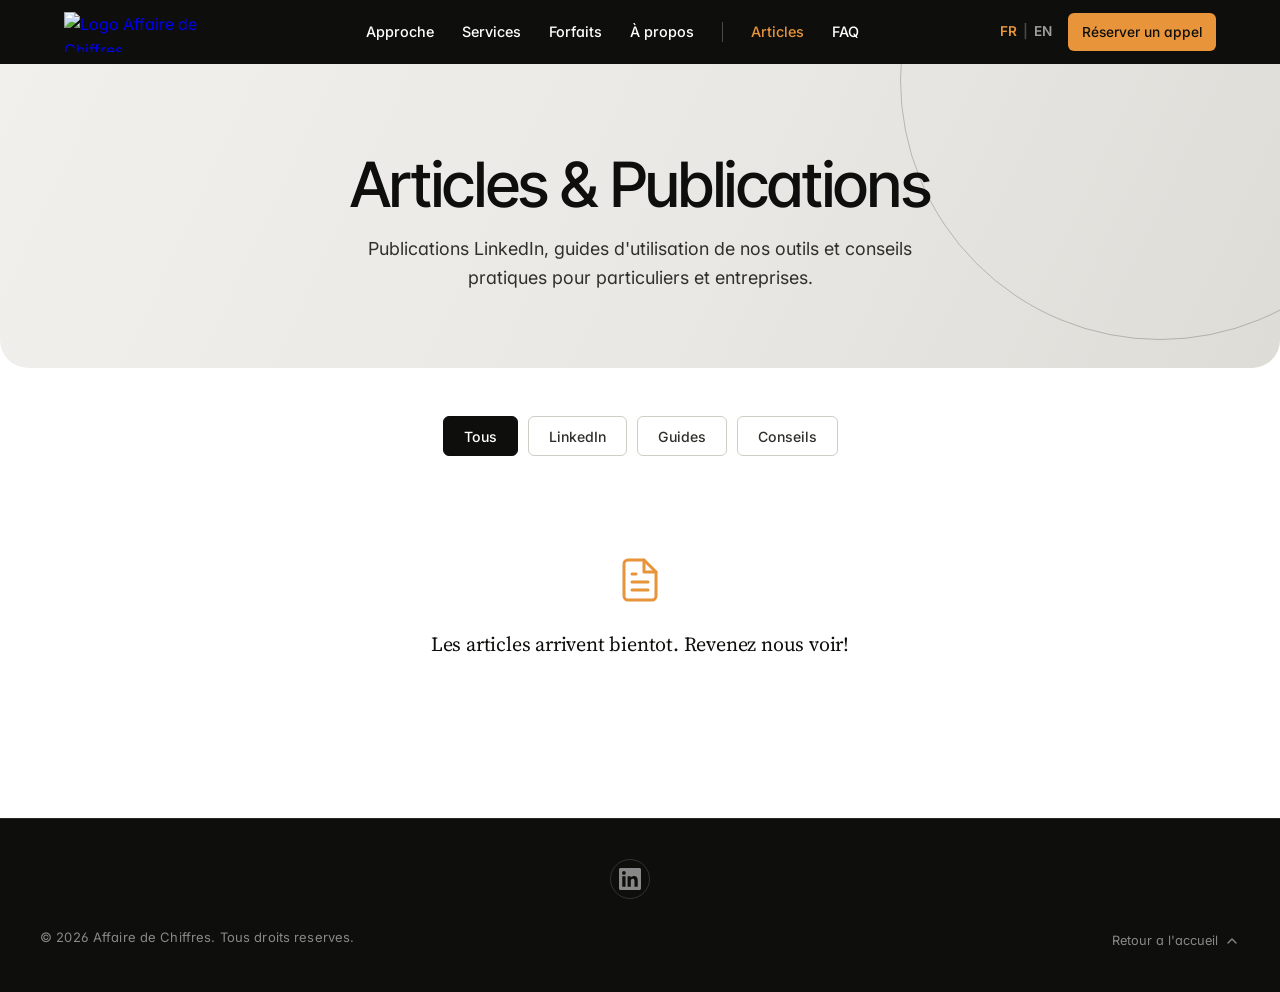
==== commit c9365364: "v100 - Design v4 inspire de ramp.com, lechiffre.ca et pwc.com/ca - home.css reecrit: fond blanc, car" ====
--- a/articles.html
+++ b/articles.html
@@ -42,7 +42,7 @@
 
   <link rel="preconnect" href="https://fonts.googleapis.com">
   <link rel="preconnect" href="https://fonts.gstatic.com" crossorigin>
-  <link href="https://fonts.googleapis.com/css2?family=Fraunces:ital,opsz,wght@0,9..144,400..600;1,9..144,400..600&family=IBM+Plex+Mono:wght@400;500&family=Inter:wght@400;500;600;700&family=Sora:wght@600;700&display=swap" rel="stylesheet">
+  <link href="https://fonts.googleapis.com/css2?family=IBM+Plex+Mono:wght@400;500&family=Inter+Tight:wght@400;500;600&family=Inter:wght@400;500;600;700&family=Source+Serif+4:opsz,wght@8..60,400..600&display=swap" rel="stylesheet">
   <link rel="stylesheet" href="styles.css">
   <link rel="stylesheet" href="home.css">
   <link rel="stylesheet" href="pages.css">
--- a/home.css
+++ b/home.css
@@ -1,43 +1,48 @@
 /* ================================================================
-   HOME.CSS — Refonte de la page d'accueil (design v3)
+   HOME.CSS — Design v4 (jetons, navigation, page d'accueil)
    ----------------------------------------------------------------
-   Positionnement : cabinet CPA familial + technologie.
-     · Fraunces (serif)      → la voix « familiale », les titres
-     · IBM Plex Mono         → les repères « technologiques »
-     · Inter                 → le texte courant
-   Un seul appel à l'action (réservation 30 min) répété sur la page.
-   Chargé après styles.css, uniquement par index.html.
-   Tout est préfixé `adc-` pour ne pas entrer en conflit avec les
-   couches héritées de styles.css.
+   Références étudiées :
+     · ramp.com      → fond blanc, cartes gris clair en « bento », titres
+                       bicolores (noir + gris), un seul accent réservé au CTA,
+                       boutons compacts à petit rayon, filets fins.
+     · lechiffre.ca  → hero gris doux, portrait en noir et blanc, formes
+                       géométriques au trait, lien secondaire souligné.
+     · pwc.com/ca    → titres de tuiles en serif sobre, petits libellés gras,
+                       angles nets, ton éditorial.
+   Typo : Inter Tight (titres) · Source Serif 4 (titres de tuiles) ·
+          Inter (texte) · IBM Plex Mono (repères).
+   Chargé après styles.css par toutes les pages ; les sous-pages ajoutent
+   pages.css. Classes préfixées `adc-`.
    ================================================================ */
 
 :root {
-  --adc-papier:      #F7F3EB;
-  --adc-papier-2:    #EFE9DC;
-  --adc-blanc:       #FFFDF9;
-  --adc-encre:       #15140F;
-  --adc-encre-2:     #3B392F;
-  --adc-encre-3:     #6A675B;
-  --adc-ligne:       #E1DACA;
-  --adc-ligne-forte: #CFC6B1;
-  --adc-ambre:       #E8943A;
+  --adc-papier:      #FFFFFF;   /* fond de page */
+  --adc-papier-2:    #F4F3F0;   /* cartes et bandes gris clair */
+  --adc-papier-3:    #E9E8E4;   /* gris du hero */
+  --adc-blanc:       #FFFFFF;
+  --adc-encre:       #0E0E0C;
+  --adc-encre-2:     #2F2F2B;
+  --adc-encre-3:     #6E6D67;   /* gris des seconds membres de titres */
+  --adc-ligne:       #E5E3DE;
+  --adc-ligne-forte: #CFCDC6;
+  --adc-ambre:       #E8943A;   /* accent unique : appels à l'action */
   --adc-ambre-vif:   #F2A552;
-  --adc-ambre-texte: #9A4F07;   /* ambre lisible sur papier (AA) */
-  --adc-nuit-ligne:  rgba(247, 243, 235, 0.14);
-  --adc-nuit-texte:  rgba(247, 243, 235, 0.72);
-
-  --adc-serif: 'Fraunces', 'Iowan Old Style', 'Palatino Linotype', Georgia, serif;
+  --adc-ambre-texte: #9A4F07;
+  --adc-nuit-ligne:  rgba(255, 255, 255, 0.14);
+  --adc-nuit-texte:  rgba(255, 255, 255, 0.72);
+
+  --adc-titre: 'Inter Tight', 'Inter', 'Helvetica Neue', Arial, sans-serif;
+  --adc-serif: 'Source Serif 4', 'Charter', 'Iowan Old Style', Georgia, serif;
   --adc-sans:  'Inter', 'Segoe UI', system-ui, -apple-system, sans-serif;
   --adc-mono:  'IBM Plex Mono', ui-monospace, 'SFMono-Regular', Menlo, monospace;
 
-  --adc-rayon:    14px;
-  --adc-rayon-lg: 22px;
-  --adc-py: clamp(64px, 9vw, 120px);
+  --adc-rayon:    8px;
+  --adc-rayon-lg: 12px;
+  --adc-py: clamp(64px, 9vw, 128px);
 }
 
 /* ---------- Base ---------- */
 html { font-size: 16px; }
-@media (min-width: 900px) { html { font-size: 17px; } }
 
 body {
   background: var(--adc-papier);
@@ -54,68 +59,72 @@
 
 .adc-wrap {
   width: 100%;
-  max-width: 1180px;
+  max-width: 1200px;
   margin: 0 auto;
-  padding: 0 clamp(20px, 5vw, 40px);
-}
-
+  padding: 0 clamp(20px, 4vw, 32px);
+}
+
+/* Titres : grotesque, graisse moyenne, second membre en gris */
 .adc h1,
 .adc h2 {
-  font-family: var(--adc-serif);
-  font-weight: 400;
-  font-optical-sizing: auto;
-  color: var(--adc-encre);
-  letter-spacing: -0.022em;
-  line-height: 1.06;
+  font-family: var(--adc-titre);
+  font-weight: 500;
+  color: var(--adc-encre);
+  letter-spacing: -0.02em;
+  line-height: 1.05;
   text-wrap: balance;
 }
 .adc h1 em,
-.adc h2 em {
-  font-style: italic;
-  font-weight: 400;
-  color: var(--adc-ambre-texte);
-}
-.adc h2 { font-size: clamp(2rem, 4.4vw, 3.25rem); }
+.adc h2 em,
+.adc h3 em {
+  font-style: normal;
+  font-weight: inherit;
+  color: var(--adc-encre-3);
+}
+.adc h2 { font-size: clamp(1.9rem, 4vw, 3rem); }
 .adc h3 {
   font-family: var(--adc-sans);
   color: var(--adc-encre);
   letter-spacing: -0.01em;
 }
 
-/* Repère de section : numéro mono + libellé */
+/* Petit libellé de section (gras, sobre) */
 .adc-eyebrow {
   display: flex;
   align-items: center;
   gap: 10px;
+  font-family: var(--adc-sans);
+  font-size: 0.82rem;
+  font-weight: 600;
+  letter-spacing: 0;
+  color: var(--adc-encre);
+  margin-bottom: 18px;
+}
+.adc-eyebrow__num {
   font-family: var(--adc-mono);
-  font-size: 0.74rem;
-  font-weight: 500;
-  letter-spacing: 0.08em;
-  text-transform: uppercase;
-  color: var(--adc-encre-3);
-  margin-bottom: 20px;
-}
-.adc-eyebrow__num {
-  color: var(--adc-ambre-texte);
-  padding-right: 10px;
-  border-right: 1px solid var(--adc-ligne-forte);
+  font-weight: 400;
+  font-size: 0.72rem;
+  color: var(--adc-encre-3);
+  padding: 2px 6px;
+  border: 1px solid var(--adc-ligne);
+  border-radius: 4px;
+  background: var(--adc-blanc);
 }
 .adc-eyebrow__dot {
   width: 7px;
   height: 7px;
   border-radius: 50%;
   background: var(--adc-ambre);
-  box-shadow: 0 0 0 4px rgba(232, 148, 58, 0.18);
   flex: none;
 }
 
-.adc-entete { max-width: 780px; margin-bottom: clamp(36px, 5vw, 60px); }
+.adc-entete { max-width: 820px; margin-bottom: clamp(32px, 4.5vw, 56px); }
 .adc-entete__intro {
-  margin-top: 18px;
-  font-size: 1.08rem;
-  line-height: 1.6;
-  color: var(--adc-encre-3);
-  max-width: 620px;
+  margin-top: 16px;
+  font-size: 1.05rem;
+  line-height: 1.55;
+  color: var(--adc-encre-3);
+  max-width: 600px;
 }
 
 /* ---------- Bouton — l'unique appel à l'action ---------- */
@@ -123,84 +132,89 @@
   display: inline-flex;
   align-items: center;
   justify-content: center;
-  gap: 12px;
-  min-height: 54px;
-  padding: 14px 26px;
-  border-radius: 12px;
+  gap: 10px;
+  min-height: 48px;
+  padding: 12px 20px;
+  border-radius: var(--adc-rayon);
   background: var(--adc-ambre);
   color: var(--adc-encre);
   font-family: var(--adc-sans);
-  font-size: 1rem;
-  font-weight: 600;
-  letter-spacing: -0.005em;
+  font-size: 0.95rem;
+  font-weight: 500;
   text-decoration: none;
   white-space: nowrap;
-  box-shadow: 0 1px 0 rgba(255, 255, 255, 0.35) inset, 0 10px 24px -12px rgba(154, 79, 7, 0.65);
-  transition: background-color 0.2s ease, transform 0.2s ease, box-shadow 0.2s ease;
-}
-.adc-btn:hover {
-  background: var(--adc-ambre-vif);
-  transform: translateY(-1px);
-  box-shadow: 0 1px 0 rgba(255, 255, 255, 0.35) inset, 0 16px 30px -14px rgba(154, 79, 7, 0.75);
-}
+  transition: background-color 0.18s ease;
+}
+.adc-btn:hover { background: var(--adc-ambre-vif); }
 .adc-btn:focus-visible,
 .adc-nav-cta:focus-visible,
-.adc-forfait__cta:focus-visible {
-  outline: 3px solid var(--adc-encre);
+.adc-forfait__cta:focus-visible,
+.adc-lien:focus-visible {
+  outline: 2px solid var(--adc-encre);
   outline-offset: 3px;
 }
-.adc-contact .adc-btn:focus-visible,
 .adc-surmesure .adc-btn:focus-visible,
 .adc-forfait--vedette .adc-forfait__cta:focus-visible,
-.adc-nav-cta:focus-visible { outline-color: var(--adc-papier); }
-.adc-btn__arrow { flex: none; transition: transform 0.2s ease; }
+.adc-nav-cta:focus-visible { outline-color: #fff; }
+.adc-btn__arrow { flex: none; transition: transform 0.18s ease; }
 .adc-btn:hover .adc-btn__arrow,
 .adc-forfait__cta:hover .adc-btn__arrow { transform: translateX(3px); }
+.adc-btn--large { width: 100%; min-height: 52px; }
 @media (max-width: 479px) {
-  .adc-btn { white-space: normal; text-align: center; padding-left: 14px; padding-right: 14px; gap: 10px; font-size: 0.95rem; }
-  .adc-hero__cta .adc-btn, .adc-relance .adc-btn, .adc-surmesure .adc-btn, .adc-pilier__cta .adc-btn { width: 100%; }
-}
-.adc-btn--large { width: 100%; min-height: 58px; font-size: 1.04rem; }
+  .adc-btn { white-space: normal; text-align: center; padding-left: 14px; padding-right: 14px; }
+  .adc-hero__cta .adc-btn, .adc-relance .adc-btn, .adc-surmesure .adc-btn, .adc-case__pied .adc-btn { width: 100%; }
+}
+
+/* Lien secondaire souligné */
+.adc-lien {
+  display: inline-flex;
+  align-items: center;
+  min-height: 44px;
+  color: var(--adc-encre);
+  font-size: 0.95rem;
+  font-weight: 500;
+  text-decoration: underline;
+  text-decoration-thickness: 1px;
+  text-underline-offset: 5px;
+}
+.adc-lien:hover { text-decoration-thickness: 2px; }
 
 .adc-cta-note {
-  font-family: var(--adc-mono);
-  font-size: 0.74rem;
-  letter-spacing: 0.02em;
+  font-size: 0.8rem;
   color: var(--adc-encre-3);
 }
 
 /* Listes à coches */
-.adc-checks { list-style: none; display: grid; gap: 10px; }
+.adc-checks { list-style: none; display: grid; gap: 9px; }
 .adc-checks li {
   display: grid;
-  grid-template-columns: 18px 1fr;
+  grid-template-columns: 16px 1fr;
   gap: 10px;
   align-items: start;
-  font-size: 0.94rem;
+  font-size: 0.92rem;
   line-height: 1.45;
 }
-.adc-checks svg { margin-top: 3px; color: var(--adc-ambre-texte); }
-
-/* ---------- Navigation : CTA unique ---------- */
+.adc-checks svg { margin-top: 3px; color: var(--adc-encre); }
+
+/* ---------- Navigation ---------- */
 .nav-header { background-color: var(--adc-encre); }
+.nav-logo { flex: none; }
 .adc-nav-cta {
   display: none;
   align-items: center;
-  min-height: 38px;
-  padding: 8px 16px;
-  border-radius: 9px;
+  min-height: 36px;
+  padding: 8px 14px;
+  border-radius: 6px;
   background: var(--adc-ambre);
   color: var(--adc-encre);
   font-size: 0.86rem;
-  font-weight: 600;
+  font-weight: 500;
   text-decoration: none;
   white-space: nowrap;
-  transition: background-color 0.2s ease;
+  transition: background-color 0.18s ease;
 }
 .adc-nav-cta:hover { background: var(--adc-ambre-vif); }
 @media (min-width: 520px) { .adc-nav-cta { display: inline-flex; } }
-.nav-logo { flex: none; }
-/* Tablette : la barre reste sur une ligne malgré le CTA ajouté */
 @media (min-width: 768px) and (max-width: 1099px) {
   .nav-container { gap: 14px; }
   .nav-links { gap: 18px; }
@@ -212,81 +226,76 @@
 }
 
 /* ================================================================
-   HERO
+   HERO — panneau gris doux, portrait noir et blanc, formes au trait
    ================================================================ */
 .adc-hero {
   position: relative;
-  padding-top: calc(var(--hauteur-nav) + clamp(44px, 7vw, 92px));
-  padding-bottom: clamp(56px, 8vw, 104px);
+  padding-top: calc(var(--hauteur-nav) + clamp(40px, 6vw, 84px));
+  padding-bottom: 0;
   overflow: hidden;
-  /* trame « grand livre » : très discrète, évoque le papier comptable */
-  background:
-    radial-gradient(900px 480px at 88% 8%, rgba(232, 148, 58, 0.13), transparent 65%),
-    linear-gradient(var(--adc-papier), var(--adc-papier));
-}
-.adc-hero::before {
-  content: "";
-  position: absolute;
-  inset: 0;
-  background-image: linear-gradient(to right, rgba(21, 20, 15, 0.045) 1px, transparent 1px);
-  background-size: clamp(72px, 9vw, 118px) 100%;
-  -webkit-mask-image: linear-gradient(to bottom, #000 0%, transparent 85%);
-          mask-image: linear-gradient(to bottom, #000 0%, transparent 85%);
-  pointer-events: none;
+  background: linear-gradient(115deg, #F1F0ED 0%, var(--adc-papier-3) 55%, #DEDCD7 100%);
+  border-radius: 0 0 28px 28px;
 }
 .adc-hero__grille {
   position: relative;
   display: grid;
   grid-template-columns: minmax(0, 1fr);
-  gap: clamp(40px, 6vw, 72px);
-  align-items: center;
-}
-@media (min-width: 980px) {
-  .adc-hero__grille { grid-template-columns: minmax(0, 1.12fr) minmax(0, 0.88fr); }
-}
-
-.adc-hero__titre { font-size: clamp(2.5rem, 6vw, 4.5rem); }
+  gap: clamp(28px, 5vw, 56px);
+  align-items: end;
+}
+@media (min-width: 940px) {
+  .adc-hero__grille { grid-template-columns: minmax(0, 1.1fr) minmax(0, 0.9fr); }
+}
+.adc-hero__texte { padding-bottom: clamp(40px, 7vw, 96px); }
+.adc-hero .adc-eyebrow { font-weight: 500; color: var(--adc-encre-2); }
+.adc-hero__titre { font-size: clamp(2.5rem, 5.6vw, 4.25rem); }
 .adc-hero__titre em { display: block; }
 .adc-hero__sous-titre {
-  margin-top: 26px;
-  max-width: 560px;
-  font-size: clamp(1.04rem, 1.4vw, 1.16rem);
-  line-height: 1.62;
+  margin-top: 22px;
+  max-width: 540px;
+  font-size: clamp(1rem, 1.3vw, 1.1rem);
+  line-height: 1.6;
   color: var(--adc-encre-2);
 }
 .adc-hero__cta {
+  margin-top: 30px;
+  display: flex;
+  flex-wrap: wrap;
+  align-items: center;
+  gap: 8px 24px;
+}
+.adc-hero__cta .adc-cta-note { flex-basis: 100%; margin-top: 6px; }
+.adc-hero__ordre {
   margin-top: 34px;
   display: flex;
-  flex-wrap: wrap;
-  align-items: center;
-  gap: 14px 22px;
-}
-.adc-hero__ordre {
-  margin-top: 38px;
-  padding-top: 20px;
-  border-top: 1px solid var(--adc-ligne);
-  max-width: 560px;
-  display: flex;
   align-items: center;
   gap: 10px;
-  font-size: 0.88rem;
+  font-size: 0.86rem;
   font-weight: 500;
   color: var(--adc-encre-2);
 }
-.adc-hero__ordre svg { color: var(--adc-ambre-texte); flex: none; }
-
-/* Visuel : portrait + flux */
+.adc-hero__ordre svg { color: var(--adc-encre); flex: none; }
+
 .adc-hero__visuel {
   position: relative;
-  display: grid;
-  justify-items: start;
-  max-width: 480px;
   width: 100%;
+  max-width: 440px;
   margin: 0 auto;
-}
+  align-self: end;
+}
+/* Formes géométriques au trait derrière le portrait */
+.adc-hero__forme {
+  position: absolute;
+  border-radius: 50%;
+  border: 1px solid rgba(14, 14, 12, 0.28);
+  pointer-events: none;
+}
+.adc-hero__forme--1 { width: 86%; aspect-ratio: 1; right: -22%; top: -6%; }
+.adc-hero__forme--2 { width: 46%; aspect-ratio: 1; right: -2%; top: 14%; border-color: var(--adc-ambre); }
 .adc-portrait {
   position: relative;
-  width: min(62%, 290px);
+  width: min(78%, 340px);
+  margin: 0;
 }
 .adc-portrait img {
   display: block;
@@ -294,354 +303,314 @@
   height: auto;
   aspect-ratio: 4 / 5;
   object-fit: cover;
-  object-position: 50% 20%;
-  border-radius: var(--adc-rayon-lg);
-  background: var(--adc-papier-2);
-  box-shadow: 0 30px 60px -34px rgba(21, 20, 15, 0.55);
-  filter: saturate(0.82) contrast(1.02);
-}
-/* Légende à droite du portrait, reliée par un filet — jamais masquée par le flux */
+  object-position: 50% 15%;
+  border-radius: 999px 999px 0 0;   /* arche posée sur le bas du panneau */
+  filter: grayscale(1) contrast(1.06);
+}
 .adc-portrait figcaption {
   position: absolute;
-  left: calc(100% + 16px);
-  top: 26px;
+  left: calc(100% - 44px);
+  bottom: 36px;
   width: max-content;
-  max-width: calc(61% - 16px);
-  padding-top: 12px;
-  border-top: 1px solid var(--adc-encre);
-  font-family: var(--adc-mono);
-  font-size: 0.68rem;
-  line-height: 1.5;
-  letter-spacing: 0.02em;
+  max-width: 210px;
+  padding: 12px 14px;
+  background: var(--adc-blanc);
+  border-radius: var(--adc-rayon);
+  box-shadow: 0 14px 30px -18px rgba(14, 14, 12, 0.45);
+  font-size: 0.76rem;
+  line-height: 1.4;
   color: var(--adc-encre-3);
 }
 .adc-portrait figcaption strong {
   display: block;
-  margin-bottom: 4px;
-  font-family: var(--adc-serif);
-  font-weight: 500;
-  font-size: 1rem;
-  line-height: 1.2;
-  letter-spacing: -0.01em;
-  color: var(--adc-encre);
-}
-@media (min-width: 520px) { .adc-portrait figcaption strong { white-space: nowrap; } }
-
+  margin-bottom: 2px;
+  font-family: var(--adc-sans);
+  font-weight: 600;
+  font-size: 0.9rem;
+  color: var(--adc-encre);
+}
+@media (max-width: 479px) {
+  .adc-portrait { width: 64%; }
+  .adc-portrait figcaption { left: calc(100% - 28px); max-width: 150px; bottom: 24px; }
+}
+
+.adc-anim { animation: adc-monte 0.6s cubic-bezier(0.2, 0.7, 0.2, 1) both; animation-delay: var(--d, 0s); }
+@keyframes adc-monte {
+  from { opacity: 0; transform: translateY(12px); }
+  to   { opacity: 1; transform: none; }
+}
+
+/* ================================================================
+   PREUVES — rangée de faits + grille de logos à filets
+   ================================================================ */
+.adc-preuves { padding: clamp(40px, 5vw, 64px) 0 0; background: var(--adc-papier); }
+.adc-faits {
+  display: grid;
+  grid-template-columns: repeat(2, minmax(0, 1fr));
+  gap: 24px;
+}
+@media (min-width: 860px) { .adc-faits { grid-template-columns: repeat(4, minmax(0, 1fr)); gap: 0; } }
+@media (min-width: 860px) {
+  .adc-faits > div { padding: 2px 28px; border-left: 1px solid var(--adc-ligne); }
+  .adc-faits > div:first-child { padding-left: 0; border-left: 0; }
+}
+.adc-faits dt {
+  font-family: var(--adc-titre);
+  font-weight: 500;
+  font-size: clamp(1.9rem, 3.2vw, 2.6rem);
+  line-height: 1;
+  letter-spacing: -0.03em;
+  color: var(--adc-encre);
+  white-space: nowrap;
+}
+.adc-faits dd {
+  margin-top: 8px;
+  font-size: 0.86rem;
+  line-height: 1.45;
+  color: var(--adc-encre-3);
+  max-width: 230px;
+}
+.adc-stack { margin-top: clamp(36px, 5vw, 56px); }
+.adc-stack__titre {
+  font-size: 0.82rem;
+  font-weight: 600;
+  color: var(--adc-encre);
+  margin-bottom: 14px;
+}
+.adc-stack__logos {
+  list-style: none;
+  display: grid;
+  grid-template-columns: repeat(2, minmax(0, 1fr));
+  border-top: 1px solid var(--adc-ligne);
+  border-left: 1px solid var(--adc-ligne);
+}
+@media (min-width: 560px) { .adc-stack__logos { grid-template-columns: repeat(4, minmax(0, 1fr)); } }
+@media (min-width: 980px) { .adc-stack__logos { grid-template-columns: repeat(7, minmax(0, 1fr)); } }
+.adc-stack__logos li {
+  display: flex;
+  align-items: center;
+  justify-content: center;
+  height: 96px;
+  padding: 0 18px;
+  border-right: 1px solid var(--adc-ligne);
+  border-bottom: 1px solid var(--adc-ligne);
+  overflow: hidden;
+}
+/* Les fichiers sont des logos clairs pour fond sombre : on les inverse pour le fond blanc */
+.adc-stack__logos img {
+  display: block;
+  height: 28px;
+  width: auto;
+  max-width: 112px;
+  object-fit: contain;
+  filter: invert(1) grayscale(1);
+  opacity: 0.6;
+}
+.adc-stack__logos img[alt="Ramp"] { height: 78px; max-width: 132px; }
+
+/* ================================================================
+   APPROCHE — bento
+   ================================================================ */
+.adc-bento {
+  display: grid;
+  grid-template-columns: minmax(0, 1fr);
+  gap: 12px;
+}
+@media (min-width: 720px)  { .adc-bento { grid-template-columns: repeat(2, minmax(0, 1fr)); } }
+@media (min-width: 1000px) {
+  .adc-bento { grid-template-columns: repeat(6, minmax(0, 1fr)); }
+  .adc-case { grid-column: span 2; }
+  .adc-case--grand { grid-column: span 3; }
+}
+.adc-case {
+  display: flex;
+  flex-direction: column;
+  padding: clamp(20px, 2.2vw, 28px);
+  background: var(--adc-papier-2);
+  border: 1px solid var(--adc-ligne);
+  border-radius: var(--adc-rayon-lg);
+}
+@media (min-width: 720px) and (max-width: 999px) { .adc-case--grand { grid-column: 1 / -1; } }
+.adc-case__label {
+  display: flex;
+  align-items: center;
+  gap: 8px;
+  font-family: var(--adc-mono);
+  font-size: 0.7rem;
+  letter-spacing: 0.04em;
+  text-transform: uppercase;
+  color: var(--adc-encre-3);
+  margin-bottom: 14px;
+}
+.adc-case__label::before {
+  content: "";
+  width: 6px;
+  height: 6px;
+  border-radius: 50%;
+  background: var(--adc-encre);
+}
+.adc-case--tech .adc-case__label::before { background: var(--adc-ambre); border-radius: 1px; }
+.adc .adc-case h3 {
+  font-family: var(--adc-titre);
+  font-weight: 500;
+  font-size: 1.12rem;
+  line-height: 1.25;
+  letter-spacing: -0.008em;
+}
+.adc .adc-case--grand h3 { font-size: clamp(1.35rem, 2.1vw, 1.7rem); line-height: 1.15; letter-spacing: -0.015em; max-width: 440px; }
+.adc-case > p:not(.adc-case__label) {
+  margin-top: 8px;
+  font-size: 0.92rem;
+  line-height: 1.55;
+  color: var(--adc-encre-3);
+}
+.adc-case--grand > p:not(.adc-case__label) { margin-top: 14px; max-width: 440px; font-size: 0.98rem; }
+.adc-case__pied { margin-top: auto; padding-top: 28px; display: flex; flex-wrap: wrap; align-items: center; gap: 10px 18px; }
+.adc-bento__note { margin-top: 16px; font-size: 0.8rem; color: var(--adc-encre-3); }
+
+/* Maquette « flux comptable » (illustration) */
 .adc-flux {
-  justify-self: end;
-  width: min(86%, 380px);
-  margin-top: -84px;
-  position: relative;
-  background: var(--adc-encre);
-  color: var(--adc-papier);
+  margin-top: 24px;
+  background: var(--adc-blanc);
+  border: 1px solid var(--adc-ligne);
   border-radius: var(--adc-rayon);
-  border: 1px solid rgba(247, 243, 235, 0.1);
-  box-shadow: 0 34px 60px -30px rgba(21, 20, 15, 0.7);
+  box-shadow: 0 18px 36px -28px rgba(14, 14, 12, 0.4);
+  font-size: 0.8rem;
+}
+.adc-flux__entete {
+  display: flex;
+  justify-content: space-between;
+  align-items: center;
+  padding: 10px 14px;
+  border-bottom: 1px solid var(--adc-ligne);
   font-family: var(--adc-mono);
-  font-size: 0.74rem;
-}
-.adc-flux__entete {
-  display: flex;
-  justify-content: space-between;
-  align-items: center;
-  padding: 12px 16px;
-  border-bottom: 1px solid var(--adc-nuit-ligne);
-  letter-spacing: 0.06em;
+  font-size: 0.66rem;
+  letter-spacing: 0.04em;
   text-transform: uppercase;
-  font-size: 0.66rem;
-}
-.adc-flux__titre::before {
-  content: "";
-  display: inline-block;
-  width: 7px;
-  height: 7px;
-  margin-right: 9px;
-  border-radius: 50%;
-  background: var(--adc-ambre);
-}
-.adc-flux__etat { color: rgba(247, 243, 235, 0.45); }
-.adc-flux__liste { list-style: none; padding: 6px 0; }
+  color: var(--adc-encre-2);
+}
+.adc-flux__etat { color: var(--adc-encre-3); }
+.adc-flux__liste { list-style: none; padding: 4px 0; }
 .adc-flux__liste li {
   display: grid;
   grid-template-columns: 22px 1fr auto;
   gap: 10px;
   align-items: baseline;
-  padding: 9px 16px;
-}
-.adc-flux__n { color: rgba(247, 243, 235, 0.38); }
-.adc-flux__l { font-family: var(--adc-sans); font-size: 0.84rem; font-weight: 500; }
-.adc-flux__o { color: var(--adc-nuit-texte); text-align: right; }
-.adc-flux__humain {
-  margin: 6px 8px 2px;
-  padding: 11px 8px !important;
-  border-radius: 9px;
-  background: rgba(232, 148, 58, 0.14);
-}
-.adc-flux__humain .adc-flux__n,
-.adc-flux__humain .adc-flux__o { color: var(--adc-ambre-vif); }
-.adc-flux__humain .adc-flux__l { font-family: var(--adc-serif); font-style: italic; font-size: 0.98rem; font-weight: 400; }
-
-/* Entrée en scène du hero */
-.adc-anim { animation: adc-monte 0.7s cubic-bezier(0.2, 0.7, 0.2, 1) both; animation-delay: var(--d, 0s); }
-@keyframes adc-monte {
-  from { opacity: 0; transform: translateY(14px); }
-  to   { opacity: 1; transform: none; }
-}
-
-/* ================================================================
-   BANDEAU PREUVES
-   ================================================================ */
-.adc-preuves {
-  background: var(--adc-encre);
-  color: var(--adc-papier);
-  padding: clamp(40px, 5vw, 60px) 0 clamp(32px, 4vw, 44px);
-}
-.adc-faits {
-  display: grid;
-  grid-template-columns: repeat(2, minmax(0, 1fr));
-  gap: 28px 24px;
-}
-@media (min-width: 860px) { .adc-faits { grid-template-columns: repeat(4, minmax(0, 1fr)); gap: 0; } }
-.adc-faits > div { padding: 0; }
-@media (min-width: 860px) {
-  .adc-faits > div { padding: 4px 28px; border-left: 1px solid var(--adc-nuit-ligne); }
-  .adc-faits > div:first-child { padding-left: 0; border-left: 0; }
-}
-.adc-faits dt {
+  padding: 8px 14px;
+}
+.adc-flux__liste li + li { border-top: 1px solid var(--adc-ligne); }
+.adc-flux__n { font-family: var(--adc-mono); font-size: 0.7rem; color: var(--adc-encre-3); }
+.adc-flux__l { font-weight: 500; color: var(--adc-encre); }
+.adc-flux__o { font-family: var(--adc-mono); font-size: 0.7rem; color: var(--adc-encre-3); text-align: right; }
+.adc-flux__humain { background: rgba(232, 148, 58, 0.14); }
+.adc-flux__humain .adc-flux__o { color: var(--adc-ambre-texte); }
+
+/* ================================================================
+   SERVICES — tuiles éditoriales (titre serif, filet supérieur)
+   ================================================================ */
+.adc-services { background: var(--adc-papier); padding-top: 0; }
+.adc-services__grille { display: grid; grid-template-columns: minmax(0, 1fr); gap: 32px; }
+@media (min-width: 900px) { .adc-services__grille { grid-template-columns: repeat(3, minmax(0, 1fr)); gap: 0; } }
+
+.adc-service {
+  display: flex;
+  flex-direction: column;
+  padding-top: 20px;
+  border-top: 2px solid var(--adc-encre);
+}
+@media (min-width: 900px) {
+  .adc-service { padding: 20px 28px 0; border-left: 1px solid var(--adc-ligne); }
+  .adc-service:first-child { padding-left: 0; border-left: 0; }
+  .adc-service:last-child { padding-right: 0; }
+}
+.adc-service__num {
+  font-family: var(--adc-mono);
+  font-size: 0.72rem;
+  color: var(--adc-encre-3);
+  margin-bottom: 18px;
+}
+.adc .adc-service h3 {
   font-family: var(--adc-serif);
   font-weight: 400;
-  font-size: clamp(2rem, 3.6vw, 2.9rem);
-  line-height: 1;
+  font-size: 1.65rem;
+  line-height: 1.15;
+  letter-spacing: -0.012em;
+}
+.adc-service__desc { margin: 12px 0 20px; font-size: 0.95rem; line-height: 1.6; color: var(--adc-encre-2); }
+.adc-service .adc-checks { margin-bottom: 26px; }
+.adc-service__prix { margin-top: auto; padding-top: 18px; border-top: 1px solid var(--adc-ligne); }
+.adc-service__montant { font-size: 0.92rem; color: var(--adc-encre-2); }
+.adc-service__montant strong {
+  font-family: var(--adc-titre);
+  font-weight: 500;
+  font-size: 1.5rem;
   letter-spacing: -0.02em;
-  color: var(--adc-papier);
-  white-space: nowrap;
-}
-.adc-faits dd {
-  margin-top: 10px;
-  font-size: 0.86rem;
+  color: var(--adc-encre);
+}
+.adc-service__note { margin-top: 4px; font-size: 0.8rem; line-height: 1.45; color: var(--adc-encre-3); }
+
+.adc-relance {
+  margin-top: clamp(32px, 4.5vw, 56px);
+  padding: clamp(20px, 2.6vw, 28px) clamp(20px, 3vw, 36px);
+  display: flex;
+  flex-wrap: wrap;
+  align-items: center;
+  justify-content: space-between;
+  gap: 16px 32px;
+  background:
+    repeating-linear-gradient(115deg, transparent 0 22px, rgba(232, 148, 58, 0.16) 22px 44px) right / 42% 100% no-repeat,
+    var(--adc-papier-2);
+  border: 1px solid var(--adc-ligne);
+  border-radius: var(--adc-rayon-lg);
+}
+.adc-relance p {
+  flex: 1 1 320px;
+  font-size: 1rem;
+  font-weight: 500;
   line-height: 1.45;
-  color: var(--adc-nuit-texte);
-  max-width: 230px;
-}
-.adc-stack {
-  margin-top: clamp(32px, 4vw, 48px);
-  padding-top: 26px;
-  border-top: 1px solid var(--adc-nuit-ligne);
-  display: grid;
-  gap: 20px;
-  align-items: center;
-}
-@media (min-width: 980px) { .adc-stack { grid-template-columns: 240px 1fr; gap: 32px; } }
-.adc-stack__titre {
-  font-family: var(--adc-mono);
-  font-size: 0.7rem;
-  letter-spacing: 0.08em;
-  text-transform: uppercase;
-  color: rgba(247, 243, 235, 0.55);
-  line-height: 1.5;
-}
-.adc-stack__logos {
-  list-style: none;
-  display: flex;
-  flex-wrap: wrap;
-  align-items: center;
-  justify-content: space-between;
-  gap: 18px 30px;
-}
-.adc-stack__logos img {
-  display: block;
-  height: 30px;
-  width: auto;
-  max-width: 124px;
-  object-fit: contain;
-  opacity: 0.8;
-}
-/* Fichier Ramp : logo minuscule dans un grand canevas — on compense */
-.adc-stack__logos img[alt="Ramp"] { height: 86px; max-width: 150px; margin: -28px 0; opacity: 1; }
-
-/* ================================================================
-   APPROCHE — deux piliers
-   ================================================================ */
-.adc-duo { display: grid; grid-template-columns: minmax(0, 1fr); gap: 20px; }
-@media (min-width: 900px) { .adc-duo { grid-template-columns: repeat(2, minmax(0, 1fr)); gap: 24px; } }
-
-.adc-pilier {
-  display: flex;
-  flex-direction: column;
-  border-radius: var(--adc-rayon-lg);
-  padding: clamp(26px, 3.4vw, 44px);
-  border: 1px solid var(--adc-ligne);
-  background: var(--adc-blanc);
-}
-.adc-pilier__label {
-  font-family: var(--adc-mono);
-  font-size: 0.72rem;
-  font-weight: 500;
-  letter-spacing: 0.08em;
-  text-transform: uppercase;
-  color: var(--adc-ambre-texte);
-  margin-bottom: 16px;
-}
-.adc .adc-pilier > h3 {
-  font-family: var(--adc-serif);
-  font-weight: 400;
-  font-size: clamp(1.5rem, 2.5vw, 1.95rem);
-  line-height: 1.16;
-  letter-spacing: -0.015em;
-  text-wrap: balance;
-}
-.adc-pilier__liste { list-style: none; margin-top: 28px; }
-.adc-pilier__liste li {
-  padding: 18px 0;
-  border-top: 1px solid var(--adc-ligne);
-}
-.adc-pilier__liste h4 {
-  font-family: var(--adc-sans);
-  font-size: 1rem;
-  font-weight: 600;
-  color: var(--adc-encre);
-  margin-bottom: 5px;
-}
-.adc-pilier__liste p { font-size: 0.93rem; line-height: 1.55; color: var(--adc-encre-3); }
-.adc-pilier__cta { margin-top: auto; padding-top: 28px; display: flex; flex-wrap: wrap; align-items: center; gap: 12px 20px; }
-.adc-pilier__note {
-  margin-top: auto;
-  padding-top: 16px;
-  border-top: 1px solid var(--adc-nuit-ligne);
-  font-size: 0.8rem;
-  line-height: 1.5;
-  color: rgba(247, 243, 235, 0.55);
-}
-
-.adc-pilier--tech {
-  background: var(--adc-encre);
-  border-color: var(--adc-encre);
-  background-image:
-    linear-gradient(rgba(247, 243, 235, 0.04) 1px, transparent 1px),
-    linear-gradient(90deg, rgba(247, 243, 235, 0.04) 1px, transparent 1px);
-  background-size: 32px 32px;
-}
-.adc-pilier--tech .adc-pilier__label { color: var(--adc-ambre-vif); }
-.adc .adc-pilier--tech > h3,
-.adc-pilier--tech .adc-pilier__liste h4 { color: var(--adc-papier); }
-.adc-pilier--tech .adc-pilier__liste li { border-top-color: var(--adc-nuit-ligne); }
-.adc-pilier--tech .adc-pilier__liste p { color: var(--adc-nuit-texte); }
-.adc-pilier--tech .adc-pilier__liste h4 { font-family: var(--adc-mono); font-size: 0.9rem; font-weight: 500; }
-.adc-pilier--tech .adc-pilier__liste h4::before { content: "→ "; color: var(--adc-ambre); }
-
-/* ================================================================
-   SERVICES
-   ================================================================ */
-.adc-services { background: var(--adc-papier-2); }
-.adc-services__grille { display: grid; grid-template-columns: minmax(0, 1fr); gap: 18px; }
-@media (min-width: 900px) { .adc-services__grille { grid-template-columns: repeat(3, minmax(0, 1fr)); gap: 22px; } }
-
-.adc-service {
-  display: flex;
-  flex-direction: column;
+  color: var(--adc-encre);
+  max-width: 560px;
+}
+
+/* ================================================================
+   PROCESSUS 90 JOURS
+   ================================================================ */
+.adc-roadmap { background: var(--adc-papier-2); }
+.adc-etapes { list-style: none; display: grid; gap: 12px; grid-template-columns: minmax(0, 1fr); }
+@media (min-width: 640px)  { .adc-etapes { grid-template-columns: repeat(2, minmax(0, 1fr)); } }
+@media (min-width: 1000px) { .adc-etapes { grid-template-columns: repeat(4, minmax(0, 1fr)); } }
+.adc-etape {
+  padding: 22px 22px 26px;
   background: var(--adc-blanc);
   border: 1px solid var(--adc-ligne);
   border-radius: var(--adc-rayon-lg);
-  padding: clamp(24px, 2.6vw, 34px);
-}
-.adc-service__num {
+}
+.adc-etape__jour {
+  display: inline-block;
+  padding: 3px 8px;
+  border: 1px solid var(--adc-ligne);
+  border-radius: 4px;
   font-family: var(--adc-mono);
-  font-size: 0.76rem;
-  color: var(--adc-ambre-texte);
-  letter-spacing: 0.06em;
-  margin-bottom: 26px;
-}
-.adc .adc-service h3 {
-  font-family: var(--adc-serif);
-  font-weight: 400;
-  font-size: 1.6rem;
-  line-height: 1.15;
-  letter-spacing: -0.015em;
-}
-.adc-service__desc { margin: 14px 0 22px; font-size: 0.95rem; line-height: 1.6; color: var(--adc-encre-3); }
-.adc-service .adc-checks { margin-bottom: 28px; }
-.adc-service__prix { margin-top: auto; padding-top: 20px; border-top: 1px solid var(--adc-ligne); }
-.adc-service__montant { font-size: 0.95rem; color: var(--adc-encre-2); }
-.adc-service__montant strong {
-  font-family: var(--adc-serif);
-  font-weight: 500;
-  font-size: 1.55rem;
-  color: var(--adc-encre);
-  letter-spacing: -0.01em;
-}
-.adc-service__note { margin-top: 6px; font-size: 0.8rem; line-height: 1.45; color: var(--adc-encre-3); }
-
-.adc-relance {
-  margin-top: clamp(28px, 4vw, 44px);
-  display: flex;
-  flex-wrap: wrap;
-  align-items: center;
-  justify-content: space-between;
-  gap: 18px 32px;
-}
-.adc-relance p {
-  flex: 1 1 320px;
-  font-family: var(--adc-serif);
-  font-size: clamp(1.15rem, 1.8vw, 1.4rem);
-  line-height: 1.35;
-  color: var(--adc-encre);
-  max-width: 620px;
-}
-
-/* ================================================================
-   PROCESSUS 90 JOURS
-   ================================================================ */
-.adc-etapes {
-  list-style: none;
-  display: grid;
-  gap: 0;
-  counter-reset: etape;
-}
-@media (min-width: 900px) { .adc-etapes { grid-template-columns: repeat(4, 1fr); } }
-.adc-etape {
-  position: relative;
-  padding: 26px 0 26px 30px;
-  border-left: 1px solid var(--adc-ligne-forte);
-}
-.adc-etape::before {
-  content: "";
-  position: absolute;
-  left: -6px;
-  top: 30px;
-  width: 11px;
-  height: 11px;
-  border-radius: 50%;
-  background: var(--adc-papier);
-  border: 2px solid var(--adc-ambre);
-}
-@media (min-width: 900px) {
-  .adc-etape { padding: 34px 26px 0 0; border-left: 0; border-top: 1px solid var(--adc-ligne-forte); }
-  .adc-etape::before { left: 0; top: -6px; }
-}
-.adc-etape__jour {
-  display: block;
-  font-family: var(--adc-mono);
-  font-size: 0.76rem;
-  font-weight: 500;
-  letter-spacing: 0.06em;
+  font-size: 0.7rem;
+  letter-spacing: 0.04em;
   text-transform: uppercase;
-  color: var(--adc-ambre-texte);
-  margin-bottom: 12px;
+  color: var(--adc-encre-2);
+  margin-bottom: 40px;
 }
 .adc .adc-etape h3 {
   font-family: var(--adc-serif);
   font-weight: 400;
-  font-size: 1.32rem;
+  font-size: 1.3rem;
   line-height: 1.2;
-  margin-bottom: 10px;
-}
-.adc-etape p { font-size: 0.92rem; line-height: 1.58; color: var(--adc-encre-3); }
+  margin-bottom: 8px;
+}
+.adc-etape p { font-size: 0.9rem; line-height: 1.55; color: var(--adc-encre-3); }
 
 /* ================================================================
    FORFAITS
    ================================================================ */
-.adc-forfaits { background: var(--adc-papier-2); }
-.adc-forfaits__grille { display: grid; grid-template-columns: minmax(0, 1fr); gap: 16px; }
+.adc-forfaits { background: var(--adc-papier); }
+.adc-forfaits__grille { display: grid; grid-template-columns: minmax(0, 1fr); gap: 12px; }
 @media (min-width: 640px)  { .adc-forfaits__grille { grid-template-columns: repeat(2, minmax(0, 1fr)); } }
 @media (min-width: 1080px) { .adc-forfaits__grille { grid-template-columns: repeat(4, minmax(0, 1fr)); align-items: stretch; } }
 
@@ -649,112 +618,112 @@
   position: relative;
   display: flex;
   flex-direction: column;
-  background: var(--adc-blanc);
+  background: var(--adc-papier-2);
   border: 1px solid var(--adc-ligne);
   border-radius: var(--adc-rayon-lg);
-  padding: 28px 24px 24px;
+  padding: 24px 22px 22px;
 }
 .adc .adc-forfait__nom {
-  font-family: var(--adc-mono);
-  font-size: 0.78rem;
-  font-weight: 500;
-  letter-spacing: 0.1em;
-  text-transform: uppercase;
-  color: var(--adc-encre-3);
+  font-family: var(--adc-sans);
+  font-size: 0.86rem;
+  font-weight: 600;
+  color: var(--adc-encre);
 }
 .adc-forfait__prix {
-  margin-top: 14px;
-  font-family: var(--adc-serif);
-  font-size: 1.7rem;
+  margin-top: 18px;
+  font-family: var(--adc-titre);
+  font-weight: 500;
+  font-size: 1.5rem;
   line-height: 1.1;
   letter-spacing: -0.02em;
   color: var(--adc-encre);
 }
-.adc-forfait__prix small { font-family: var(--adc-sans); font-size: 0.82rem; letter-spacing: 0; color: var(--adc-encre-3); }
+.adc-forfait__prix small { white-space: nowrap; font-family: var(--adc-sans); font-weight: 400; font-size: 0.82rem; letter-spacing: 0; color: var(--adc-encre-3); }
 .adc-forfait__detail {
-  margin-top: 8px;
+  margin-top: 6px;
   min-height: 2.9em;
   font-size: 0.8rem;
   line-height: 1.45;
   color: var(--adc-encre-3);
 }
 .adc-forfait .adc-checks {
-  margin: 18px 0 24px;
-  padding-top: 18px;
+  margin: 16px 0 22px;
+  padding-top: 16px;
   border-top: 1px solid var(--adc-ligne);
 }
-.adc-forfait .adc-checks li { font-size: 0.88rem; }
+.adc-forfait .adc-checks li { font-size: 0.87rem; }
 .adc-forfait__cta {
   margin-top: auto;
   display: inline-flex;
   align-items: center;
   justify-content: center;
   gap: 10px;
-  min-height: 46px;
+  min-height: 44px;
   padding: 10px 16px;
-  border-radius: 11px;
-  border: 1px solid var(--adc-encre);
-  color: var(--adc-encre);
-  font-size: 0.92rem;
-  font-weight: 600;
+  border-radius: var(--adc-rayon);
+  background: var(--adc-blanc);
+  border: 1px solid var(--adc-ligne-forte);
+  color: var(--adc-encre);
+  font-size: 0.9rem;
+  font-weight: 500;
   text-decoration: none;
-  transition: background-color 0.2s ease, color 0.2s ease;
-}
-.adc-forfait__cta:hover { background: var(--adc-encre); color: var(--adc-papier); }
+  transition: border-color 0.18s ease, background-color 0.18s ease;
+}
+.adc-forfait__cta:hover { border-color: var(--adc-encre); }
 .adc-forfait__lien {
-  margin: -8px 0 18px;
+  margin: -8px 0 16px;
   font-size: 0.84rem;
-  color: var(--adc-ambre-vif);
-  text-underline-offset: 3px;
+  color: #fff;
+  text-underline-offset: 4px;
 }
 .adc-forfait__badge {
   position: absolute;
-  top: 22px;
-  right: 20px;
-  padding: 4px 10px;
-  border-radius: 999px;
+  top: 20px;
+  right: 18px;
+  padding: 3px 8px;
+  border-radius: 4px;
   background: var(--adc-ambre);
   color: var(--adc-encre);
   font-family: var(--adc-mono);
   font-size: 0.64rem;
-  font-weight: 500;
-  letter-spacing: 0.08em;
+  letter-spacing: 0.04em;
   text-transform: uppercase;
 }
 
 .adc-forfait--vedette { background: var(--adc-encre); border-color: var(--adc-encre); color: var(--adc-nuit-texte); }
-.adc .adc-forfait--vedette .adc-forfait__nom { color: var(--adc-ambre-vif); }
-.adc-forfait--vedette .adc-forfait__prix { color: var(--adc-papier); }
+.adc .adc-forfait--vedette .adc-forfait__nom,
+.adc-forfait--vedette .adc-forfait__prix { color: #fff; }
 .adc-forfait--vedette .adc-forfait__prix small,
-.adc-forfait--vedette .adc-forfait__detail { color: rgba(247, 243, 235, 0.6); }
+.adc-forfait--vedette .adc-forfait__detail { color: rgba(255, 255, 255, 0.6); }
 .adc-forfait--vedette .adc-checks { border-top-color: var(--adc-nuit-ligne); }
 .adc-forfait--vedette .adc-checks svg { color: var(--adc-ambre); }
 .adc-forfait--vedette .adc-forfait__cta { background: var(--adc-ambre); border-color: var(--adc-ambre); color: var(--adc-encre); }
 .adc-forfait--vedette .adc-forfait__cta:hover { background: var(--adc-ambre-vif); border-color: var(--adc-ambre-vif); }
 
 .adc-surmesure {
-  margin-top: 20px;
+  margin-top: 12px;
   display: flex;
   flex-wrap: wrap;
   align-items: center;
   justify-content: space-between;
-  gap: 20px 40px;
-  padding: clamp(24px, 3vw, 36px) clamp(24px, 3.4vw, 44px);
+  gap: 18px 40px;
+  padding: clamp(22px, 2.8vw, 32px) clamp(22px, 3vw, 36px);
   border-radius: var(--adc-rayon-lg);
   background: var(--adc-encre);
   color: var(--adc-nuit-texte);
 }
 .adc-surmesure > div { flex: 1 1 340px; max-width: 640px; }
 .adc .adc-surmesure h3 {
-  font-family: var(--adc-serif);
-  font-weight: 400;
-  font-size: clamp(1.4rem, 2.2vw, 1.75rem);
-  color: var(--adc-papier);
-  margin-bottom: 8px;
-}
-.adc-surmesure p { font-size: 0.96rem; line-height: 1.55; }
+  font-family: var(--adc-titre);
+  font-weight: 500;
+  font-size: clamp(1.25rem, 2vw, 1.5rem);
+  letter-spacing: -0.02em;
+  color: #fff;
+  margin-bottom: 6px;
+}
+.adc-surmesure p { font-size: 0.94rem; line-height: 1.55; }
 .adc-exclusions {
-  margin-top: 22px;
+  margin-top: 18px;
   max-width: 760px;
   font-size: 0.8rem;
   line-height: 1.55;
@@ -762,114 +731,91 @@
 }
 
 /* ================================================================
-   À PROPOS
-   ================================================================ */
-.adc-apropos__grille { display: grid; grid-template-columns: minmax(0, 1fr); gap: clamp(32px, 5vw, 72px); align-items: start; }
-@media (min-width: 900px) { .adc-apropos__grille { grid-template-columns: minmax(0, 0.72fr) minmax(0, 1.28fr); } }
+   À PROPOS — éditorial
+   ================================================================ */
+.adc-apropos { background: var(--adc-papier-2); }
+.adc-apropos__grille { display: grid; grid-template-columns: minmax(0, 1fr); gap: clamp(28px, 5vw, 72px); align-items: start; }
+@media (min-width: 900px) { .adc-apropos__grille { grid-template-columns: minmax(0, 0.7fr) minmax(0, 1.3fr); } }
 .adc-apropos__photo {
-  max-width: 360px;
+  max-width: 340px;
   border-radius: var(--adc-rayon-lg);
   overflow: hidden;
-  background: var(--adc-papier-2);
+  background: var(--adc-papier-3);
 }
 @media (min-width: 900px) { .adc-apropos__photo { position: sticky; top: calc(var(--hauteur-nav) + 32px); } }
-.adc-apropos__photo img { display: block; width: 100%; height: auto; filter: saturate(0.82) contrast(1.02); }
+.adc-apropos__photo img { display: block; width: 100%; height: auto; filter: grayscale(1) contrast(1.06); }
 .adc-apropos__approche {
   margin-top: 24px;
-  font-size: 1.04rem;
-  line-height: 1.7;
-  color: var(--adc-encre-2);
+  font-family: var(--adc-serif);
+  font-size: clamp(1.1rem, 1.5vw, 1.25rem);
+  line-height: 1.6;
+  color: var(--adc-encre);
   max-width: 660px;
 }
 .adc-profil {
-  margin-top: 36px;
-  padding-top: 30px;
+  margin-top: 32px;
+  padding-top: 26px;
   border-top: 1px solid var(--adc-ligne-forte);
   max-width: 660px;
 }
-.adc .adc-profil__nom { font-family: var(--adc-serif); font-weight: 500; font-size: 1.6rem; letter-spacing: -0.01em; }
-.adc-profil__role {
-  margin-top: 4px;
-  font-family: var(--adc-mono);
-  font-size: 0.74rem;
-  letter-spacing: 0.08em;
-  text-transform: uppercase;
-  color: var(--adc-ambre-texte);
-}
-.adc-profil__bio { margin: 16px 0 20px; font-size: 0.96rem; line-height: 1.62; color: var(--adc-encre-3); }
+.adc .adc-profil__nom { font-family: var(--adc-titre); font-weight: 500; font-size: 1.4rem; letter-spacing: -0.02em; }
+.adc-profil__role { margin-top: 2px; font-size: 0.86rem; color: var(--adc-encre-3); }
+.adc-profil__bio { margin: 14px 0 18px; font-size: 0.95rem; line-height: 1.6; color: var(--adc-encre-2); }
 .adc-profil__linkedin {
-  margin-top: 24px;
+  margin-top: 20px;
   display: inline-flex;
   align-items: center;
   gap: 8px;
   min-height: 44px;
   color: var(--adc-encre);
   font-size: 0.92rem;
-  font-weight: 600;
+  font-weight: 500;
   text-decoration: underline;
-  text-decoration-color: var(--adc-ligne-forte);
-  text-underline-offset: 4px;
-}
-.adc-profil__linkedin:hover { text-decoration-color: var(--adc-ambre); }
-
-/* ================================================================
-   CONTACT — CTA final
-   ================================================================ */
-.adc-contact {
-  background: var(--adc-encre);
-  color: var(--adc-nuit-texte);
-  background-image: radial-gradient(800px 420px at 12% 0%, rgba(232, 148, 58, 0.16), transparent 62%);
-}
-.adc-contact__grille { display: grid; grid-template-columns: minmax(0, 1fr); gap: clamp(32px, 5vw, 64px); align-items: center; }
+  text-decoration-thickness: 1px;
+  text-underline-offset: 5px;
+}
+.adc-profil__linkedin:hover { text-decoration-thickness: 2px; }
+
+/* ================================================================
+   CONTACT — reprise du CTA, centrée, avant le pied sombre
+   ================================================================ */
+.adc-contact { background: var(--adc-papier); }
+.adc-contact__grille { display: grid; grid-template-columns: minmax(0, 1fr); gap: clamp(28px, 5vw, 64px); align-items: center; }
 @media (min-width: 940px) { .adc-contact__grille { grid-template-columns: minmax(0, 1.1fr) minmax(0, 0.9fr); } }
-.adc .adc-contact h2 { color: var(--adc-papier); }
-.adc .adc-contact h2 em { color: var(--adc-ambre-vif); display: block; }
-.adc-contact .adc-eyebrow { color: rgba(247, 243, 235, 0.6); }
-.adc-contact .adc-eyebrow__num { color: var(--adc-ambre-vif); border-right-color: var(--adc-nuit-ligne); }
-.adc-contact__coord { list-style: none; margin-top: 36px; border-top: 1px solid var(--adc-nuit-ligne); max-width: 520px; }
+.adc-contact h2 em { display: block; }
+.adc-contact__coord { list-style: none; margin-top: 32px; border-top: 1px solid var(--adc-ligne); max-width: 520px; }
 .adc-contact__coord li {
   display: grid;
   grid-template-columns: 96px 1fr;
   gap: 12px;
-  padding: 14px 0;
-  border-bottom: 1px solid var(--adc-nuit-ligne);
+  padding: 13px 0;
+  border-bottom: 1px solid var(--adc-ligne);
   font-size: 0.94rem;
-  color: var(--adc-papier);
-}
-.adc-contact__coord li > span:first-child {
-  font-family: var(--adc-mono);
-  font-size: 0.7rem;
-  letter-spacing: 0.08em;
-  text-transform: uppercase;
-  color: rgba(247, 243, 235, 0.5);
-  padding-top: 3px;
-}
-.adc-contact__coord a { color: var(--adc-papier); text-underline-offset: 3px; word-break: break-word; }
-.adc-contact__coord a:hover { color: var(--adc-ambre-vif); }
+  color: var(--adc-encre);
+}
+.adc-contact__coord li > span:first-child { font-size: 0.82rem; font-weight: 600; color: var(--adc-encre); padding-top: 1px; }
+.adc-contact__coord a { color: var(--adc-encre); text-underline-offset: 4px; word-break: break-word; }
 
 .adc-rdv {
-  background: var(--adc-papier);
-  color: var(--adc-encre-2);
+  background: var(--adc-papier-2);
+  border: 1px solid var(--adc-ligne);
   border-radius: var(--adc-rayon-lg);
-  padding: clamp(26px, 3.4vw, 42px);
-  box-shadow: 0 40px 80px -40px rgba(0, 0, 0, 0.8);
-}
-.adc .adc-rdv h3 { font-family: var(--adc-serif); font-weight: 400; font-size: 1.75rem; letter-spacing: -0.015em; }
-.adc-rdv > p { margin-top: 10px; font-size: 0.96rem; line-height: 1.6; color: var(--adc-encre-3); }
-.adc-rdv .adc-checks { margin: 22px 0 26px; }
-.adc-rdv__alt { margin-top: 16px !important; text-align: center; font-size: 0.86rem !important; }
-.adc-rdv__alt a { color: var(--adc-encre); font-weight: 600; text-underline-offset: 3px; }
-
-/* ================================================================
-   Éléments partagés harmonisés (pied de page, barre collante)
-   ================================================================ */
-.footer { background-color: #0F0E0A; }
-.sticky-cta { background: var(--adc-encre); border-color: rgba(232, 148, 58, 0.28); }
-.sticky-cta-btn { border-radius: 10px; }
-
-/* Mouvement réduit */
+  padding: clamp(24px, 3vw, 36px);
+}
+.adc .adc-rdv h3 { font-family: var(--adc-serif); font-weight: 400; font-size: 1.6rem; letter-spacing: -0.012em; }
+.adc-rdv > p { margin-top: 8px; font-size: 0.95rem; line-height: 1.6; color: var(--adc-encre-3); }
+.adc-rdv .adc-checks { margin: 20px 0 24px; }
+.adc-rdv__alt { margin-top: 14px !important; text-align: center; font-size: 0.86rem !important; }
+.adc-rdv__alt a { color: var(--adc-encre); font-weight: 500; text-underline-offset: 4px; }
+
+/* ================================================================
+   Éléments partagés (pied de page, barre collante)
+   ================================================================ */
+.footer { background-color: var(--adc-encre); }
+.sticky-cta { background: var(--adc-encre); border-color: rgba(255, 255, 255, 0.14); border-radius: 12px; }
+.sticky-cta-btn { border-radius: 6px; }
+
 @media (prefers-reduced-motion: reduce) {
   .adc-anim { animation: none; }
   .adc-btn, .adc-btn__arrow, .adc-forfait__cta { transition: none; }
-  .adc-btn:hover { transform: none; }
-}
+}
--- a/pages.css
+++ b/pages.css
@@ -1,5 +1,5 @@
 /* ================================================================
-   PAGES.CSS — Sous-pages alignées sur le design v3 de l'accueil
+   PAGES.CSS — Sous-pages alignées sur le design v4 de l'accueil
    ----------------------------------------------------------------
    Chargé par faq.html, articles.html, forfait-complet.html et
    devenir-affilie.html, APRÈS styles.css, home.css (jetons --adc-*,
@@ -15,28 +15,27 @@
   position: relative;
   overflow: hidden;
   color: var(--adc-encre-2);
-  background:
-    radial-gradient(820px 420px at 50% 0%, rgba(232, 148, 58, 0.13), transparent 66%),
-    var(--adc-papier);
+  background: linear-gradient(115deg, #F1F0ED 0%, var(--adc-papier-3) 55%, #DEDCD7 100%);
+  border-radius: 0 0 28px 28px;
   padding-top: calc(var(--hauteur-nav) + clamp(48px, 7vw, 88px));
   padding-bottom: clamp(44px, 6vw, 76px);
 }
+/* Forme géométrique au trait, comme sur l'accueil */
 .subpage-hero::before,
 .articles-hero::before,
 .lp-hero::before,
 .aff-hero::before {
   content: "";
   position: absolute;
-  inset: 0;
-  top: 0;
-  left: 0;
-  width: auto;
-  height: auto;
+  top: -180px;
+  left: auto;
+  right: -140px;
+  width: 520px;
+  height: 520px;
   transform: none;
-  background: linear-gradient(to right, rgba(21, 20, 15, 0.045) 1px, transparent 1px);
-  background-size: clamp(72px, 9vw, 118px) 100%;
-  -webkit-mask-image: linear-gradient(to bottom, #000 0%, transparent 88%);
-          mask-image: linear-gradient(to bottom, #000 0%, transparent 88%);
+  background: none;
+  border: 1px solid rgba(14, 14, 12, 0.22);
+  border-radius: 50%;
   pointer-events: none;
 }
 .articles-hero > * { position: relative; z-index: 1; }
@@ -45,8 +44,8 @@
 .articles-hero h1,
 .lp-hero h1,
 .aff-hero h1 {
-  font-family: var(--adc-serif);
-  font-weight: 400;
+  font-family: var(--adc-titre);
+  font-weight: 500;
   font-size: clamp(2.3rem, 5.4vw, 3.9rem);
   line-height: 1.06;
   letter-spacing: -0.022em;
@@ -56,8 +55,8 @@
 .lp-hero h1 .lp-accent,
 .aff-hero h1 .lp-accent {
   display: block;
-  font-style: italic;
-  color: var(--adc-ambre-texte);
+  font-style: normal;
+  color: var(--adc-encre-3);
 }
 .subpage-hero .subpage-sous-titre,
 .articles-hero-desc,
@@ -80,12 +79,12 @@
   border: 0;
   border-radius: 0;
   background: none;
-  font-family: var(--adc-mono);
-  font-size: 0.74rem;
-  font-weight: 500;
-  letter-spacing: 0.08em;
-  text-transform: uppercase;
-  color: var(--adc-encre-3);
+  font-family: var(--adc-sans);
+  font-size: 0.86rem;
+  font-weight: 500;
+  letter-spacing: 0;
+  text-transform: none;
+  color: var(--adc-encre-2);
 }
 .subpage-hero .eyebrow::before,
 .lp-hero .eyebrow::before,
@@ -93,7 +92,6 @@
   width: 7px;
   height: 7px;
   background: var(--adc-ambre);
-  box-shadow: 0 0 0 4px rgba(232, 148, 58, 0.18);
 }
 
 /* ---------- Bouton principal : même traitement que .adc-btn ---------- */
@@ -105,19 +103,18 @@
   align-items: center;
   justify-content: center;
   gap: 10px;
-  min-height: 52px;
-  padding: 14px 26px;
+  min-height: 48px;
+  padding: 12px 20px;
   border: 0;
-  border-radius: 12px;
+  border-radius: var(--adc-rayon);
   background: var(--adc-ambre);
   color: var(--adc-encre);
   font-family: var(--adc-sans);
-  font-size: 1rem;
-  font-weight: 600;
-  letter-spacing: -0.005em;
+  font-size: 0.95rem;
+  font-weight: 500;
   text-decoration: none;
-  box-shadow: 0 1px 0 rgba(255, 255, 255, 0.35) inset, 0 10px 24px -12px rgba(154, 79, 7, 0.65);
-  transition: background-color 0.2s ease, transform 0.2s ease, box-shadow 0.2s ease;
+  box-shadow: none;
+  transition: background-color 0.18s ease;
 }
 .btn.btn-primaire:hover,
 .lp-hero .btn-primaire:hover,
@@ -125,8 +122,8 @@
 .lp-cta-banner .btn:hover {
   background: var(--adc-ambre-vif);
   color: var(--adc-encre);
-  transform: translateY(-1px);
-  box-shadow: 0 1px 0 rgba(255, 255, 255, 0.35) inset, 0 16px 30px -14px rgba(154, 79, 7, 0.75);
+  transform: none;
+  box-shadow: none;
 }
 .btn.btn-primaire:focus-visible,
 .lp-cta-banner .btn:focus-visible { outline: 3px solid var(--adc-encre); outline-offset: 3px; }
@@ -141,8 +138,8 @@
 .aff-how h2,
 .aff-benefits h2,
 .aff-apply h2 {
-  font-family: var(--adc-serif);
-  font-weight: 400;
+  font-family: var(--adc-titre);
+  font-weight: 500;
   font-size: clamp(1.9rem, 3.8vw, 2.8rem);
   line-height: 1.08;
   letter-spacing: -0.02em;
@@ -171,7 +168,7 @@
 .aff-step,
 .lp-prebooking-card,
 .aff-form-card {
-  background: var(--adc-blanc);
+  background: var(--adc-papier-2);
   border: 1px solid var(--adc-ligne);
   border-radius: var(--adc-rayon-lg);
   box-shadow: none;
@@ -223,8 +220,8 @@
 .lp-trust-pill svg { color: var(--adc-ambre-texte); }
 .lp-stats-bar { border-top-color: var(--adc-ligne); }
 .lp-stat-number {
-  font-family: var(--adc-serif);
-  font-weight: 400;
+  font-family: var(--adc-titre);
+  font-weight: 500;
   letter-spacing: -0.02em;
   color: var(--adc-encre);
 }
@@ -235,7 +232,7 @@
   font-weight: 500;
   font-size: 0.7rem;
   letter-spacing: 0.08em;
-  color: rgba(247, 243, 235, 0.55);
+  color: rgba(255, 255, 255, 0.55);
 }
 
 /* Carte du forfait : même carte « encre » que sur l'accueil */
@@ -248,6 +245,7 @@
 }
 .lp-forfait-center .carte-forfait-vedette:hover { transform: none; box-shadow: 0 30px 60px -36px rgba(21, 20, 15, 0.6); }
 .lp-forfait-center .forfait-badge {
+  border-radius: 4px;
   top: 22px;
   left: auto;
   right: 20px;
@@ -271,15 +269,15 @@
   margin-bottom: 14px;
 }
 .lp-forfait-center .forfait-prix {
-  font-family: var(--adc-serif);
-  font-weight: 400;
+  font-family: var(--adc-titre);
+  font-weight: 500;
   font-size: 1.9rem;
   line-height: 1.1;
   letter-spacing: -0.02em;
   color: var(--adc-papier);
 }
-.lp-forfait-center .forfait-prix-suffixe { font-family: var(--adc-sans); font-size: 0.85rem; letter-spacing: 0; color: rgba(247, 243, 235, 0.6); }
-.lp-forfait-center .forfait-prix-detail { font-style: normal; color: rgba(247, 243, 235, 0.6); margin-top: 8px; }
+.lp-forfait-center .forfait-prix-suffixe { font-family: var(--adc-sans); font-size: 0.85rem; letter-spacing: 0; color: rgba(255, 255, 255, 0.6); }
+.lp-forfait-center .forfait-prix-detail { font-style: normal; color: rgba(255, 255, 255, 0.6); margin-top: 8px; }
 .lp-forfait-center .forfait-liste li { color: var(--adc-nuit-texte); }
 .lp-forfait-center .forfait-liste li::before { background-color: var(--adc-ambre); width: 6px; height: 6px; top: 9px; }
 .lp-forfait-center .btn { width: 100%; }
@@ -289,14 +287,16 @@
 /* Bandeau CTA : prolonge la section sombre au lieu d'un aplat orange */
 .lp-cta-banner {
   background: var(--adc-encre);
-  background-image: radial-gradient(700px 300px at 50% 100%, rgba(232, 148, 58, 0.18), transparent 65%);
+  background-image: none;
   border-top: 1px solid var(--adc-nuit-ligne);
   color: var(--adc-nuit-texte);
 }
 .lp-cta-banner h2 { color: var(--adc-papier); margin-bottom: 12px; }
 .lp-cta-banner p { color: var(--adc-nuit-texte); opacity: 1; }
 
-.lp-prebooking-card { padding: 40px 32px; box-shadow: 0 30px 60px -40px rgba(21, 20, 15, 0.45); }
+.lp-prebooking-card,
+.aff-form-card { background: var(--adc-blanc); }
+.lp-prebooking-card { padding: 40px 32px; box-shadow: none; }
 .lp-prebooking-card h3 {
   font-family: var(--adc-serif);
   font-weight: 400;
@@ -338,7 +338,7 @@
   margin-bottom: 10px;
 }
 .aff-step:not(:last-child)::after { display: none; }
-.aff-apply-info { background: var(--adc-papier); border-radius: var(--adc-rayon); color: var(--adc-encre-3); }
+.aff-apply-info { background: var(--adc-papier-2); border-radius: var(--adc-rayon); color: var(--adc-encre-3); }
 .aff-apply-email { color: var(--adc-encre-3); }
 .aff-form-card .btn { width: 100%; }
 
@@ -365,14 +365,13 @@
 .section-faq .faq-reponse p { letter-spacing: 0; }
 .subpage-cta-bas {
   background: var(--adc-encre);
-  background-image: radial-gradient(520px 240px at 50% 0%, rgba(232, 148, 58, 0.18), transparent 65%);
   border-radius: var(--adc-rayon-lg);
   padding: clamp(32px, 5vw, 52px) 28px;
 }
 .subpage-cta-bas p {
   font-family: var(--adc-serif);
   font-weight: 400;
-  font-style: italic;
+  font-style: normal;
   font-size: clamp(1.5rem, 3vw, 2rem);
   letter-spacing: -0.015em;
   color: var(--adc-papier);
@@ -386,20 +385,20 @@
 .articles-filtre-btn {
   min-height: 40px;
   border: 1px solid var(--adc-ligne-forte);
-  border-radius: 10px;
+  border-radius: 6px;
   background: var(--adc-blanc);
   color: var(--adc-encre-2);
-  font-family: var(--adc-mono);
-  font-size: 0.76rem;
-  letter-spacing: 0.06em;
-  text-transform: uppercase;
+  font-family: var(--adc-sans);
+  font-size: 0.88rem;
+  letter-spacing: 0;
+  text-transform: none;
 }
 .articles-filtre-btn:hover { border-color: var(--adc-encre); color: var(--adc-encre); }
 .articles-filtre-btn.actif { background: var(--adc-encre); border-color: var(--adc-encre); color: var(--adc-papier); }
 .articles-filtre-btn:focus-visible { outline: 3px solid var(--adc-encre); outline-offset: 2px; }
 .articles-vide { color: var(--adc-encre-3); }
 .articles-vide svg { color: var(--adc-ambre); }
-.articles-vide p { font-family: var(--adc-serif); font-size: 1.3rem; color: var(--adc-encre); letter-spacing: -0.01em; }
+.articles-vide p { font-family: var(--adc-serif); font-size: 1.25rem; color: var(--adc-encre); letter-spacing: -0.01em; }
 
 @media (prefers-reduced-motion: reduce) {
   .btn.btn-primaire, .lp-cta-banner .btn { transition: none; }
